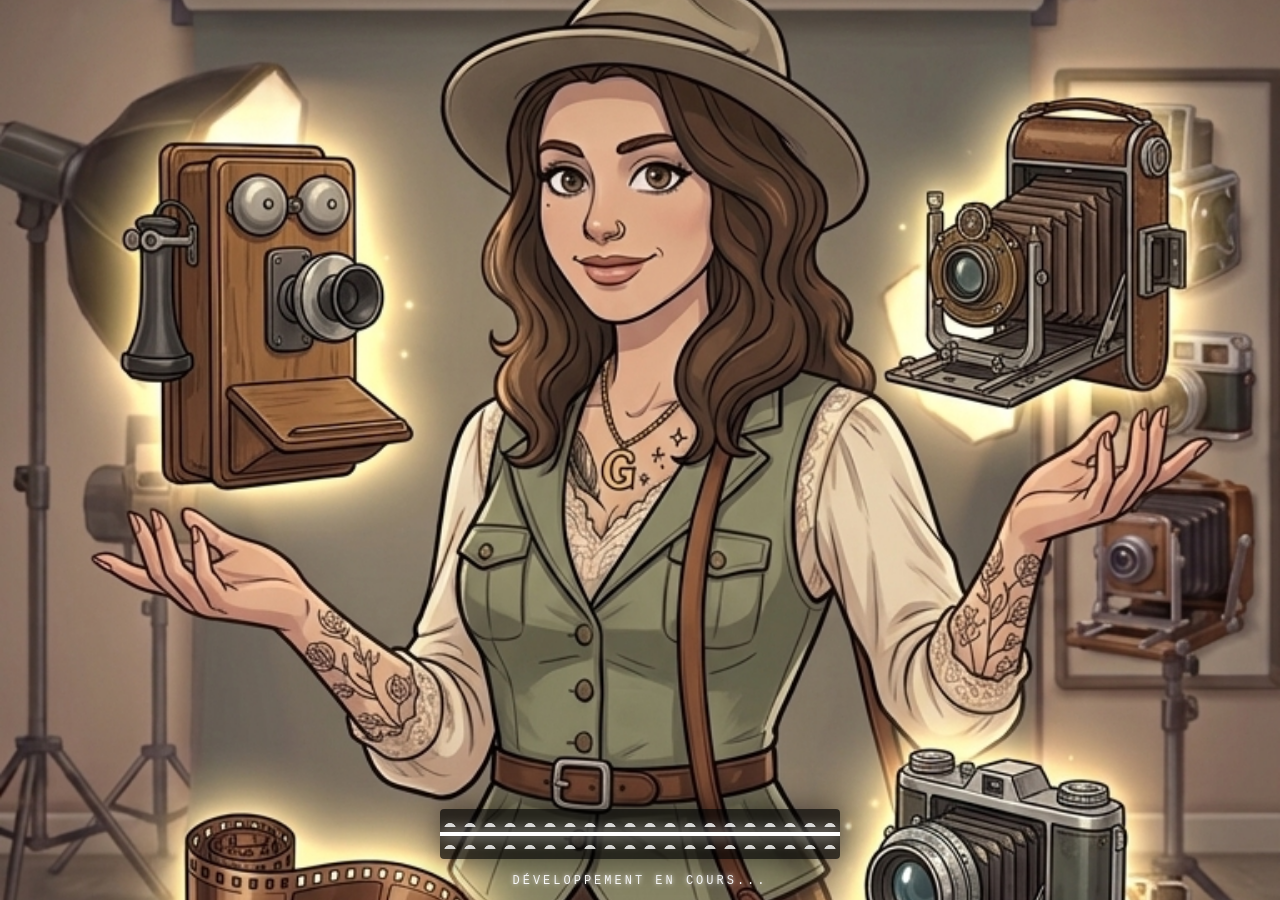
==== index.html @ fc914a01 "H" ====
<!DOCTYPE html>
<html lang="fr">

<head>
    <link rel="icon" href="data:,">
    <meta charset="UTF-8">
    <meta name="viewport" content="width=device-width, initial-scale=1.0, maximum-scale=1.0, user-scalable=no">
    <title>Merge & Snap - V2 Premium</title>
    <style>
        body,
        html {
            margin: 0;
            padding: 0;
            width: 100%;
            height: 100%;
            overflow: hidden;
        }

        /* Clôture en bois blanc cartoon */



        /* Top HUD */
        #game-header {
            position: fixed !important;
            top: 0 !important;

            /* On la centre parfaitement */
            left: 50% !important;
            transform: translateX(-50%) !important;

            /* Elle prend tout l'écran, MAIS s'arrête à 450px max */
            width: 100vw !important;
            max-width: 250x !important;

            height: 55px !important;
            /* Tu peux ajuster ça aussi */

            background-image: url('assets/icones/new_barre.png') !important;
            background-size: cover !important;
            background-repeat: no-repeat !important;

            display: flex !important;
            justify-content: space-evenly !important;
            align-items: center !important;
            z-index: 99999 !important;

            padding-left: 24% !important;
            padding-right: 4% !important;

            margin: 0 !important;
            box-sizing: border-box !important;
        }


        .header-item {
            color: white !important;
            font-weight: bold !important;
            display: flex !important;
            align-items: center !important;
            text-shadow: 1px 1px 2px black !important;
        }


        #header>div {
            height: 45px !important;
            flex: 1 !important;
            display: flex !important;
            justify-content: center !important;
            align-items: center !important;
            margin: 0 2px !important;
            background: none !important;
        }

        /* SUPPRESSION RADICALE DU ROND BLANC */
        .recipe-avatar,
        #header img[style*="border-radius: 50%"],
        .avatar-container {
            display: none !important;
        }

        .header-item {
            display: flex;
            align-items: center;
            font-weight: bold;
            font-size: 16px;
            position: relative;
        }

        .header-item-lvl {
            display: none;
        }



        .header-item-gems {
            background-image: url('./assets/decor_perso/barre_1(1).png') !important;
        }

        .header-item-energy {
            background-image: url('./assets/decor_perso/barre_1(3).png') !important;
        }

        .header-item-coins {
            background-image: url('./assets/decor_perso/barre_1(4).png') !important;
        }

        .header-item-shop {
            background-image: url('./assets/decor_perso/barre_1(2).png') !important;
        }

        .energy-bar-container {
            position: relative;
            width: 60%;
            height: 10px;
            background-color: rgba(0, 0, 0, 0.3);
            border-radius: 5px;
            overflow: hidden;
            display: flex;
            align-items: center;
            justify-content: center;
            margin-left: 15px;
        }

        .energy-bar-fill {
            position: absolute;
            top: 0;
            left: 0;
            height: 100%;
            width: 100%;
            background: linear-gradient(90deg, #f1c40f, #f39c12, #e67e22);
            transition: width 0.3s ease;
        }

        .energy-text {
            position: relative;
            z-index: 1;
            color: white;
            font-size: 11px;
            font-weight: 900;
        }

        .plus-btn {
            width: 20px;
            height: 20px;
            border-radius: 50%;
            border: none;
            display: flex;
            justify-content: center;
            align-items: center;
            font-weight: bold;
            font-size: 14px;
            cursor: pointer;
            margin-left: 8px;
            box-shadow: 0 1px 2px rgba(0, 0, 0, 0.2);
            flex-shrink: 0;
        }

        .btn-plus-energy {
            background-color: #2980b9;
            color: white;
        }

        .btn-plus-coins {
            background-color: #f39c12;
            color: black;
        }

        .btn-plus-gems {
            background-color: #732d91;
            color: white;
        }

        .header-icon {
            margin-right: 6px;
            font-size: 18px;
        }


        /* Recipe Zone (Client order) */
        .recipe-zone {
            position: relative;
            background: linear-gradient(to bottom, #ff94c2, #ff69b4);
            border: 3px solid #ff1493;
            border-radius: 12px;
            padding: 5px 10px;
            display: flex;
            align-items: center;
            gap: 10px;
            margin-top: 10px;
            margin-left: 20px;
            box-shadow: 0 4px 8px rgba(0, 0, 0, 0.2);
            color: white;
            font-weight: bold;
            transform: scale(0.6) !important;
            transform-origin: top center !important;
        }

        .recipe-avatar {
            position: absolute;
            top: -15px;
            left: -15px;
            width: 50px;
            height: 60px;
            background: #ccc;
            /* Placeholder for character */
            border-radius: 25px 25px 0 0;
            border: 2px solid #fff;
            border-bottom: none;
            overflow: hidden;
            background-image: radial-gradient(circle at center, #f0e6d2, #d2b48c);
        }

        .recipe-avatar::after {
            content: '🧔';
            /* King/Character emoji */
            font-size: 40px;
            position: absolute;
            bottom: -5px;
            left: 2px;
        }

        .recipe-reward {
            background: #fff;
            color: #ff8c00;
            padding: 2px 6px;
            border-radius: 10px;
            font-size: 12px;
            position: fixed;
            top: -10px;
            right: 10px;
            border: 2px solid #ff8c00;
            box-shadow: 0 2px 2px rgba(0, 0, 0, 0.1);
        }

        .recipe-items {
            display: flex;
            gap: 5px;
            margin-left: 30px;
            /* Space for avatar */
            background: rgba(255, 255, 255, 0.4);
            padding: 5px;
            border-radius: 8px;
        }

        .recipe-item-box {
            width: 30px;
            height: 30px;
            background: linear-gradient(145deg, #a8e6cf, #dcedc1);
            border-radius: 6px;
            border: 1px solid #fff;
            display: flex;
            justify-content: center;
            align-items: center;
            font-size: 18px;
            box-shadow: inset 0 2px 4px rgba(0, 0, 0, 0.1);
        }

        /* Grille Principale */
        .studio-container {
            background: transparent;
            padding: 0;
            border-radius: 0;
            box-shadow: none;
            margin-top: 0 !important;
            position: relative;
            z-index: 1;
            width: 100%;
            max-width: 400px;
            height: auto;
            box-sizing: border-box;
        }

        /* Contour décoratif style cadre en bois */
        .studio-container::before {
            display: none;
        }



        .cell {
            position: relative !important;
            width: 50px;
            height: 50px;
            min-width: 50px !important;
            min-height: 50px !important;
            display: flex;
            justify-content: center;
            align-items: center;
        }

        .cell img {
            width: 100% !important;
            height: 100% !important;
            object-fit: contain !important;
        }

        /* Items premium 3D */
        .item {
            width: 100%;
            height: 100%;
            background: transparent;
            border: none;
            box-shadow: none;
            display: flex;
            justify-content: center;
            align-items: center;
            cursor: grab;
            user-select: none;
            transition: transform 0.1s;
            position: relative;
            filter: drop-shadow(0 4px 3px rgba(0, 0, 0, 0.25));
            box-sizing: border-box;
        }

        .item:active {
            cursor: grabbing;

            filter: drop-shadow(0 10px 8px rgba(0, 0, 0, 0.3));

        }

        /* Les icônes Premium dessinées en CSS (Data URIs ou dégradés complexes) */
        .item-icon {
            width: 50px;
            height: 50px;
            border-radius: 8px;
            position: relative;
            /* Effet brillant universel sur tous les objets */
        }

        .item-icon::after {
            content: '';
            position: absolute;
            top: 2px;
            left: 5px;
            right: 5px;
            height: 15px;
            background: linear-gradient(to bottom, rgba(255, 255, 255, 0.8), rgba(255, 255, 255, 0));
            border-radius: 6px 6px 10px 10px;
            pointer-events: none;
        }

        /* Styles spécifiques par famille et niveau pour simuler de la 3D cartoon */

        /* Famille A: Appareils (Corps métallique/cuir) */
        .item[data-family="A"][data-level="1"] .item-icon {
            /* Daguerréotype: Boîte en bois */
            background: linear-gradient(135deg, #8b5a2b, #5c3a21);
            border: 2px solid #3d2616;
            box-shadow: inset 0 0 10px rgba(0, 0, 0, 0.5);
        }

        .item[data-family=\"A\"][data-level=\"1\"] .item-icon::before {
            content: '';
            position: absolute;
            top: 15px;
            left: 15px;
            width: 20px;
            height: 20px;
            background: radial-gradient(circle, #333 30%, #666 40%, #222 50%);
            border-radius: 50%;
            border: 2px solid #daa520;
        }

        .item[data-family="A"][data-level="2"] .item-icon {
            /* Brownie: Cuir noir et métal */
            background: linear-gradient(135deg, #2c3e50, #1a252f);
            border-radius: 5px;
            border: 1px solid #000;
        }

        .item[data-family=\"A\"][data-level=\"2\"] .item-icon::before {
            content: '';
            position: absolute;
            top: 10px;
            left: 10px;
            width: 28px;
            height: 28px;
            background: radial-gradient(circle, #000 20%, #444 40%, #111 60%);
            border-radius: 50%;
            border: 3px solid #bdc3c7;
        }

        .item[data-family="A"][data-level="3"] .item-icon {
            /* Argentique: Métal brossé et cuir */
            background: linear-gradient(to bottom, #ecf0f1 30%, #34495e 30%);
            border-radius: 8px;
            box-shadow: inset 0 2px 0 #fff;
        }

        .item[data-family=\"A\"][data-level=\"3\"] .item-icon::before {
            content: '';
            position: absolute;
            top: 8px;
            left: 8px;
            width: 34px;
            height: 34px;
            background: radial-gradient(circle, #111 20%, #2980b9 40%, #111 60%);
            border-radius: 50%;
            border: 4px solid #bdc3c7;
            box-shadow: 0 2px 4px rgba(0, 0, 0, 0.5);
        }

        /* Famille B: Objectifs (Verre et métal noir) */
        .item[data-family="B"] .item-icon {
            border-radius: 50%;
            margin: auto;
        }

        .item[data-family="B"][data-level="1"] .item-icon {
            width: 30px;
            height: 30px;
            margin-top: 10px;
            background: radial-gradient(circle at 30% 30%, #e0f7fa, #006064);
            border: 4px solid #222;
            box-shadow: 0 4px 6px rgba(0, 0, 0, 0.3);
        }

        .item[data-family="B"][data-level="2"] .item-icon {
            width: 40px;
            height: 40px;
            margin-top: 5px;
            background: radial-gradient(circle at 30% 30%, #b2ebf2, #004d40);
            border: 5px solid #111;
            box-shadow: 0 5px 8px rgba(0, 0, 0, 0.3);
        }

        .item[data-family="B"][data-level="3"] .item-icon {
            width: 46px;
            height: 46px;
            margin-top: 2px;
            background: radial-gradient(circle at 40% 40%, #80deea, #000, #333);
            border: 6px solid #0a0a0a;
            box-shadow: 0 6px 10px rgba(0, 0, 0, 0.4), inset 0 0 5px #fff;
        }

        /* Famille D: Consommables (Boîtes jaunes / pellicules) */
        .item[data-family="D"][data-level="1"] .item-icon {
            /* Pellicule noire */
            background: linear-gradient(to right, #111 20%, #333 50%, #111 80%);
            border-radius: 4px;
            width: 25px;
            height: 40px;
            margin: 5px auto;
            border-top: 4px solid #ccc;
            border-bottom: 4px solid #ccc;
        }

        .item[data-family="D"][data-level="2"] .item-icon {
            /* Boîte jaune Kodak-style */
            background: linear-gradient(135deg, #f1c40f, #f39c12);
            border-radius: 4px;
            border: 1px solid #d35400;
            box-shadow: inset 0 0 10px rgba(255, 255, 255, 0.5);
        }

        .item[data-family=\"D\"][data-level=\"2\"] .item-icon::before {
            content: 'Film';
            position: absolute;
            top: 15px;
            left: 8px;
            color: #c0392b;
            font-weight: bold;
            font-size: 10px;
            font-family: sans-serif;
        }

        .item[data-family="D"][data-level="3"] .item-icon {
            /* Carte SD Bleue */
            background: linear-gradient(135deg, #3498db, #2980b9);
            width: 35px;
            height: 45px;
            margin: 2px auto;
            border-radius: 4px;
            clip-path: polygon(0 0, 70% 0, 100% 15%, 100% 100%, 0 100%);
            border-left: 2px solid #74b9ff;
        }

        /* Familles C et E (Fallback avec emojis améliorés pour le reste) */
        .item-emoji {
            font-size: 38px;
            line-height: 50px;
            text-align: center;
            filter: drop-shadow(0 2px 2px rgba(0, 0, 0, 0.3));
        }

        /* Feedback visuel de niveau (petits éclairs ou étoiles) */
        .item-level-indicator {
            position: absolute;
            bottom: -2px;
            right: -2px;
            display: flex;
        }

        .level-star-icon {
            color: #ffd700;
            font-size: 12px;
            filter: drop-shadow(0 1px 1px rgba(0, 0, 0, 0.8));
            margin-left: -4px;
        }


        .controls {
            margin-top: 20px;
            width: 100%;
            display: flex;
            justify-content: center;
            align-items: center;
            padding: 0 20px;
            box-sizing: border-box;

            position: relative;
        }

        /* Panneau de contrôle du bas (style Image 2) */
        .bottom-panel {
            background: #fdfaf3;
            border: 4px solid #d2b48c;
            border-radius: 15px;
            padding: 10px 20px;
            display: flex;
            justify-content: space-between;
            align-items: center;
            width: 300px;
            box-shadow: 0 5px 15px rgba(0, 0, 0, 0.2);
        }

        .panel-text {
            font-size: 12px;
            color: #8b5a2b;
            font-weight: bold;
            text-align: center;
            flex-grow: 1;
            padding: 0 10px;
        }

        /* Boutons verts carrés arrondis style Image 2 */
        .btn-green {
            background: linear-gradient(to bottom, #76c945, #55a326);
            border: 3px solid #fff;
            border-radius: 12px;
            width: 50px;
            height: 50px;
            color: white;
            font-size: 24px;
            font-weight: bold;
            cursor: pointer;
            box-shadow: 0 4px 0 #3a7a16, 0 6px 10px rgba(0, 0, 0, 0.3);
            display: flex;
            justify-content: center;
            align-items: center;
            transition: transform 0.1s, box-shadow 0.1s;
        }

        .btn-green:active {
            transform: translateY(4px);
            box-shadow: 0 0 0 #3a7a16, 0 2px 5px rgba(0, 0, 0, 0.3);
        }


        /* Missions & Validation */
        #mission-area {
            position: absolute;
            top: 140px;
            /* Positioned above the grid on the table */
            left: 50%;
            transform: translateX(-50%);
            display: flex;
            justify-content: center;
            align-items: flex-end;
            gap: 40px;
            width: 100%;
            z-index: 100;
            pointer-events: none;
        }

        .mission-card {
            background: transparent;
            border: none;
            border-radius: 0;
            padding: 0;
            text-align: left;
            width: 100px;
            height: 120px;
            box-shadow: none;
            position: relative;
            display: flex;
            flex-direction: column;
            align-items: center;
            margin: 0;
            zoom: 1;
        }

        .mission-card.active {
            border-color: #f39c12;
            box-shadow: 0 0 6px rgba(243, 156, 18, 0.5);
            transform: translateY(-1px);
        }

        .mission-card.active-validable {
            border-color: #2ecc71;
            box-shadow: 0 0 10px rgba(46, 204, 113, 0.6);
            cursor: pointer;
            animation: pulse 1.5s infinite;
            background: #e8f8f5;
        }

        .mission-card.completed {
            border-color: #4CAF50;
            opacity: 0.5;
            filter: grayscale(1);
        }

        .mission-card-client {
            width: 100%;
            height: 100%;
            display: flex;
            justify-content: center;
            align-items: center;
            z-index: 1;
        }

        .mission-card-client img {
            width: 100%;
            height: 100%;
            object-fit: contain;
        }


        .mission-card.active .mission-card-client {
            border-color: #f39c12;
        }

        .mission-card-req {
            position: absolute;
            top: 45%;
            left: 50%;
            transform: translate(-50%, -50%);
            z-index: 2;
            display: flex;
            justify-content: center;
            align-items: center;
        }

        .mission-card-req img {
            max-width: 22px;
            max-height: 22px;
            object-fit: contain;
            filter: drop-shadow(0 2px 2px rgba(0, 0, 0, 0.2));
        }

        .mission-card-reward {
            background: #f1c40f;
            color: #fff;
            font-size: 9px;
            font-weight: bold;
            padding: 1px 4px;
            border-radius: 6px;
            border: 1px solid #d4ac0d;
            position: absolute;
            bottom: -6px;
            right: -5px;
            box-shadow: 0 1px 2px rgba(0, 0, 0, 0.2);
            white-space: nowrap;
            z-index: 3;
        }

        @keyframes pulse {
            0% {
                transform: scale(1);
            }

            50% {
                transform: scale(1.05);
            }

            100% {
                transform: scale(1);
            }
        }

        /* Confetti */
        .confetti-container {
            position: fixed;
            top: 0;
            left: 0;
            width: 100%;
            height: 100%;
            pointer-events: none;
            z-index: 9999;
            display: none;
        }

        .confetti {
            position: absolute;
            width: 10px;
            height: 10px;
            background-color: #f00;
            animation: fall 3s linear infinite;
        }

        @keyframes fall {
            to {
                transform: translateY(100vh) rotate(720deg);
            }
        }

        /* Niveau 1 : Frontière (Papier Brûlé) - On devine l'objet */
        .fog-burned {
            position: relative;
            pointer-events: auto;
        }

        .fog-burned::after {
            content: '';
            position: absolute;
            top: 0;
            left: 0;
            right: 0;
            bottom: 0;
            background: url('./assets/papier_brule.png') center/cover no-repeat !important;
            border-radius: 8px;
            z-index: 5;
            pointer-events: none;
        }

        .fog-burned img {
            filter: grayscale(50%) brightness(70%);
            z-index: 1;
        }

        /* Niveau 2 : Inconnu (Vieux Papier) - Totalement caché */
        .fog-solid {
            position: relative;
            pointer-events: none;
        }

        .fog-solid::after {
            content: '';
            position: absolute;
            top: 0;
            left: 0;
            right: 0;
            bottom: 0;
            background: url('./assets/vieux_papier.png') center/cover no-repeat !important;
            border-radius: 8px;
            z-index: 10;
            pointer-events: none;
        }

        .fog-solid img {
            display: none !important;
        }

        /* Backgrounds based on level */
        body.level-1 {
            background: linear-gradient(to bottom, #d7ccc8, #a1887f);
            /* Old Paris Studio */
        }

        body.level-1::before {
            background: none;
            /* remove default clouds */
        }



        body.level-2 {
            background: linear-gradient(to bottom, #bbdefb, #c8e6c9);
            /* Flowery street */
        }

        body.level-3 {
            background: linear-gradient(to bottom, #fff9c4, #ffcc80);
            /* Chic Exam Room */
        }

        body.level-3::before {
            background: none;
        }




        /* L'éclair au-dessus d'un objet prêt à être spawner */
        .spawn-highlight {
            position: relative;
        }

        .spawn-highlight::after {
            content: '⚡';
            position: absolute;
            top: -15px;
            right: -10px;
            font-size: 20px;
            filter: drop-shadow(0 2px 2px rgba(0, 0, 0, 0.5));
            animation: bounce 1s infinite alternate;
        }

        @keyframes bounce {
            from {
                transform: translateY(0);
            }

            to {
                transform: translateY(-5px);
            }
        }

        #message {
            position: fixed;
            top: 50%;
            left: 50%;
            transform: translate(-50%, -50%);
            background: rgba(0, 0, 0, 0.7);
            color: #fff;
            padding: 10px 20px;
            border-radius: 20px;
            font-weight: 900;
            font-size: 18px;
            z-index: 9999;
            pointer-events: none;
            opacity: 0;
            transition: opacity 0.3s;
        }


        .item:active {
            cursor: grabbing;

        }

        .item-text {
            pointer-events: none;
            display: flex;
            justify-content: center;
            align-items: center;
            width: 100%;
            height: 100%;
            text-align: center;
            position: relative;
            z-index: 1;
        }

        /* Inventaire Modal */
        #inventory-modal {
            display: none;
            position: fixed;
            top: 50%;
            left: 50%;
            transform: translate(-50%, -50%);
            width: 90%;
            max-width: 400px;
            max-height: 80vh;
            /* Permettre le scroll vertical */
            background-color: #2c3e50;
            border: 2px solid silver;
            border-radius: 12px;
            box-shadow: 0 8px 16px rgba(0, 0, 0, 0.5);
            z-index: 9999;
            padding: 15px;
            color: white;
            box-sizing: border-box;
            flex-direction: column;
        }

        #inventory-modal[style*="display: block"] {
            display: flex !important;
            /* Force flex quand affiché */
        }

        .inventory-content {
            overflow-y: auto;
            /* Scroll vertical */
            flex-grow: 1;
            padding-right: 5px;
        }

        /* Custom scrollbar pour l'inventaire */
        .inventory-content::-webkit-scrollbar {
            width: 6px;
        }

        .inventory-content::-webkit-scrollbar-track {
            background: #1a252f;
            border-radius: 3px;
        }

        .inventory-content::-webkit-scrollbar-thumb {
            background: silver;
            border-radius: 3px;
        }

        .inventory-header {
            display: flex;
            justify-content: space-between;
            align-items: center;
            border-bottom: 1px solid silver;
            padding-bottom: 10px;
            margin-bottom: 15px;
            font-weight: bold;
            font-size: 18px;
            flex-shrink: 0;
        }

        .inventory-close {
            background: none;
            border: none;
            color: white;
            font-size: 20px;
            cursor: pointer;
            font-weight: bold;
        }

        .inventory-grid {
            display: grid;
            grid-template-columns: repeat(8, 1fr);
            /* 8 colonnes */
            gap: 4px;
        }

        .inventory-slot {
            background-color: rgba(255, 255, 255, 0.1);
            border-radius: 6px;
            border: 1px solid rgba(255, 255, 255, 0.2);
            box-shadow: inset 0 2px 4px rgba(0, 0, 0, 0.3);
            aspect-ratio: 1 / 1;
            display: flex;
            justify-content: center;
            align-items: center;
            position: relative;
            box-sizing: border-box;
            container-type: inline-size;
        }





        /* Menus Overlays */
        .overlay-menu {
            position: fixed;
            top: 0;
            left: 0;
            width: 100%;
            height: 100%;
            background-image: url('assets/arriere_plan/new_casier.png');
            background-size: cover;
            background-position: center;
            background-color: transparent;
            display: flex;
            justify-content: center;
            align-items: center;
            z-index: 10000;
            flex-direction: column;
        }

        .menu-box {
            display: flex !important;
            flex-direction: column !important;
            justify-content: space-evenly !important;
            /* Répartit les 3 slots équitablement */
            align-items: center !important;
            width: 60% !important;
            /* Ajuste selon la largeur du meuble */
            height: 61% !important;
            /* Ajuste selon la hauteur totale des 3 étagères */
            background: transparent !important;
            border: none !important;
            box-shadow: none !important;
            margin: 0 auto !important;
            position: absolute !important;
            top: 55% !important;
            left: 50% !important;
            transform: translate(-50%, -50%) !important;
            z-index: 10;
        }

        .menu-title {
            font-size: 28px;
            font-weight: 900;
            margin-bottom: 20px;
            text-shadow: 2px 2px 4px rgba(0, 0, 0, 0.5);
        }

        .menu-btn {
            background: linear-gradient(to bottom, #2ecc71, #27ae60);
            border: 2px solid #2ecc71;
            border-radius: 10px;
            padding: 15px 30px;
            font-size: 20px;
            font-weight: bold;
            color: white;
            cursor: pointer;
            box-shadow: 0 4px 6px rgba(0, 0, 0, 0.3);
            margin: 10px 0;
            width: 100%;
            box-sizing: border-box;
        }

        .menu-btn-secondary {
            background: #34495e;
            border-color: #7f8c8d;
            font-size: 16px;
            padding: 10px 20px;
        }

        .menu-input {
            width: 100%;
            padding: 12px;
            margin: 15px 0;
            border-radius: 8px;
            border: 2px solid silver;
            background-color: #34495e;
            color: white;
            font-size: 16px;
            box-sizing: border-box;
        }

        .gender-select {
            display: flex;
            justify-content: space-between;
            margin-bottom: 20px;
        }

        .gender-btn {
            flex: 1;
            padding: 10px;
            margin: 0 5px;
            border-radius: 8px;
            border: 2px solid transparent;
            font-weight: bold;
            cursor: pointer;
            color: white;
        }

        .gender-btn.male {
            background-color: #2980b9;
        }

        .gender-btn.female {
            background-color: #8e44ad;
        }

        .gender-btn.selected {
            border-color: white;
        }



        @keyframes shake {
            0% {
                transform: translateX(0);
            }

            25% {
                transform: translateX(-5px);
            }

            50% {
                transform: translateX(5px);
            }

            75% {
                transform: translateX(-5px);
            }

            100% {
                transform: translateX(0);
            }
        }

        .shake-animation {
            animation: shake 0.3s ease-in-out;
        }


        .item img {
            width: 85% !important;
            height: 85% !important;
            object-fit: contain !important;
            max-width: 100% !important;
            display: block;
            margin: auto;
        }

        /* Save Slots Styles */
        .save-slot {
            display: flex !important;
            flex-direction: column !important;
            justify-content: center !important;
            align-items: center !important;
            transform: translateY(-8px) !important;
            width: 100% !important;
            height: 30% !important;
            /* Occupe un tiers de la menu-box */
            background: transparent !important;
            border: none !important;
        }

        .save-slot-title {
            font-size: 18px;
            font-weight: bold;
            color: #ecf0f1;
            display: none !important;
        }

        .save-name {
            text-align: center !important;
            width: 100% !important;
            margin: 0 0 8px 0 !important;
            font-weight: bold !important;
            color: #ffffff !important;
            text-shadow: 1px 1px 3px rgba(0, 0, 0, 0.8);
        }

        .save-slot-info {
            font-size: 14px;
            color: #bdc3c7;
        }

        .save-actions {
            display: flex !important;
            flex-direction: column !important;
            align-items: center !important;
            gap: 6px !important;
        }

        .save-slot-actions {
            display: flex;
            justify-content: space-between;
            gap: 10px;
        }

        .save-slot button,
        .start-menu button {
            border-radius: 4px !important;
            /* Presque carré pour rentrer dans le casier */
            border: none !important;
            padding: 8px 16px !important;
            /* Compact pour ne pas dépasser */
            font-size: 14px !important;
            font-weight: bold !important;
            font-family: 'Courier New', monospace !important;
            /* Style industriel/photo */
            box-shadow: 0 4px 6px rgba(0, 0, 0, 0.3) !important;
            transition: all 0.2s ease;
            margin: 0 5px !important;
            /* Espace entre Jouer et Supprimer */
            cursor: pointer;
        }

        /* Effet au toucher/survol */
        .save-slot button:active,
        .start-menu button:hover {
            background-color: #ffffff !important;
            transform: translateY(-2px);
            box-shadow: 0 6px 15px rgba(0, 0, 0, 0.15) !important;
        }

        .btn-play,
        .btn-delete {
            background-color: #bdc3c7 !important;
            color: #2c3e50 !important;
        }

        .btn-delete {
            background-color: #e74c3c !important;
            /* Rouge discret pour supprimer */
            color: #fff !important;
        }


        .btn-new-game {
            width: 80px !important;
            height: 80px !important;
            padding: 0 !important;
            display: flex;
            justify-content: center;
            align-items: center;
            text-align: center;
            white-space: normal !important;
            /* Permet le retour à la ligne */
            font-size: 12px !important;
            background-color: #F8F9FA !important;
            /* Blanc perle */
            color: #2C3E50 !important;
            /* Texte gris anthracite foncé */
            border: 1px solid #ddd !important;
            text-transform: uppercase;
        }

        .btn-new {
            background-color: #f39c12 !important;
            color: #fff !important;
            text-transform: uppercase;
        }

        /* New App Container and Layout Styles */
        .app-container {
            background-image: url('assets/arriere_plan/arriereplan_studio.png') !important;
            background-size: cover !important;
            /* Force l'image jusqu'en bas */
            background-position: center top !important;
            height: 100vh !important;
            display: flex;
            flex-direction: column;
            position: relative;
        }






        #game-footer,
        .controls {
            position: absolute !important;
            bottom: 20px !important;
            left: 0;
            width: 100% !important;
            display: flex !important;
            flex-direction: column !important;
            align-items: center !important;
            z-index: 100;
        }

        #grid {
            display: grid !important;
            grid-template-columns: repeat(7, 1fr) !important;
            grid-template-rows: repeat(9, 1fr) !important;
            gap: 2px !important;
            width: 100% !important;
            max-width: 400px;
            margin: 0 auto;
            z-index: 101;
            background: transparent;
        }

        .cell img,
        .grid-cell img {
            width: 100% !important;
            height: 100% !important;
            object-fit: contain !important;
            display: block !important;
            position: relative !important;
            top: auto !important;
            left: auto !important;
            transform: none !important;
        }

        #loading-screen {
            position: fixed;
            z-index: 999999 !important;
            top: 0;
            left: 0;
            width: 100vw;
            height: 100dvh;
            background: #000;
            display: flex;
            flex-direction: column;
            justify-content: flex-end;
            align-items: center;
            padding-bottom: 10vh;
            transition: opacity 0.8s ease;
        }

        .loading-bg {
            position: absolute;
            top: 0;
            left: 0;
            width: 100%;
            height: 100%;
            object-fit: cover;
            z-index: 1;
            opacity: 1 !important;
            filter: none !important;
        }

        .film-strip-container {
            position: relative;
            z-index: 2;
            width: 80%;
            max-width: 400px;
            text-align: center;
        }

        .film-strip-bar {
            position: relative;
            background: rgba(0, 0, 0, 0.7);
            padding: 10px 0;
            border-radius: 4px;
            box-shadow: 0 0 30px rgba(0, 0, 0, 0.5);
            overflow: hidden;
        }

        .film-perforations {
            height: 8px;
            background-image: radial-gradient(circle, #fff 40%, transparent 45%);
            background-size: 20px 20px;
            background-repeat: repeat-x;
            animation: movePerforations 0.5s linear infinite;
            opacity: 0.8;
        }

        .film-progress {
            height: 4px;
            background: #fff;
            width: 0%;
            margin: 5px 0;
            box-shadow: 0 0 15px #fff;
            animation: fillProgress 3s cubic-bezier(0.1, 0, 0.3, 1) forwards;
        }

        .loading-text {
            color: #fff;
            font-family: 'Courier New', monospace;
            font-size: 12px;
            letter-spacing: 3px;
            margin-top: 15px;
            text-shadow: 0 0 5px #fff;
            animation: blink 1s infinite;
        }

        @keyframes movePerforations {
            from {
                background-position: 0 0;
            }

            to {
                background-position: 20px 0;
            }
        }

        @keyframes fillProgress {
            0% {
                width: 0%;
            }

            100% {
                width: 100%;
            }
        }

        @keyframes blink {

            0%,
            100% {
                opacity: 1;
            }

            50% {
                opacity: 0.4;
            }
        }

        /* ---- REPRISE DE CONTRÔLE MANUELLE ---- */

        /* 1. Placer la zone de jeu PILE sur le carré blanc dessiné */
        .studio-container,
        #grid-area {
            /* Styles gérés par la déclaration précédente */
            display: flex !important;
        }

        /* 2. Réveiller les objets disparus */
        #grid {
            display: grid !important;
            width: 100% !important;
            background: transparent !important;
        }

        .grid-cell {
            background: transparent !important;
            /* Retire le vieux beige des cases */
            border: 1px dashed rgba(0, 0, 0, 0.1) !important;
            /* Petits pointillés légers pour t'aider à voir les cases */
        }

        .grid-cell img {
            display: block !important;
            width: 100% !important;
            height: 100% !important;
            object-fit: contain !important;
        }

        /* 3. Aspirer les boutons rebelles tout en bas */
        #game-footer,
        .controls,
        button[onclick="resetSave()"] {
            position: absolute !important;
            bottom: 20px !important;
            left: 0 !important;
            width: 100% !important;
            display: flex !important;
            flex-direction: column !important;
            align-items: center !important;
            z-index: 100 !important;
        }
    </style>
</head>



</header>
<div id="loading-screen">
    <img src="assets/decor_perso/new_demmarage.png" alt="Loading" class="loading-bg">
    <div class="film-strip-container">
        <div class="film-strip-bar">
            <div class="film-perforations"></div>
            <div class="film-progress"></div>
            <div class="film-perforations"></div>
        </div>
        <p class="loading-text">DÉVELOPPEMENT EN COURS...</p>
    </div>
</div>

<!-- Écran de Démarrage -->
<div id="start-menu" class="overlay-menu"
    style="background-image: url('assets/arriere_plan/new_casier.png'); background-size: cover; background-position: center; width: 100vw; height: 100dvh; display: flex; justify-content: center; align-items: center;">
    <div class="menu-box" style="background: transparent; border: none; box-shadow: none;">
        <!-- menu-title hidden to align properly with shelves -->
        <div class="menu-title" style="display: none;">Merge & Snap</div>
        <div id="save-slots-container"
            style="display: flex; flex-direction: column; justify-content: space-evenly; width: 100%; height: 100%;">
            <!-- Slots will be generated here -->
        </div>
    </div>
</div>

<!-- Écran Création Personnage -->
<div id="character-creator"
    style="display: none; width: 100vw; height: 100dvh; background-image: url('assets/decor_perso/dressing.png'); background-size: cover; background-position: center bottom; color: white; flex-direction: column; justify-content: flex-start; align-items: center; position: fixed; top: 0; left: 0; z-index: 50; padding-top: 5vh; box-sizing: border-box;">
    <h2 style="display: none;">Créez votre Photographe</h2>

    <div id="character-display"
        style="position: absolute; top: 50%; left: 50%; transform: translate(-50%, -50%) scale(1.8); width: 100%; height: 50vh; max-height: 450px; perspective: 1000px; z-index: 1;">
        <img id="body-layer" src="./assets/decor_perso/homme_1_dressing.png"
            style="position: absolute; bottom: 0; left: 50%; transform: translateX(-50%); width: auto; height: 100%; object-fit: contain; z-index: 1; transform-origin: bottom center;">
        <img id="bottom-layer" src=""
            style="position: absolute; bottom: 0; left: 50%; transform: translateX(-50%); width: auto; height: 100%; object-fit: contain; z-index: 10; transform-origin: bottom center;">
        <img id="top-layer" src=""
            style="position: absolute; bottom: 0; left: 50%; transform: translateX(-50%); width: auto; height: 100%; object-fit: contain; z-index: 20; transform-origin: bottom center;">
        <img id="hair-layer" src=""
            style="position: absolute; bottom: 0; left: 50%; transform: translateX(-50%); width: auto; height: 100%; object-fit: contain; z-index: 30; transform-origin: bottom center;">
    </div>

    <div
        style="position: absolute; bottom: 0; left: 0; width: 100%; padding: 20px; padding-bottom: 40px; box-sizing: border-box; background: transparent !important; border-radius: 30px 30px 0 0; z-index: 100; display: flex; flex-direction: column; align-items: center; gap: 10px;">
        <input type="text" id="player-name-input" placeholder="Votre Nom"
            style="padding: 10px; margin: 10px; border-radius: 5px; border: none;">

        <div class="gender-select"
            style="display: flex; justify-content: space-between; margin-bottom: 20px; gap: 10px;">
            <button class="gender-btn male" onclick="selectGender('homme', this)"
                style="flex: 1; padding: 10px; border-radius: 8px; border: 2px solid transparent; font-weight: bold; cursor: pointer; color: white; background-color: #2980b9;">Homme</button>
            <button class="gender-btn female" onclick="selectGender('femme', this)"
                style="flex: 1; padding: 10px; border-radius: 8px; border: 2px solid transparent; font-weight: bold; cursor: pointer; color: white; background-color: #8e44ad;">Femme</button>
        </div>

        <div style="display: flex; flex-direction: column; gap: 10px; margin: 20px 0; width: 80%; max-width: 300px;">
            <div
                style="display: flex; justify-content: space-between; align-items: center; background: rgba(0,0,0,0.5); padding: 10px; border-radius: 5px;">
                <button
                    style="background: none; border: none; color: white; font-size: 20px; cursor: pointer;">&lt;</button>
                <span style="color: white; font-weight: bold;">Cheveux</span>
                <button
                    style="background: none; border: none; color: white; font-size: 20px; cursor: pointer;">&gt;</button>
            </div>
            <div
                style="display: flex; justify-content: space-between; align-items: center; background: rgba(0,0,0,0.5); padding: 10px; border-radius: 5px;">
                <button
                    style="background: none; border: none; color: white; font-size: 20px; cursor: pointer;">&lt;</button>
                <span style="color: white; font-weight: bold;">Haut</span>
                <button
                    style="background: none; border: none; color: white; font-size: 20px; cursor: pointer;">&gt;</button>
            </div>
            <div
                style="display: flex; justify-content: space-between; align-items: center; background: rgba(0,0,0,0.5); padding: 10px; border-radius: 5px;">
                <button
                    style="background: none; border: none; color: white; font-size: 20px; cursor: pointer;">&lt;</button>
                <span style="color: white; font-weight: bold;">Bas</span>
                <button
                    style="background: none; border: none; color: white; font-size: 20px; cursor: pointer;">&gt;</button>
            </div>
        </div>

        <button
            style="background-color: #f39c12; color: #fff; padding: 15px 30px; font-size: 18px; border: none; border-radius: 6px; font-weight: bold; cursor: pointer; box-shadow: 0 4px 6px rgba(0,0,0,0.3);"
            onclick="validateCreation()">VALIDER MON HÉROS</button>
        <button class="menu-btn menu-btn-secondary"
            style="margin-top: 10px; background: transparent; border: none; text-decoration: underline; color: #bdc3c7;"
            onclick="backToMenu()">Retour</button>
    </div>
</div>

<div id="game-ui" class="app-container"
    style="display: none; width: 100%; height: 100%; flex-direction: column; align-items: center; position: relative;">

    <header id="game-header">
        <div class="header-item"
            style="display: flex; flex-direction: column; justify-content: center; align-items: center; transform: translate(-22.9px,-19.7px); width: 75px;">
            <span id="ui-level"
                style="font-size: 15px; font-weight: 900; color: white; text-shadow: 1px 1px 2px black; text-align: center; line-height: 1.1;">LVL
                1</span>

            <div
                style="position: relative; width: 100%; height: 19px; background: rgba(0,0,0,0.5); border-radius: 50px; margin-top: 3px; overflow: hidden;">
                <div id="ui-xp-fill"
                    style="width: 45%; height: 100%; background: linear-gradient(90deg, #f1c40f, #f39c12, #f1c40f); box-shadow: inset 0 1px 2px rgba(255,255,255,0.4);">
                </div>
                <span id="ui-xp-text"
                    style="position: absolute; top: 50%; left: 50%; transform: translate(-50%, -50%); font-size: 10px; color: #ecf0f1; font-weight: bold; text-shadow: 1px 1px 2px black; z-index: 2; white-space: nowrap;">45
                    / 100</span>
            </div>
        </div>

        <div class="header-item" style="transform: translate(-30px,-2px);">
            <img src="assets/icones/icon_eclair.png"
                style="width: 29px; height: 19px; margin-right: 4px; object-fit: contain;">
            <div style="display: flex; flex-direction: column; align-items: center; line-height: 1;">
                <span id="ui-energy" style="font-size: 12px; color: white; text-shadow: 1px 1px 2px black;">100</span>
                <span id="ui-energy-timer"
                    style="font-size: 9px; color: #f1c40f; font-weight: bold; text-shadow: 1px 1px 1px black;">MAX</span>
            </div>
        </div>

        <div class="header-item" style="transform: translate(-20px, -2px);">
            <img src="assets/icones/icon_piece.png"
                style="width: 28px; height: 18px; margin-right: 4px; object-fit: contain;">
            <span id="ui-coins" style="font-size: 16px; color: white; text-shadow: 1px 1px 2px black;">0</span>
        </div>

        <div class="header-item" style="transform: translate(-3px, -1px);">
            <img src="assets/icones/icon_diamant.png"
                style="width: 26px; height: 16px; margin-right: 4px; object-fit: contain;">
            <span id="ui-gems" style="font-size: 16px; color: white; text-shadow: 1px 1px 2px black;">0</span>
        </div>
    </header>

    <!-- Dialog & Mission Zone -->
    <section id="mission-area"></section>

    <!-- Confetti Container -->
    <div class="confetti-container" id="confetti"></div>

    <!-- Grille de Jeu -->

    <main id="grid-area">
        <div class="studio-container">
            <div class="grid" id="grid">
                <!-- Cellules générées ici -->
            </div>
        </div>
    </main>

    <!-- Bottom Controls -->
    <footer id="game-footer">
        <button class="control-btn" id="inventory-btn" onclick="openInventory()">
            📦 <br> <span style="font-size: 10px;">Stock</span>
        </button>
        <button onclick="localStorage.clear(); window.location.reload();"
            style="padding: 10px 20px; background: #e74c3c; color: white; border: none; border-radius: 5px; cursor: pointer; font-size: 14px; font-weight: bold; box-shadow: 0 4px 6px rgba(0,0,0,0.3);">🔄
            Reset Save</button>
    </footer>

    <!-- Inventory Modal -->
    <div id="inventory-modal">
        <div class="inventory-header">
            <span>📦 Stockage Studio</span>
            <button class="inventory-close" onclick="closeInventory()">X</button>
        </div>
        <div class="inventory-content">
            <div class="inventory-grid" id="inventory-grid">
                <!-- 160 slots seront générés en JS -->
            </div>
        </div>
        <button id="buy-slots-btn" onclick="buyInventorySlots()"
            style="margin-top: 15px; width: 100%; padding: 10px; background-color: #27ae60; color: white; border: none; border-radius: 8px; font-weight: bold; cursor: pointer; font-size: 16px;">Acheter
            +8 cases (100 💎)</button>
    </div>

    <div id="message"></div>


</div>

<script>
    const gridElement = document.getElementById('grid');
    const cols = 7;
    const rows = 9;
    const gridSize = cols * rows;
    let draggedItem = null;
    let sourceCell = null;




    window.buyInventorySlots = function () {
        if (gems >= 100) {
            gems -= 100;
            document.getElementById('ui-gems').textContent = gems;

            const invGrid = document.getElementById('inventory-grid');
            const currentCount = document.querySelectorAll('.inventory-slot').length;
            for (let i = 0; i < 8; i++) {
                const slot = document.createElement('div');
                slot.className = 'inventory-slot';
                slot.dataset.index = currentCount + i;
                invGrid.appendChild(slot);
            }
            showMessage("+8 cases d'inventaire !");
        } else {
            showMessage("Pas assez de diamants !");
        }
    };

    // --- INVENTORY INIT ---
    const inventoryCols = 8;
    const inventoryRows = 20;
    const inventorySize = inventoryCols * inventoryRows;

    function initInventory() {
        const invGrid = document.getElementById('inventory-grid');
        for (let i = 0; i < inventorySize; i++) {
            const slot = document.createElement('div');
            slot.className = 'inventory-slot';
            slot.dataset.index = i;
            invGrid.appendChild(slot);
        }
    }
    initInventory();


    // --- CLICK TO MOVE LOGIC ---
    let isInventoryOpen = false;

    window.openInventory = function () {
        var modal = document.getElementById('inventory-modal');
        if (modal) {
            modal.style.display = 'flex';
            isInventoryOpen = true;
        }
    };

    window.closeInventory = function () {
        var modal = document.getElementById('inventory-modal');
        if (modal) {
            modal.style.display = 'none';
            isInventoryOpen = false;
        }
    };


    const invBtn = document.getElementById('inventory-btn');
    if (invBtn) {
        invBtn.addEventListener('dragover', (e) => {
            e.preventDefault();
            invBtn.style.transform = 'scale(1.1)';
        });
        invBtn.addEventListener('dragleave', (e) => {
            invBtn.style.transform = '';
        });
        invBtn.addEventListener('drop', (e) => {
            e.preventDefault();
            invBtn.style.transform = '';
            if (draggedItem && draggedItem.parentElement.classList.contains('cell')) {
                const emptySlots = Array.from(document.querySelectorAll('.inventory-slot')).filter(s => !s.hasChildNodes());
                if (emptySlots.length > 0) {
                    emptySlots[0].appendChild(draggedItem);
                } else {
                    showMessage("Inventaire plein !");
                }
            }
        });
    }

    function handleItemClick(e) {
        if (!isInventoryOpen) return;

        const item = e.currentTarget;
        if (item.dataset.locked === 'true') {
            showMessage("Cet objet est verrouillé !");
            return;
        }
        const parent = item.parentElement;

        if (parent.classList.contains('cell')) {
            // Déplacer vers l'inventaire
            const emptySlots = Array.from(document.querySelectorAll('.inventory-slot')).filter(s => !s.hasChildNodes());
            if (emptySlots.length > 0) {
                emptySlots[0].appendChild(item);
            } else {
                showMessage("Inventaire plein !");
            }
        } else if (parent.classList.contains('inventory-slot')) {
            // Déplacer vers la grille principale
            const emptyCells = Array.from(document.querySelectorAll('.cell')).filter(c => !c.hasChildNodes());
            if (emptyCells.length > 0) {
                emptyCells[0].appendChild(item);
            } else {
                showMessage("Grille principale pleine !");
            }
        }
        saveGame();
    }





    // --- PROFIL & MENUS ---
    let selectedGender = null;
    let currentSlot = 1;
    let currentCharacter = { gender: 'femme', hair: 1, top: 1, bottom: 1 };

    function renderMainMenu() {
        document.getElementById('game-ui').style.display = 'none';
        document.getElementById('character-creator').style.display = 'none';
        document.getElementById('start-menu').style.display = 'flex';

        const container = document.getElementById('save-slots-container');
        container.innerHTML = '';

        for (let i = 1; i <= 3; i++) {
            const saved = localStorage.getItem(`save_slot_${i}`);
            const slotDiv = document.createElement('div');
            slotDiv.className = 'save-slot';

            if (saved) {
                const data = JSON.parse(saved);
                slotDiv.innerHTML = `
                        <p class="save-name">${data.name || 'Inconnu'}</p>
                        <div class="save-actions">
                            <button class="save-slot-btn btn-play" onclick="playSlot(${i})">Jouer</button>
                            <button class="save-slot-btn btn-delete" onclick="deleteSlot(${i})">🗑️</button>
                        </div>
                    `;
            } else {
                slotDiv.innerHTML = `
                        <div class="save-slot-title">Slot ${i}</div>
                        <button class="save-slot-btn btn-new-game" onclick="newGameSlot(${i})">Nouvelle


Partie</button>
                    `;
            }
            container.appendChild(slotDiv);
        }
    }

    function playSlot(slot) {
        currentSlot = slot;
        document.getElementById('start-menu').style.display = 'none';
        document.getElementById('game-ui').style.display = 'flex';

        // On s'assure que la grille est affichée
        const gridEl = document.getElementById('grid');
        if (gridEl) { gridEl.style.display = 'grid'; }

        startGame();
    }

    function deleteSlot(slot) {
        if (confirm("Voulez-vous vraiment effacer cette sauvegarde ?")) {
            localStorage.removeItem(`save_slot_${slot}`);
            renderMainMenu();
        }
    }

    function newGameSlot(slot) {
        currentSlot = slot;
        // Hide start menu and show character creator
        document.getElementById('start-menu').style.display = 'none';
        document.getElementById('character-creator').style.display = 'flex';
    }

    function backToMenu() {
        document.getElementById('character-creator').style.display = 'none';
        renderMainMenu();
    }

    function selectGender(gender, btnElement) {
        selectedGender = gender;
        currentCharacter.gender = gender;

        const bodyLayer = document.getElementById('body-layer');
        if (gender === 'femme') {
            bodyLayer.src = 'assets/decor_perso/femme_dressing.png';
        } else if (gender === 'homme') {
            bodyLayer.src = 'assets/decor_perso/homme_1_dressing.png';
        }

        document.querySelectorAll('.gender-btn').forEach(btn => btn.classList.remove('selected'));
        btnElement.classList.add('selected');
    }

    function validateCreation() {
        console.log('Valider mon Héros');
        const nameInput = document.getElementById('player-name-input').value.trim();
        if (!nameInput) {
            alert("Veuillez entrer un nom.");
            return;
        }
        if (!selectedGender) {
            alert("Veuillez choisir un genre.");
            return;
        }

        playerName = nameInput;
        playerGender = selectedGender;

        // Clear current variables for new game
        currentLevel = 1;
        energy = 100; // Reset
        coins = 0;
        gems = 0;
        currentMissionIndex = 0;

        document.getElementById('character-creator').style.display = 'none';
        document.getElementById('game-ui').style.display = 'flex';

        // On s'assure que la grille est affichée
        const gridEl = document.getElementById('grid');
        if (gridEl) { gridEl.style.display = 'grid'; }

        startGame();
    }



    function startGame() {
        document.getElementById('ui-level').innerHTML = `LVL ${currentLevel} <br> <span style="font-size: 10px;">${playerName}</span>`;
        initGrid();
    }


    // --- GAME STATE & SAVE SYSTEM ---
    let currentLevel = 1;
    let energy = 457;
    let coins = 427;
    let playerName = "C";
    let playerGender = "female";
    let gems = 18;
    let currentMissionIndex = 0; // 0, 1, 2 for the 3 missions per level

    const MAX_ENERGY = 100;
    const ENERGY_REGEN_TIME = 90000; // 1m30s
    let lastEnergyTime = Date.now();

    function updateEnergyTimer() {
        const timerEl = document.getElementById('ui-energy-timer');
        if (energy >= MAX_ENERGY) {
            lastEnergyTime = Date.now(); // Reset timer so it doesn't instantly jump when energy drops
            timerEl.textContent = 'MAX';
        } else {
            let elapsed = Date.now() - lastEnergyTime;
            if (elapsed >= ENERGY_REGEN_TIME) {
                energy++;
                lastEnergyTime += ENERGY_REGEN_TIME; // Advance time by exactly one cycle
                document.getElementById('ui-energy').textContent = energy;
                let fillEl = document.getElementById('ui-energy-fill');
                if (fillEl) fillEl.style.width = Math.min(100, (energy / MAX_ENERGY) * 100) + '%';
                saveGame();

                if (energy >= MAX_ENERGY) {
                    timerEl.textContent = 'MAX';
                    return;
                }
                elapsed = Date.now() - lastEnergyTime; // Recalculate for display
            }

            const remaining = ENERGY_REGEN_TIME - elapsed;
            const totalSeconds = Math.floor(remaining / 1000);
            const minutes = Math.floor(totalSeconds / 60);
            const seconds = totalSeconds % 60;
            timerEl.textContent = `${minutes.toString().padStart(2, '0')}:${seconds.toString().padStart(2, '0')}`;
        }
    }
    setInterval(updateEnergyTimer, 1000);

    const levelsData = {
        1: {
            mentor: 'Prof. Alistair',
            avatar: '👨‍🦳',
            missions: [
                { text: 'Appareil (Niv 3)', req: { family: 'A', level: 3 }, reward: 100 },
                { text: 'Objectif (Niv 3)', req: { family: 'B', level: 3 }, reward: 150 },
                { text: 'Appareil (Niv 4)', req: { family: 'A', level: 4 }, reward: 200 }
            ]
        },
        2: {
            mentor: 'Prof. Elena',
            avatar: '👩‍🏫',
            missions: [
                { text: 'Objectif (Niv 5)', req: { family: 'B', level: 5 }, reward: 300 },
                { text: 'Pellicule (Niv 5)', req: { family: 'C', level: 5 }, reward: 300 },
                { text: 'Téléphone (Niv 5)', req: { family: 'D', level: 5 }, reward: 400 }
            ]
        },
        3: {
            mentor: 'Prof. Dupont',
            avatar: '👨‍🎨',
            missions: [
                { text: 'Objectif (Niv 6)', req: { family: 'B', level: 6 }, reward: 500 },
                { text: 'Pellicule (Niv 6)', req: { family: 'C', level: 6 }, reward: 500 },
                { text: 'Téléphone (Niv 7)', req: { family: 'D', level: 7 }, reward: 600 }
            ]
        },
        4: {
            mentor: 'Directrice',
            avatar: '👩‍💼',
            missions: [
                { text: 'Appareil (Niv 8)', req: { family: 'A', level: 8 }, reward: 800 },
                { text: 'Objectif (Niv 8)', req: { family: 'B', level: 8 }, reward: 800 },
                { text: 'Pellicule (Niv 8)', req: { family: 'C', level: 8 }, reward: 900 }
            ]
        },
        5: {
            mentor: 'Examen Final',
            avatar: '🎓',
            missions: [
                { text: 'Téléphone (Niv 9)', req: { family: 'D', level: 9 }, reward: 1200 },
                { text: 'Appareil (Niv 10)', req: { family: 'A', level: 10 }, reward: 1500 },
                { text: 'Objectif (Niv 10)', req: { family: 'B', level: 10 }, reward: 2000 }
            ]
        }
    };

    function saveGame() {
        const gridCells = [];
        const cells = document.querySelectorAll('.cell');
        const fogStates = [];
        cells.forEach((cell, index) => {
            fogStates.push(cell.dataset.fogState || 'clear');
            if (cell.firstChild) {
                gridCells.push({
                    index: index,
                    family: cell.firstChild.dataset.family,
                    level: cell.firstChild.dataset.level,
                    isLocked: cell.firstChild.dataset.locked === 'true'
                });
            }
        });

        const state = {
            name: playerName,
            gender: playerGender,
            level: currentLevel,
            energy: energy,
            coins: coins,
            gems: gems,
            mission: currentMissionIndex,
            grid: gridCells,
            fogStates: fogStates,
            lastEnergyTime: lastEnergyTime
        };
        localStorage.setItem(`save_slot_${currentSlot}`, JSON.stringify(state));
    }

    function loadGame() {
        const saved = localStorage.getItem(`save_slot_${currentSlot}`);
        if (saved) {
            const state = JSON.parse(saved);
            playerName = state.name || "C";
            playerGender = state.gender || "female";
            currentLevel = state.level || 1;
            energy = state.energy !== undefined ? state.energy : 457;
            coins = state.coins || 427;
            gems = state.gems || 18;
            currentMissionIndex = state.mission || 0;

            const savedLastEnergyTime = state.lastEnergyTime || Date.now();
            if (energy < MAX_ENERGY) {
                const elapsedOffline = Date.now() - savedLastEnergyTime;
                const gainedEnergy = Math.floor(elapsedOffline / ENERGY_REGEN_TIME);

                if (gainedEnergy > 0) {
                    energy += gainedEnergy;
                    if (energy >= MAX_ENERGY) {
                        energy = MAX_ENERGY;
                        lastEnergyTime = Date.now();
                    } else {
                        // Preserve the remaining fractional time towards the next point
                        lastEnergyTime = Date.now() - (elapsedOffline % ENERGY_REGEN_TIME);
                    }
                } else {
                    lastEnergyTime = savedLastEnergyTime;
                }
            } else {
                lastEnergyTime = Date.now();
            }

            // Cap level if needed
            if (currentLevel > 3) {
                currentLevel = 3;
                currentMissionIndex = 2;
            }

            if (state.grid) {
                // Rebuild grid
                const cells = document.querySelectorAll('.cell');
                cells.forEach((cell, index) => {
                    cell.innerHTML = ''; // Clear before loading
                    cell.classList.remove('fog-solid', 'fog-burned');
                    let fogState = 'clear';
                    if (state.fogStates && state.fogStates[index]) {
                        fogState = state.fogStates[index];
                    }
                    cell.dataset.fogState = fogState;
                    if (fogState === 'solid') {
                        cell.classList.add('fog-solid');
                    } else if (fogState === 'burned') {
                        cell.classList.add('fog-burned');
                    }
                });

                state.grid.forEach(itemData => {
                    if (cells[itemData.index]) {
                        // Support legacy save states
                        let isLocked = false;
                        if (itemData.isLocked !== undefined) {
                            isLocked = itemData.isLocked;
                        } else if (itemData.locked === true) {
                            isLocked = true;
                        } else if (itemData.isLocked) {
                            isLocked = true;
                        }
                        cells[itemData.index].appendChild(createItemElement(itemData.family, parseInt(itemData.level), isLocked));
                    }
                });
            }
        }
        updateUI();
    }

    function updateUI() {
        // Update Background
        document.body.className = `level-${currentLevel}`;

        // Update HUD
        document.getElementById('ui-level').innerHTML = `LVL ${currentLevel} <br> <span style=\"font-size: 10px;\">${playerName}</span>`;
        document.getElementById('ui-coins').textContent = coins;
        document.getElementById('ui-energy').textContent = energy;
        document.getElementById('ui-gems').textContent = gems;

        let fillEl = document.getElementById('ui-energy-fill');
        if (fillEl) {
            fillEl.style.width = Math.min(100, (energy / MAX_ENERGY) * 100) + '%';
        }

        // Update Dialog/Mission
        const levelData = levelsData[currentLevel];
        if (!levelData) return; // End of game

        const missionArea = document.getElementById('mission-area');
        missionArea.innerHTML = '';

        const avatars = [
            'assets/clients/femme_lunette2.png',
            'assets/clients/homme_prof_2.png'
        ];



        // Limit to two missions
        const missionsToRender = levelData.missions.slice(0, 2);

        missionsToRender.forEach((mission, index) => {
            const card = document.createElement('div');
            card.className = 'mission-card';
            if (index < currentMissionIndex) {
                card.classList.add('completed');
            } else if (index === currentMissionIndex) {
                card.classList.add('active');
                card.id = 'active-mission-card';
            }

            const clientDiv = document.createElement('div');
            clientDiv.className = 'mission-card-client';
            const avatarImg = document.createElement('img');
            avatarImg.src = avatars[index % avatars.length];
            clientDiv.appendChild(avatarImg);

            const reqDiv = document.createElement('div');
            reqDiv.className = 'mission-card-req';

            if (mission.req.family === 'A') {
                reqDiv.innerHTML = `<img src="assets/Famille_A/appareil_lvl${mission.req.level}.png?v=2" />`;
            } else if (mission.req.family === 'B') {
                reqDiv.innerHTML = `<img src="assets/Famille_B/objectif_lvl${mission.req.level}.png" />`;
            } else if (mission.req.family === 'C') {
                reqDiv.innerHTML = `<img src="assets/Famille_C/pellicule_lvl${mission.req.level}.png" />`;
            } else if (mission.req.family === 'D') {
                reqDiv.innerHTML = `<img src="assets/Famille_D/telephone_lvl${mission.req.level}.png" />`;
            } else {
                const nameParts = (itemNames[mission.req.family] && itemNames[mission.req.family][mission.req.level - 1] ? itemNames[mission.req.family][mission.req.level - 1] : "Obj").split(" ");
                reqDiv.textContent = nameParts[0].substring(0, 2); // Fallback emoji/text
                // Try to extract emoji from name
                if (itemNames[mission.req.family]) {
                    const emojiMatch = itemNames[mission.req.family][mission.req.level - 1].match(/[\uD800-\uDBFF][\uDC00-\uDFFF]|\p{Emoji_Presentation}/gu);
                    if (emojiMatch) {
                        reqDiv.textContent = emojiMatch[0];
                    }
                }
            }

            const rewardDiv = document.createElement('div');
            rewardDiv.className = 'mission-card-reward';
            rewardDiv.textContent = `🪙 +${mission.reward}`;

            card.appendChild(clientDiv);
            card.appendChild(reqDiv);
            card.appendChild(rewardDiv);

            missionArea.appendChild(card);
        });

        checkMissionStatus();
    }

    function checkMissionStatus() {
        console.log("checkMissionStatus called");
        if (currentLevel > 5 || !levelsData[currentLevel]) return;
        const req = levelsData[currentLevel].missions[currentMissionIndex].req;
        const itemsOnGrid = document.querySelectorAll('.item');
        let hasItem = false;

        itemsOnGrid.forEach(item => {
            if (item.dataset.family === req.family && parseInt(item.dataset.level) === req.level) {
                hasItem = true;
            }
        });

        const activeCard = document.getElementById('active-mission-card');
        if (activeCard) {
            if (hasItem) {
                activeCard.classList.add('active-validable');
                activeCard.onclick = () => validateMission(currentMissionIndex);
            } else {
                activeCard.classList.remove('active-validable');
                activeCard.onclick = null;
            }
        }
    }

    function validateMission(index) {
        if (index !== currentMissionIndex) return;

        const mission = levelsData[currentLevel].missions[currentMissionIndex];

        // Find and consume the item
        const itemsOnGrid = document.querySelectorAll('.item');
        let itemConsumed = false;
        itemsOnGrid.forEach(item => {
            if (!itemConsumed && item.dataset.family === mission.req.family && parseInt(item.dataset.level) === mission.req.level) {
                item.parentElement.removeChild(item);
                itemConsumed = true;
            }
        });

        if (itemConsumed) {
            // Reward
            coins += mission.reward;
            energy += 15; // +15 Energy Bonus

            // Advance Mission
            currentMissionIndex++;
            if (currentMissionIndex >= 3) {
                currentMissionIndex = 0;
                currentLevel++;
                showLevelUp();
            }

            if (currentLevel > 5) {
                currentLevel = 5; // Max level reached
                currentMissionIndex = 2;
                showMessage("Toutes les missions terminées !");
            }

            saveGame();
            updateUI();
        }
    }

    function showLevelUp() {
        showMessage(`Félicitations Clara ! Niveau ${currentLevel} débloqué`);
        fireConfetti();
    }

    function fireConfetti() {
        const container = document.getElementById('confetti');
        container.style.display = 'block';
        container.innerHTML = '';
        const colors = ['#f44336', '#e91e63', '#9c27b0', '#673ab7', '#3f51b5', '#2196f3', '#03a9f4', '#00bcd4', '#009688', '#4CAF50', '#8BC34A', '#CDDC39', '#FFEB3B', '#FFC107', '#FF9800', '#FF5722'];

        for (let i = 0; i < 100; i++) {
            const conf = document.createElement('div');
            conf.className = 'confetti';
            conf.style.left = Math.random() * 100 + 'vw';
            conf.style.backgroundColor = colors[Math.floor(Math.random() * colors.length)];
            conf.style.animationDuration = (Math.random() * 2 + 2) + 's';
            conf.style.animationDelay = Math.random() * 2 + 's';
            container.appendChild(conf);
        }

        setTimeout(() => {
            container.style.display = 'none';
        }, 5000);
    }

    // --- END GAME STATE ---


    const itemNames = {
        'A': ['Appareil Lvl 1', 'Appareil Lvl 2', 'Appareil Lvl 3', 'Appareil Lvl 4', 'Appareil Lvl 5', 'Appareil Lvl 6', 'Appareil Lvl 7', 'Appareil Lvl 8', 'Appareil Lvl 9', 'Appareil Lvl 10'],
        'B': ['Objectif Lvl 1', 'Objectif Lvl 2', 'Objectif Lvl 3', 'Objectif Lvl 4', 'Objectif Lvl 5', 'Objectif Lvl 6', 'Objectif Lvl 7', 'Objectif Lvl 8', 'Objectif Lvl 9', 'Objectif Lvl 10'],
        'C': ['Pellicule Lvl 1', 'Pellicule Lvl 2', 'Pellicule Lvl 3', 'Pellicule Lvl 4', 'Pellicule Lvl 5', 'Pellicule Lvl 6', 'Pellicule Lvl 7', 'Pellicule Lvl 8', 'Pellicule Lvl 9', 'Pellicule Lvl 10'],
        'D': ['Téléphone Lvl 1', 'Téléphone Lvl 2', 'Téléphone Lvl 3', 'Téléphone Lvl 4', 'Téléphone Lvl 5', 'Téléphone Lvl 6', 'Téléphone Lvl 7', 'Téléphone Lvl 8', 'Téléphone Lvl 9', 'Téléphone Lvl 10']
    };
    const families = ['A', 'B', 'C', 'D'];



    function initGrid() {
        gridElement.innerHTML = ''; // clear grid before init
        for (let i = 0; i < gridSize; i++) {
            const cell = document.createElement('div');
            cell.className = 'cell';
            cell.dataset.index = i;

            cell.addEventListener('dragover', handleDragOver);
            cell.addEventListener('dragenter', handleDragEnter);
            cell.addEventListener('dragleave', handleDragLeave);
            cell.addEventListener('drop', handleDrop);

            gridElement.appendChild(cell);
        }

        loadGame(); // Load save here

        // Generate initial items only if grid is still completely empty (meaning no save was loaded)
        const cells = document.querySelectorAll('.cell');
        let hasItems = Array.from(cells).some(c => c.hasChildNodes());

        if (!hasItems) {
            // Initialisation du Brouillard
            // 9 cases libres autour du générateur
            const freeIndices = [2, 3, 4, 9, 10, 11, 16, 17, 18];
            const burnedIndices = [1, 5, 8, 12, 15, 19, 23, 24, 25];

            // Cases Spéciales
            const papierIndices = [8, 12, 24];
            const coffreIndices = [19, 21, 25];
            const sortieIndex = 62; // Dernière case en bas

            for (let i = 0; i < gridSize; i++) {
                const cell = cells[i];
                if (freeIndices.includes(i)) {
                    cell.dataset.fogState = 'clear';
                } else if (burnedIndices.includes(i)) {
                    cell.dataset.fogState = 'burned';
                    cell.classList.add('fog-burned');
                    if (papierIndices.includes(i)) {
                        cell.appendChild(createItemElement('PAPIER', 1, true));
                    } else if (coffreIndices.includes(i)) {
                        cell.appendChild(createItemElement('COFFRE', 1, true));
                    } else {
                        const randomLevel = Math.floor(Math.random() * 4) + 1; // Niveaux 1 à 4
                        cell.appendChild(createItemElement('A', randomLevel, true));
                    }
                } else {
                    cell.dataset.fogState = 'solid';
                    cell.classList.add('fog-solid');
                    if (i === sortieIndex) {
                        cell.appendChild(createItemElement('SORTIE', 1, true));
                    } else if (papierIndices.includes(i)) {
                        cell.appendChild(createItemElement('PAPIER', 1, true));
                    } else if (coffreIndices.includes(i)) {
                        cell.appendChild(createItemElement('COFFRE', 1, true));
                    } else {
                        const randomLevel = Math.floor(Math.random() * 4) + 1; // Niveaux 1 à 4
                        cell.appendChild(createItemElement('A', randomLevel, true));
                    }
                }
            }

            // Le Spawner en [0,3] (index 3)
            const generatorCell = document.querySelector(".cell[data-index=\"3\"]");
            if (generatorCell) generatorCell.appendChild(createItemElement("GENERATOR", 1));

            saveGame();
        } else {
            // Ensure generator is always present
            const generatorCell = document.querySelector(".cell[data-index=\"3\"]");
            if (generatorCell && !generatorCell.querySelector('[data-family="GENERATOR"]')) {
                if (generatorCell.firstChild) {
                    // Move whatever is there to the first available slot
                    const emptyCells = Array.from(cells).filter(c => !c.hasChildNodes());
                    if (emptyCells.length > 0) {
                        emptyCells[0].appendChild(generatorCell.firstChild);
                    }
                }
                generatorCell.appendChild(createItemElement("GENERATOR", 1));
            }
        }
    }



    function createItemElement(family, level, isLocked = false) {
        const item = document.createElement('div');
        item.className = 'item';

        item.dataset.family = family;
        item.dataset.level = level;
        item.dataset.locked = isLocked ? 'true' : 'false';

        const contentDiv = document.createElement('div');

        if (family === "GENERATOR") {
            item.draggable = false;
            item.dataset.locked = 'true';
            contentDiv.innerHTML = '<span style="font-size: clamp(2rem, 8cqw, 3rem);">📦</span>';
            item.addEventListener('click', handleGeneratorClick);
        } else if (family === "PAPIER" || family === "COFFRE" || family === "SORTIE") {
            item.draggable = false;
            item.dataset.locked = 'true';

            if (family === "PAPIER") {
                contentDiv.innerHTML = '<span style="font-size: clamp(2rem, 8cqw, 3rem);">📄</span>';
            } else if (family === "COFFRE") {
                contentDiv.innerHTML = '<span style="font-size: clamp(2rem, 8cqw, 3rem);">🧰</span>';
            } else if (family === "SORTIE") {
                contentDiv.innerHTML = '<span style="font-size: clamp(2rem, 8cqw, 3rem);">🚪</span>';
            }

            item.addEventListener('click', function (e) {
                if (this.parentElement.dataset.fogState !== 'clear') return;

                const myFamily = this.dataset.family;
                const cell = this.parentElement;

                if (myFamily === "PAPIER") {
                    energy += 15;
                    document.getElementById('ui-energy').textContent = energy;
                    showMessage("+15 Énergie !");
                    cell.removeChild(this);
                    cell.dataset.unlocked = 'true';
                    saveGame();
                } else if (myFamily === "COFFRE") {
                    const cellIndex = parseInt(cell.dataset.index);
                    const adjacentIndices = [
                        cellIndex - cols, // Top
                        cellIndex + cols, // Bottom
                        (cellIndex % cols !== 0) ? cellIndex - 1 : -1, // Left
                        (cellIndex % cols !== cols - 1) ? cellIndex + 1 : -1 // Right
                    ].filter(idx => idx >= 0 && idx < gridSize);

                    const cells = document.querySelectorAll('.cell');
                    let emptyAdjacents = adjacentIndices.map(idx => cells[idx]).filter(c => c && !c.hasChildNodes());

                    const numDrops = Math.floor(Math.random() * 3) + 1; // 1 to 3 items
                    let spawned = 0;
                    for (let i = 0; i < numDrops; i++) {
                        const f = ['A', 'B', 'C', 'D'][Math.floor(Math.random() * 4)];
                        const l = Math.floor(Math.random() * 2) + 1;

                        if (emptyAdjacents.length > 0) {
                            const targetCell = emptyAdjacents.pop();
                            targetCell.appendChild(createItemElement(f, l, false));
                            spawned++;
                        } else {
                            // Fallback to any empty cell
                            if (spawnSpecificItem(f, l, false)) spawned++;
                        }
                    }
                    if (spawned > 0) {
                        showMessage("Coffre ouvert !");
                        cell.removeChild(this);
                        cell.dataset.unlocked = 'true';
                        saveGame();
                    } else {
                        showMessage("Plus de place pour le coffre !");
                    }
                } else if (myFamily === "SORTIE") {
                    if (currentLevel >= 5 && currentMissionIndex >= 2) {
                        showMessage("Vous avez ouvert la Sortie ! Victoire !");
                        cell.removeChild(this);
                        cell.dataset.unlocked = 'true';
                        saveGame();
                    } else {
                        showMessage("Finissez toutes les missions d'abord !");
                    }
                }
            });
        } else {
            item.draggable = !isLocked;

            contentDiv.style.width = '100%';
            contentDiv.style.height = '100%';
            contentDiv.style.display = 'flex';
            contentDiv.style.justifyContent = 'center';
            contentDiv.style.alignItems = 'center';
            contentDiv.style.pointerEvents = 'none';
            contentDiv.style.setProperty("background", "transparent", "important");
            contentDiv.style.setProperty("background-color", "transparent", "important");
            contentDiv.style.setProperty("background-image", "none", "important");
            contentDiv.style.setProperty("border", "none", "important");

            item.style.setProperty("background", "transparent", "important");
            item.style.setProperty("background-color", "transparent", "important");
            item.style.setProperty("background-image", "none", "important");
            item.style.setProperty("border", "none", "important");
            item.style.setProperty("box-shadow", "none", "important");

            if (family === "A") {
                const img = document.createElement("img");
                img.src = `assets/Famille_A/appareil_lvl${level}.png?v=2`;
                img.style.setProperty("background-color", "transparent", "important");
                img.style.setProperty("background-image", "none", "important");
                img.style.setProperty("border", "none", "important");
                contentDiv.appendChild(img);
            } else if (family === "B") {
                const img = document.createElement("img");
                img.src = `assets/Famille_B/objectif_lvl${level}.png`;
                img.style.setProperty("background-color", "transparent", "important");
                img.style.setProperty("background-image", "none", "important");
                img.style.setProperty("border", "none", "important");
                contentDiv.appendChild(img);
            } else if (family === "C") {
                const img = document.createElement("img");
                img.src = `assets/Famille_C/pellicule_lvl${level}.png`;
                img.style.setProperty("background-color", "transparent", "important");
                img.style.setProperty("background-image", "none", "important");
                img.style.setProperty("border", "none", "important");
                contentDiv.appendChild(img);
            } else if (family === "D") {
                const img = document.createElement("img");
                img.src = `assets/Famille_D/telephone_lvl${level}.png`;
                img.style.setProperty("background-color", "transparent", "important");
                img.style.setProperty("background-image", "none", "important");
                img.style.setProperty("border", "none", "important");
                contentDiv.appendChild(img);
            } else {
                const textSpan = document.createElement("span");
                textSpan.className = "item-text";
                let nameParts = (itemNames[family] && itemNames[family][level - 1] ? itemNames[family][level - 1] : (family + " Lvl " + level)).split(" ");
                if (nameParts.length > 1) {
                    textSpan.innerHTML = `<span style="font-size: clamp(2rem, 8cqw, 3rem); background-color: transparent !important; background-image: none !important; border: none !important;">${nameParts[0]}</span>`;
                } else {
                    textSpan.innerHTML = `<span style="font-size: clamp(2rem, 8cqw, 3rem); background-color: transparent !important; background-image: none !important; border: none !important;">${nameParts[0]}</span>`;
                }
                contentDiv.appendChild(textSpan);
            }

            if (!isLocked) {
                item.addEventListener('dragstart', handleDragStart);
                item.addEventListener('touchstart', handleTouchStart, { passive: false });
                item.addEventListener('touchmove', handleTouchMove, { passive: false });
                item.addEventListener('touchend', handleTouchEnd);
                item.addEventListener('touchcancel', handleTouchEnd);
            }
            item.addEventListener('dragend', handleDragEnd);
            item.addEventListener('click', handleItemClick);
        }

        item.appendChild(contentDiv);

        return item;
    }





    function spawnSpecificItem(family, level, isLocked = false) {
        const cells = document.querySelectorAll('.cell');
        let emptyCells = Array.from(cells).filter(c => !c.hasChildNodes());

        if (emptyCells.length > 0) {
            let cellToUse = emptyCells[0]; // first available slot
            if (family !== 'A' || isLocked) {
                // Placer aléatoirement pour les autres (setup)
                cellToUse = emptyCells[Math.floor(Math.random() * emptyCells.length)];
            }
            cellToUse.appendChild(createItemElement(family, level, isLocked));
            checkMissionStatus(); // Check mission on spawn
            return true;
        } else {
            showMessage('Grille principale pleine !');
            return false;
        }
    }


    function showMessage(msg) {
        const msgEl = document.getElementById('message');
        msgEl.textContent = msg;
        msgEl.style.opacity = '1';
        setTimeout(() => { msgEl.style.opacity = '0'; }, 1500);
    }

    function handleDragStart(e) {
        if (this.dataset.locked === 'true') {
            e.preventDefault();
            return;
        }
        draggedItem = this;
        sourceCell = this.parentElement;
        setTimeout(() => {
            this.style.opacity = '0.7';
            this.style.zIndex = '100';
        }, 0);
    }

    function handleDragEnd(e) {
        this.style.opacity = '1';
        this.style.zIndex = '';
        draggedItem = null;
        sourceCell = null;
    }

    // --- TOUCH EVENTS ---
    function handleTouchStart(e) {
        if (this.dataset.locked === 'true') return;
        e.preventDefault(); // Prevent scroll
        draggedItem = this;
        sourceCell = this.parentElement;

        // Set up absolute positioning for visual dragging
        const rect = this.getBoundingClientRect();
        this.style.position = 'absolute';
        this.style.zIndex = '1000';
        this.style.pointerEvents = 'none'; // so elementFromPoint works later
        this.style.width = rect.width + 'px';
        this.style.height = rect.height + 'px';

        // Move to center under finger
        const touch = e.touches[0];
        this.style.left = (touch.clientX - rect.width / 2) + 'px';
        this.style.top = (touch.clientY - rect.height / 2) + 'px';
        this.style.opacity = '0.7';

        document.body.appendChild(this); // temporarily move to body for free movement
    }

    function handleTouchMove(e) {
        if (!draggedItem) return;
        e.preventDefault();
        const touch = e.touches[0];
        const rect = draggedItem.getBoundingClientRect();
        draggedItem.style.left = (touch.clientX - rect.width / 2) + 'px';
        draggedItem.style.top = (touch.clientY - rect.height / 2) + 'px';
    }

    function handleTouchEnd(e) {
        if (!draggedItem) return;

        // Reset styles
        draggedItem.style.position = '';
        draggedItem.style.zIndex = '';
        draggedItem.style.pointerEvents = '';
        draggedItem.style.width = '100% !important';
        draggedItem.style.height = '100% !important';
        draggedItem.style.left = '';
        draggedItem.style.top = '';
        draggedItem.style.opacity = '1';

        // Ensure the item is returned to a valid container temporarily so it isn't stuck on the body
        if (!draggedItem.parentElement || draggedItem.parentElement === document.body) {
            if (sourceCell) {
                sourceCell.appendChild(draggedItem);
            }
        }

        // Find drop target
        const touch = e.changedTouches[0];
        let targetElement = document.elementFromPoint(touch.clientX, touch.clientY);

        // Walk up to find a cell if we dropped on something inside it
        while (targetElement && !targetElement.classList.contains('cell')) {
            targetElement = targetElement.parentElement;
            if (targetElement === document.body) {
                targetElement = null;
                break;
            }
        }

        if (targetElement && targetElement.classList.contains('cell')) {
            // Pass it to drop logic
            processDropLogic(draggedItem, sourceCell, targetElement);
        } else {
            // Revert if dropped outside grid
            sourceCell.appendChild(draggedItem);
        }

        draggedItem = null;
        sourceCell = null;
    }
    // --- END TOUCH EVENTS ---

    function handleDragOver(e) {
        e.preventDefault();
    }

    function handleDragEnter(e) {
        e.preventDefault();
        if (this !== sourceCell) {
            this.style.background = '#e8dcc8';
            this.style.boxShadow = 'inset 0 0 10px rgba(0,0,0,0.1)';
        }
    }

    function handleDragLeave(e) {
        this.style.background = '';
        this.style.boxShadow = '';
    }

    function updateFog() {
        const cells = document.querySelectorAll('.cell');
        let fogChanged = false;

        for (let i = 0; i < cells.length; i++) {
            if (cells[i].dataset.fogState === 'solid') {
                // Check adjacent cells
                const neighbors = [];
                // Top
                if (i >= cols) neighbors.push(i - cols);
                // Bottom
                if (i < gridSize - cols) neighbors.push(i + cols);
                // Left
                if (i % cols !== 0) neighbors.push(i - 1);
                // Right
                if (i % cols !== cols - 1) neighbors.push(i + 1);

                const hasClearNeighbor = neighbors.some(n => cells[n].dataset.fogState === 'clear');
                if (hasClearNeighbor && cells[i].dataset.unlocked !== 'true') {
                    cells[i].dataset.fogState = 'burned';
                    cells[i].classList.remove('fog-solid');
                    cells[i].classList.add('fog-burned');
                    fogChanged = true;
                }
            }
        }

        if (fogChanged) {
            saveGame();
        }
    }

    function handleDrop(e) {
        e.preventDefault();
        this.style.background = '';
        this.style.boxShadow = '';

        if (!draggedItem) return;

        processDropLogic(draggedItem, sourceCell, this);
    }

    function processDropLogic(draggedItem, sourceCell, targetCell) {
        if (targetCell === sourceCell || !draggedItem) {
            if (targetCell && targetCell !== sourceCell && !targetCell.classList.contains('cell')) {
                sourceCell.appendChild(draggedItem);
            }
            return;
        }

        if (targetCell.hasChildNodes()) {
            const targetItem = targetCell.firstChild;
            const draggedFamily = draggedItem.dataset.family;
            const targetFamily = targetItem.dataset.family;
            const draggedLevel = parseInt(draggedItem.dataset.level);
            const targetLevel = parseInt(targetItem.dataset.level);

            if (targetFamily === "GENERATOR" || draggedFamily === "GENERATOR") {
                showMessage("Impossible de déplacer cet objet !");
                sourceCell.appendChild(draggedItem);
                return;
            }

            if (draggedFamily === targetFamily && draggedLevel === targetLevel) {
                if (draggedLevel >= 10) {
                    showMessage('Max level!');
                    // Swap anyway if not locked
                    if (targetItem.dataset.locked !== 'true') {
                        sourceCell.appendChild(targetItem);
                        targetCell.appendChild(draggedItem);
                    } else {
                        sourceCell.appendChild(draggedItem); // Return dragged item
                    }
                    return;
                }

                targetCell.removeChild(targetItem);
                const newItemLevel = draggedLevel + 1;
                // Note: new item is not locked by default
                targetCell.appendChild(createItemElement(draggedFamily, newItemLevel));
                sourceCell.removeChild(draggedItem);

                // Effet visuel simple de fusion
                targetCell.firstChild.style.transform = 'scale(1.3)';
                setTimeout(() => { targetCell.firstChild.style.transform = ''; }, 200);

                // Handle fog discovery (must be done after modifying DOM so that updateFog runs correctly)
                if (targetCell.dataset.fogState === 'burned') {
                    targetCell.dataset.fogState = 'clear';
                    targetCell.classList.remove('fog-burned');
                    targetCell.dataset.unlocked = 'true';
                }

                checkMissionStatus(); // Check mission on merge
                updateFog(); // Check for new fog discoveries
            } else {
                if (targetItem.dataset.locked === 'true') {
                    // Cannot swap with locked items
                    sourceCell.appendChild(draggedItem);
                } else {
                    sourceCell.appendChild(targetItem);
                    targetCell.appendChild(draggedItem);
                }
            }
        } else {
            targetCell.appendChild(draggedItem);
        }
        saveGame();
    }


    function handleGeneratorClick(e) {
        if (energy > 0) {
            // Determine drop family based on progression
            let possibleFamilies = ['A', 'B']; // Phase 1
            if (currentLevel >= 2) {
                possibleFamilies.push('C'); // Phase 2
                possibleFamilies.push('D');
            }

            const randomFamily = possibleFamilies[Math.floor(Math.random() * possibleFamilies.length)];

            // Try to spawn first
            const spawned = spawnSpecificItem(randomFamily, 1);
            if (spawned) {
                energy--;
                document.getElementById('ui-energy').textContent = energy;
                saveGame();
            }
        } else {
            showMessage("Pas assez d'énergie !");
        }
    }


    window.onload = renderMainMenu;

    window.addEventListener('load', () => {
        const loader = document.getElementById('loading-screen');
        setTimeout(() => {
            if (loader) {
                loader.style.opacity = '0';
                setTimeout(() => loader.style.display = 'none', 800);
            }
        }, 3500);
    });

</script>



<style>
    /* --- FORÇAGE DE LA GRILLE --- */
    #grid-area,
    .studio-container {
        display: block !important;
        visibility: visible !important;
        opacity: 1 !important;
        position: relative !important;
        z-index: 9999 !important;
        background: transparent !important;
        border: none !important;
        box-shadow: none !important;
        margin-top: 380px !important;
        /* Calage précis dans le carré blanc */
        margin-left: auto !important;
        margin-right: auto !important;
        width: 85% !important;
    }

    #grid {
        display: grid !important;
        visibility: visible !important;
        opacity: 1 !important;
        background: transparent !important;
        width: 100% !important;
    }

    .grid-cell {
        background: transparent !important;
        border: 1px dashed rgba(0, 0, 0, 0.2) !important;
    }

    .grid-cell img,
    .cell img {
        display: block !important;
        visibility: visible !important;
        opacity: 1 !important;
        width: 100% !important;
        height: 100% !important;
        object-fit: contain !important;
        background: transparent !important;
        border-radius: 0 !important;
    }

    /* --- BOUTONS EN BAS --- */
    #game-footer {
        position: absolute !important;
        bottom: 15px !important;
        left: 0 !important;
        width: 100% !important;
        display: flex !important;
        justify-content: center !important;
        align-items: center !important;
        gap: 20px !important;
        z-index: 10000 !important;
    }

    /* ---- SAUVETAGE DE LA GRILLE AU MILLIMÈTRE ---- */
    #grid-area,
    .studio-container {
        position: absolute !important;
        top: 42% !important;
        /* ⬅️ HAUTEUR : Baisse ce chiffre pour MONTER la grille, augmente-le pour la DESCENDRE */
        left: 47.5% !important;
        /* Centre horizontalement */
        transform: translateX(-50%) !important;
        /* Ajustement parfait du centrage */
        width: 91% !important;
        /* ⬅️ LARGEUR : Ajuste pour que ça rentre dans ton dessin */
        margin: 0 !important;
        background: transparent !important;
        border: none !important;
        box-shadow: none !important;
        z-index: 50 !important;
    }

    #grid {
        display: grid !important;
        width: 100% !important;
        height: 100% !important;
        background: transparent !important;
    }

    /* --- DESCENDRE LES CLIENTS (MÉTHODE DOUCE) --- */
    #mission-area {
        margin-top: 71px !important;
        /* ⬅️ Modifie ce chiffre pour ajuster la hauteur */
        z-index: 100 !important;
    }

    /* --- DESTRUCTION TOTALE DES FONDS BLANCS --- */
    #mission-area,
    #mission-area * {
        background: transparent !important;
        background-color: transparent !important;
        box-shadow: none !important;
        border: none !important;
    }



    /* Les petites boîtes arrondies pour chaque ressource */
    .hud-section {
        display: flex;
        align-items: center;
        background: rgba(255, 255, 255, 0.2);
        /* Petit fond blanc transparent */
        border-radius: 15px;
        padding: 4px 8px;
        gap: 5px;
        /* Espace entre l'icône et le chiffre */
    }

    /* Réglage spécial pour la zone Niveau + XP (l'un au-dessus de l'autre) */
    .level-section {
        flex-direction: column;
        align-items: flex-start;
        background: none;
        /* Pas de fond pour lui */
        gap: 2px;
    }

    .level-badge {
        font-size: 14px;
        text-shadow: 1px 1px 2px black;
        /* Ombre pour bien lire sur tous les fonds */
    }

    /* La jauge d'XP (le conteneur vide) */
    .xp-bar-container {
        width: 70px;
        /* Longueur de la jauge */
        height: 10px;
        /* Épaisseur de la jauge */
        background: rgba(0, 0, 0, 0.6);
        border-radius: 5px;
        border: 1px solid white;
    }

    /* La jauge d'XP (le remplissage coloré) */
    .xp-bar-fill {
        height: 100%;
        background: linear-gradient(90deg, #4caf50, #8bc34a);
        /* Joli dégradé vert */
        border-radius: 4px;
    }



    /* Taille du texte des compteurs */
    .hud-value {
        font-size: 13px;
        text-shadow: 1px 1px 2px black;
    }
</style>

</body>

</html>
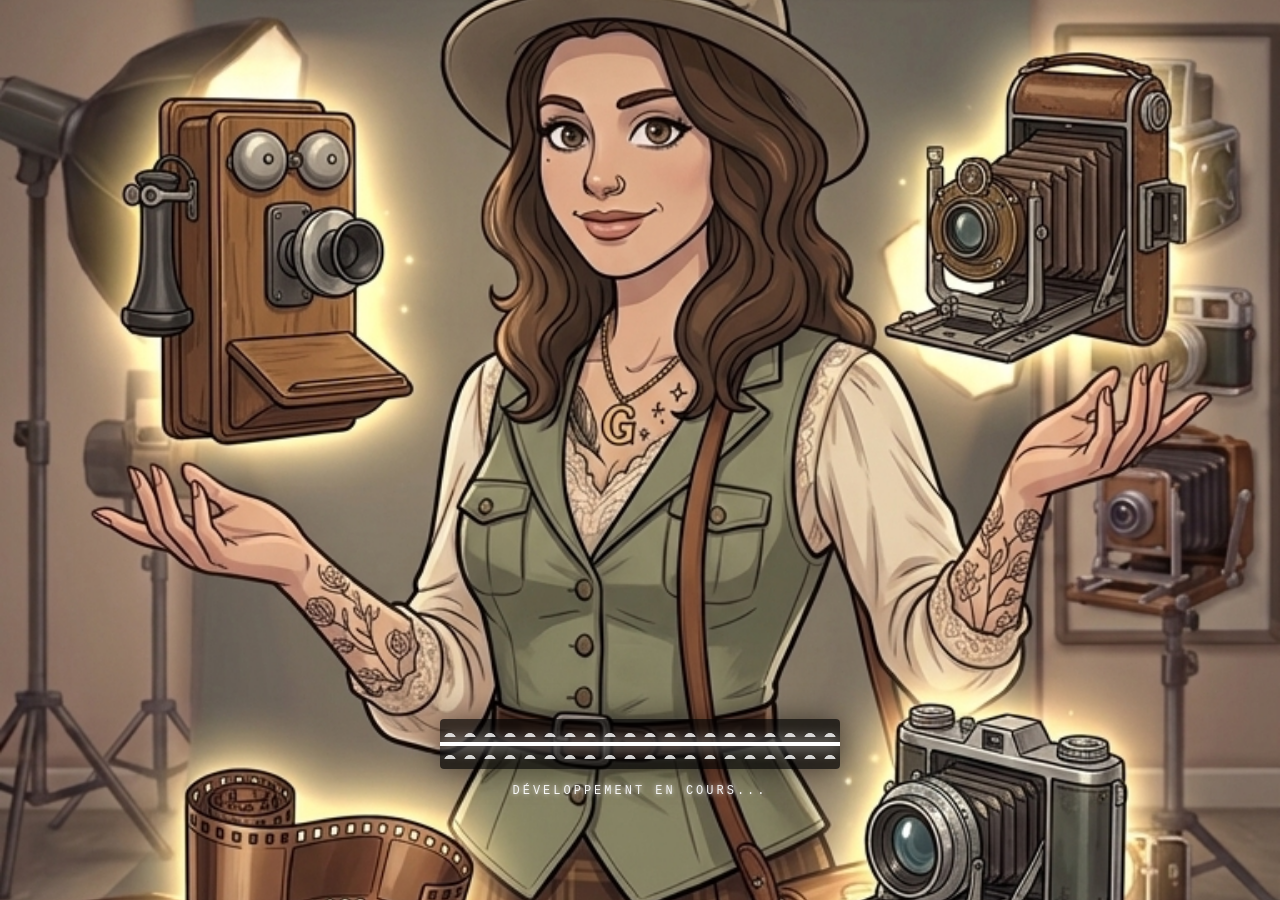
==== commit 050d4527: "REFONTE" ====
--- a/index.html
+++ b/index.html
@@ -1,1411 +1,21 @@
 <!DOCTYPE html>
 <html lang="fr">
-
 <head>
     <link rel="icon" href="data:,">
     <meta charset="UTF-8">
     <meta name="viewport" content="width=device-width, initial-scale=1.0, maximum-scale=1.0, user-scalable=no">
-    <title>Merge & Snap - V2 Premium</title>
-    <style>
-        body,
-        html {
-            margin: 0;
-            padding: 0;
-            width: 100%;
-            height: 100%;
-            overflow: hidden;
-        }
-
-        /* Clôture en bois blanc cartoon */
-
-
-
-        /* Top HUD */
-        #game-header {
-            position: fixed !important;
-            top: 0 !important;
-
-            /* On la centre parfaitement */
-            left: 50% !important;
-            transform: translateX(-50%) !important;
-
-            /* Elle prend tout l'écran, MAIS s'arrête à 450px max */
-            width: 100vw !important;
-            max-width: 250x !important;
-
-            height: 55px !important;
-            /* Tu peux ajuster ça aussi */
-
-            background-image: url('assets/icones/new_barre.png') !important;
-            background-size: cover !important;
-            background-repeat: no-repeat !important;
-
-            display: flex !important;
-            justify-content: space-evenly !important;
-            align-items: center !important;
-            z-index: 99999 !important;
-
-            padding-left: 24% !important;
-            padding-right: 4% !important;
-
-            margin: 0 !important;
-            box-sizing: border-box !important;
-        }
-
-
-        .header-item {
-            color: white !important;
-            font-weight: bold !important;
-            display: flex !important;
-            align-items: center !important;
-            text-shadow: 1px 1px 2px black !important;
-        }
-
-
-        #header>div {
-            height: 45px !important;
-            flex: 1 !important;
-            display: flex !important;
-            justify-content: center !important;
-            align-items: center !important;
-            margin: 0 2px !important;
-            background: none !important;
-        }
-
-        /* SUPPRESSION RADICALE DU ROND BLANC */
-        .recipe-avatar,
-        #header img[style*="border-radius: 50%"],
-        .avatar-container {
-            display: none !important;
-        }
-
-        .header-item {
-            display: flex;
-            align-items: center;
-            font-weight: bold;
-            font-size: 16px;
-            position: relative;
-        }
-
-        .header-item-lvl {
-            display: none;
-        }
-
-
-
-        .header-item-gems {
-            background-image: url('./assets/decor_perso/barre_1(1).png') !important;
-        }
-
-        .header-item-energy {
-            background-image: url('./assets/decor_perso/barre_1(3).png') !important;
-        }
-
-        .header-item-coins {
-            background-image: url('./assets/decor_perso/barre_1(4).png') !important;
-        }
-
-        .header-item-shop {
-            background-image: url('./assets/decor_perso/barre_1(2).png') !important;
-        }
-
-        .energy-bar-container {
-            position: relative;
-            width: 60%;
-            height: 10px;
-            background-color: rgba(0, 0, 0, 0.3);
-            border-radius: 5px;
-            overflow: hidden;
-            display: flex;
-            align-items: center;
-            justify-content: center;
-            margin-left: 15px;
-        }
-
-        .energy-bar-fill {
-            position: absolute;
-            top: 0;
-            left: 0;
-            height: 100%;
-            width: 100%;
-            background: linear-gradient(90deg, #f1c40f, #f39c12, #e67e22);
-            transition: width 0.3s ease;
-        }
-
-        .energy-text {
-            position: relative;
-            z-index: 1;
-            color: white;
-            font-size: 11px;
-            font-weight: 900;
-        }
-
-        .plus-btn {
-            width: 20px;
-            height: 20px;
-            border-radius: 50%;
-            border: none;
-            display: flex;
-            justify-content: center;
-            align-items: center;
-            font-weight: bold;
-            font-size: 14px;
-            cursor: pointer;
-            margin-left: 8px;
-            box-shadow: 0 1px 2px rgba(0, 0, 0, 0.2);
-            flex-shrink: 0;
-        }
-
-        .btn-plus-energy {
-            background-color: #2980b9;
-            color: white;
-        }
-
-        .btn-plus-coins {
-            background-color: #f39c12;
-            color: black;
-        }
-
-        .btn-plus-gems {
-            background-color: #732d91;
-            color: white;
-        }
-
-        .header-icon {
-            margin-right: 6px;
-            font-size: 18px;
-        }
-
-
-        /* Recipe Zone (Client order) */
-        .recipe-zone {
-            position: relative;
-            background: linear-gradient(to bottom, #ff94c2, #ff69b4);
-            border: 3px solid #ff1493;
-            border-radius: 12px;
-            padding: 5px 10px;
-            display: flex;
-            align-items: center;
-            gap: 10px;
-            margin-top: 10px;
-            margin-left: 20px;
-            box-shadow: 0 4px 8px rgba(0, 0, 0, 0.2);
-            color: white;
-            font-weight: bold;
-            transform: scale(0.6) !important;
-            transform-origin: top center !important;
-        }
-
-        .recipe-avatar {
-            position: absolute;
-            top: -15px;
-            left: -15px;
-            width: 50px;
-            height: 60px;
-            background: #ccc;
-            /* Placeholder for character */
-            border-radius: 25px 25px 0 0;
-            border: 2px solid #fff;
-            border-bottom: none;
-            overflow: hidden;
-            background-image: radial-gradient(circle at center, #f0e6d2, #d2b48c);
-        }
-
-        .recipe-avatar::after {
-            content: '🧔';
-            /* King/Character emoji */
-            font-size: 40px;
-            position: absolute;
-            bottom: -5px;
-            left: 2px;
-        }
-
-        .recipe-reward {
-            background: #fff;
-            color: #ff8c00;
-            padding: 2px 6px;
-            border-radius: 10px;
-            font-size: 12px;
-            position: fixed;
-            top: -10px;
-            right: 10px;
-            border: 2px solid #ff8c00;
-            box-shadow: 0 2px 2px rgba(0, 0, 0, 0.1);
-        }
-
-        .recipe-items {
-            display: flex;
-            gap: 5px;
-            margin-left: 30px;
-            /* Space for avatar */
-            background: rgba(255, 255, 255, 0.4);
-            padding: 5px;
-            border-radius: 8px;
-        }
-
-        .recipe-item-box {
-            width: 30px;
-            height: 30px;
-            background: linear-gradient(145deg, #a8e6cf, #dcedc1);
-            border-radius: 6px;
-            border: 1px solid #fff;
-            display: flex;
-            justify-content: center;
-            align-items: center;
-            font-size: 18px;
-            box-shadow: inset 0 2px 4px rgba(0, 0, 0, 0.1);
-        }
-
-        /* Grille Principale */
-        .studio-container {
-            background: transparent;
-            padding: 0;
-            border-radius: 0;
-            box-shadow: none;
-            margin-top: 0 !important;
-            position: relative;
-            z-index: 1;
-            width: 100%;
-            max-width: 400px;
-            height: auto;
-            box-sizing: border-box;
-        }
-
-        /* Contour décoratif style cadre en bois */
-        .studio-container::before {
-            display: none;
-        }
-
-
-
-        .cell {
-            position: relative !important;
-            width: 50px;
-            height: 50px;
-            min-width: 50px !important;
-            min-height: 50px !important;
-            display: flex;
-            justify-content: center;
-            align-items: center;
-        }
-
-        .cell img {
-            width: 100% !important;
-            height: 100% !important;
-            object-fit: contain !important;
-        }
-
-        /* Items premium 3D */
-        .item {
-            width: 100%;
-            height: 100%;
-            background: transparent;
-            border: none;
-            box-shadow: none;
-            display: flex;
-            justify-content: center;
-            align-items: center;
-            cursor: grab;
-            user-select: none;
-            transition: transform 0.1s;
-            position: relative;
-            filter: drop-shadow(0 4px 3px rgba(0, 0, 0, 0.25));
-            box-sizing: border-box;
-        }
-
-        .item:active {
-            cursor: grabbing;
-
-            filter: drop-shadow(0 10px 8px rgba(0, 0, 0, 0.3));
-
-        }
-
-        /* Les icônes Premium dessinées en CSS (Data URIs ou dégradés complexes) */
-        .item-icon {
-            width: 50px;
-            height: 50px;
-            border-radius: 8px;
-            position: relative;
-            /* Effet brillant universel sur tous les objets */
-        }
-
-        .item-icon::after {
-            content: '';
-            position: absolute;
-            top: 2px;
-            left: 5px;
-            right: 5px;
-            height: 15px;
-            background: linear-gradient(to bottom, rgba(255, 255, 255, 0.8), rgba(255, 255, 255, 0));
-            border-radius: 6px 6px 10px 10px;
-            pointer-events: none;
-        }
-
-        /* Styles spécifiques par famille et niveau pour simuler de la 3D cartoon */
-
-        /* Famille A: Appareils (Corps métallique/cuir) */
-        .item[data-family="A"][data-level="1"] .item-icon {
-            /* Daguerréotype: Boîte en bois */
-            background: linear-gradient(135deg, #8b5a2b, #5c3a21);
-            border: 2px solid #3d2616;
-            box-shadow: inset 0 0 10px rgba(0, 0, 0, 0.5);
-        }
-
-        .item[data-family=\"A\"][data-level=\"1\"] .item-icon::before {
-            content: '';
-            position: absolute;
-            top: 15px;
-            left: 15px;
-            width: 20px;
-            height: 20px;
-            background: radial-gradient(circle, #333 30%, #666 40%, #222 50%);
-            border-radius: 50%;
-            border: 2px solid #daa520;
-        }
-
-        .item[data-family="A"][data-level="2"] .item-icon {
-            /* Brownie: Cuir noir et métal */
-            background: linear-gradient(135deg, #2c3e50, #1a252f);
-            border-radius: 5px;
-            border: 1px solid #000;
-        }
-
-        .item[data-family=\"A\"][data-level=\"2\"] .item-icon::before {
-            content: '';
-            position: absolute;
-            top: 10px;
-            left: 10px;
-            width: 28px;
-            height: 28px;
-            background: radial-gradient(circle, #000 20%, #444 40%, #111 60%);
-            border-radius: 50%;
-            border: 3px solid #bdc3c7;
-        }
-
-        .item[data-family="A"][data-level="3"] .item-icon {
-            /* Argentique: Métal brossé et cuir */
-            background: linear-gradient(to bottom, #ecf0f1 30%, #34495e 30%);
-            border-radius: 8px;
-            box-shadow: inset 0 2px 0 #fff;
-        }
-
-        .item[data-family=\"A\"][data-level=\"3\"] .item-icon::before {
-            content: '';
-            position: absolute;
-            top: 8px;
-            left: 8px;
-            width: 34px;
-            height: 34px;
-            background: radial-gradient(circle, #111 20%, #2980b9 40%, #111 60%);
-            border-radius: 50%;
-            border: 4px solid #bdc3c7;
-            box-shadow: 0 2px 4px rgba(0, 0, 0, 0.5);
-        }
-
-        /* Famille B: Objectifs (Verre et métal noir) */
-        .item[data-family="B"] .item-icon {
-            border-radius: 50%;
-            margin: auto;
-        }
-
-        .item[data-family="B"][data-level="1"] .item-icon {
-            width: 30px;
-            height: 30px;
-            margin-top: 10px;
-            background: radial-gradient(circle at 30% 30%, #e0f7fa, #006064);
-            border: 4px solid #222;
-            box-shadow: 0 4px 6px rgba(0, 0, 0, 0.3);
-        }
-
-        .item[data-family="B"][data-level="2"] .item-icon {
-            width: 40px;
-            height: 40px;
-            margin-top: 5px;
-            background: radial-gradient(circle at 30% 30%, #b2ebf2, #004d40);
-            border: 5px solid #111;
-            box-shadow: 0 5px 8px rgba(0, 0, 0, 0.3);
-        }
-
-        .item[data-family="B"][data-level="3"] .item-icon {
-            width: 46px;
-            height: 46px;
-            margin-top: 2px;
-            background: radial-gradient(circle at 40% 40%, #80deea, #000, #333);
-            border: 6px solid #0a0a0a;
-            box-shadow: 0 6px 10px rgba(0, 0, 0, 0.4), inset 0 0 5px #fff;
-        }
-
-        /* Famille D: Consommables (Boîtes jaunes / pellicules) */
-        .item[data-family="D"][data-level="1"] .item-icon {
-            /* Pellicule noire */
-            background: linear-gradient(to right, #111 20%, #333 50%, #111 80%);
-            border-radius: 4px;
-            width: 25px;
-            height: 40px;
-            margin: 5px auto;
-            border-top: 4px solid #ccc;
-            border-bottom: 4px solid #ccc;
-        }
-
-        .item[data-family="D"][data-level="2"] .item-icon {
-            /* Boîte jaune Kodak-style */
-            background: linear-gradient(135deg, #f1c40f, #f39c12);
-            border-radius: 4px;
-            border: 1px solid #d35400;
-            box-shadow: inset 0 0 10px rgba(255, 255, 255, 0.5);
-        }
-
-        .item[data-family=\"D\"][data-level=\"2\"] .item-icon::before {
-            content: 'Film';
-            position: absolute;
-            top: 15px;
-            left: 8px;
-            color: #c0392b;
-            font-weight: bold;
-            font-size: 10px;
-            font-family: sans-serif;
-        }
-
-        .item[data-family="D"][data-level="3"] .item-icon {
-            /* Carte SD Bleue */
-            background: linear-gradient(135deg, #3498db, #2980b9);
-            width: 35px;
-            height: 45px;
-            margin: 2px auto;
-            border-radius: 4px;
-            clip-path: polygon(0 0, 70% 0, 100% 15%, 100% 100%, 0 100%);
-            border-left: 2px solid #74b9ff;
-        }
-
-        /* Familles C et E (Fallback avec emojis améliorés pour le reste) */
-        .item-emoji {
-            font-size: 38px;
-            line-height: 50px;
-            text-align: center;
-            filter: drop-shadow(0 2px 2px rgba(0, 0, 0, 0.3));
-        }
-
-        /* Feedback visuel de niveau (petits éclairs ou étoiles) */
-        .item-level-indicator {
-            position: absolute;
-            bottom: -2px;
-            right: -2px;
-            display: flex;
-        }
-
-        .level-star-icon {
-            color: #ffd700;
-            font-size: 12px;
-            filter: drop-shadow(0 1px 1px rgba(0, 0, 0, 0.8));
-            margin-left: -4px;
-        }
-
-
-        .controls {
-            margin-top: 20px;
-            width: 100%;
-            display: flex;
-            justify-content: center;
-            align-items: center;
-            padding: 0 20px;
-            box-sizing: border-box;
-
-            position: relative;
-        }
-
-        /* Panneau de contrôle du bas (style Image 2) */
-        .bottom-panel {
-            background: #fdfaf3;
-            border: 4px solid #d2b48c;
-            border-radius: 15px;
-            padding: 10px 20px;
-            display: flex;
-            justify-content: space-between;
-            align-items: center;
-            width: 300px;
-            box-shadow: 0 5px 15px rgba(0, 0, 0, 0.2);
-        }
-
-        .panel-text {
-            font-size: 12px;
-            color: #8b5a2b;
-            font-weight: bold;
-            text-align: center;
-            flex-grow: 1;
-            padding: 0 10px;
-        }
-
-        /* Boutons verts carrés arrondis style Image 2 */
-        .btn-green {
-            background: linear-gradient(to bottom, #76c945, #55a326);
-            border: 3px solid #fff;
-            border-radius: 12px;
-            width: 50px;
-            height: 50px;
-            color: white;
-            font-size: 24px;
-            font-weight: bold;
-            cursor: pointer;
-            box-shadow: 0 4px 0 #3a7a16, 0 6px 10px rgba(0, 0, 0, 0.3);
-            display: flex;
-            justify-content: center;
-            align-items: center;
-            transition: transform 0.1s, box-shadow 0.1s;
-        }
-
-        .btn-green:active {
-            transform: translateY(4px);
-            box-shadow: 0 0 0 #3a7a16, 0 2px 5px rgba(0, 0, 0, 0.3);
-        }
-
-
-        /* Missions & Validation */
-        #mission-area {
-            position: absolute;
-            top: 140px;
-            /* Positioned above the grid on the table */
-            left: 50%;
-            transform: translateX(-50%);
-            display: flex;
-            justify-content: center;
-            align-items: flex-end;
-            gap: 40px;
-            width: 100%;
-            z-index: 100;
-            pointer-events: none;
-        }
-
-        .mission-card {
-            background: transparent;
-            border: none;
-            border-radius: 0;
-            padding: 0;
-            text-align: left;
-            width: 100px;
-            height: 120px;
-            box-shadow: none;
-            position: relative;
-            display: flex;
-            flex-direction: column;
-            align-items: center;
-            margin: 0;
-            zoom: 1;
-        }
-
-        .mission-card.active {
-            border-color: #f39c12;
-            box-shadow: 0 0 6px rgba(243, 156, 18, 0.5);
-            transform: translateY(-1px);
-        }
-
-        .mission-card.active-validable {
-            border-color: #2ecc71;
-            box-shadow: 0 0 10px rgba(46, 204, 113, 0.6);
-            cursor: pointer;
-            animation: pulse 1.5s infinite;
-            background: #e8f8f5;
-        }
-
-        .mission-card.completed {
-            border-color: #4CAF50;
-            opacity: 0.5;
-            filter: grayscale(1);
-        }
-
-        .mission-card-client {
-            width: 100%;
-            height: 100%;
-            display: flex;
-            justify-content: center;
-            align-items: center;
-            z-index: 1;
-        }
-
-        .mission-card-client img {
-            width: 100%;
-            height: 100%;
-            object-fit: contain;
-        }
-
-
-        .mission-card.active .mission-card-client {
-            border-color: #f39c12;
-        }
-
-        .mission-card-req {
-            position: absolute;
-            top: 45%;
-            left: 50%;
-            transform: translate(-50%, -50%);
-            z-index: 2;
-            display: flex;
-            justify-content: center;
-            align-items: center;
-        }
-
-        .mission-card-req img {
-            max-width: 22px;
-            max-height: 22px;
-            object-fit: contain;
-            filter: drop-shadow(0 2px 2px rgba(0, 0, 0, 0.2));
-        }
-
-        .mission-card-reward {
-            background: #f1c40f;
-            color: #fff;
-            font-size: 9px;
-            font-weight: bold;
-            padding: 1px 4px;
-            border-radius: 6px;
-            border: 1px solid #d4ac0d;
-            position: absolute;
-            bottom: -6px;
-            right: -5px;
-            box-shadow: 0 1px 2px rgba(0, 0, 0, 0.2);
-            white-space: nowrap;
-            z-index: 3;
-        }
-
-        @keyframes pulse {
-            0% {
-                transform: scale(1);
-            }
-
-            50% {
-                transform: scale(1.05);
-            }
-
-            100% {
-                transform: scale(1);
-            }
-        }
-
-        /* Confetti */
-        .confetti-container {
-            position: fixed;
-            top: 0;
-            left: 0;
-            width: 100%;
-            height: 100%;
-            pointer-events: none;
-            z-index: 9999;
-            display: none;
-        }
-
-        .confetti {
-            position: absolute;
-            width: 10px;
-            height: 10px;
-            background-color: #f00;
-            animation: fall 3s linear infinite;
-        }
-
-        @keyframes fall {
-            to {
-                transform: translateY(100vh) rotate(720deg);
-            }
-        }
-
-        /* Niveau 1 : Frontière (Papier Brûlé) - On devine l'objet */
-        .fog-burned {
-            position: relative;
-            pointer-events: auto;
-        }
-
-        .fog-burned::after {
-            content: '';
-            position: absolute;
-            top: 0;
-            left: 0;
-            right: 0;
-            bottom: 0;
-            background: url('./assets/papier_brule.png') center/cover no-repeat !important;
-            border-radius: 8px;
-            z-index: 5;
-            pointer-events: none;
-        }
-
-        .fog-burned img {
-            filter: grayscale(50%) brightness(70%);
-            z-index: 1;
-        }
-
-        /* Niveau 2 : Inconnu (Vieux Papier) - Totalement caché */
-        .fog-solid {
-            position: relative;
-            pointer-events: none;
-        }
-
-        .fog-solid::after {
-            content: '';
-            position: absolute;
-            top: 0;
-            left: 0;
-            right: 0;
-            bottom: 0;
-            background: url('./assets/vieux_papier.png') center/cover no-repeat !important;
-            border-radius: 8px;
-            z-index: 10;
-            pointer-events: none;
-        }
-
-        .fog-solid img {
-            display: none !important;
-        }
-
-        /* Backgrounds based on level */
-        body.level-1 {
-            background: linear-gradient(to bottom, #d7ccc8, #a1887f);
-            /* Old Paris Studio */
-        }
-
-        body.level-1::before {
-            background: none;
-            /* remove default clouds */
-        }
-
-
-
-        body.level-2 {
-            background: linear-gradient(to bottom, #bbdefb, #c8e6c9);
-            /* Flowery street */
-        }
-
-        body.level-3 {
-            background: linear-gradient(to bottom, #fff9c4, #ffcc80);
-            /* Chic Exam Room */
-        }
-
-        body.level-3::before {
-            background: none;
-        }
-
-
-
-
-        /* L'éclair au-dessus d'un objet prêt à être spawner */
-        .spawn-highlight {
-            position: relative;
-        }
-
-        .spawn-highlight::after {
-            content: '⚡';
-            position: absolute;
-            top: -15px;
-            right: -10px;
-            font-size: 20px;
-            filter: drop-shadow(0 2px 2px rgba(0, 0, 0, 0.5));
-            animation: bounce 1s infinite alternate;
-        }
-
-        @keyframes bounce {
-            from {
-                transform: translateY(0);
-            }
-
-            to {
-                transform: translateY(-5px);
-            }
-        }
-
-        #message {
-            position: fixed;
-            top: 50%;
-            left: 50%;
-            transform: translate(-50%, -50%);
-            background: rgba(0, 0, 0, 0.7);
-            color: #fff;
-            padding: 10px 20px;
-            border-radius: 20px;
-            font-weight: 900;
-            font-size: 18px;
-            z-index: 9999;
-            pointer-events: none;
-            opacity: 0;
-            transition: opacity 0.3s;
-        }
-
-
-        .item:active {
-            cursor: grabbing;
-
-        }
-
-        .item-text {
-            pointer-events: none;
-            display: flex;
-            justify-content: center;
-            align-items: center;
-            width: 100%;
-            height: 100%;
-            text-align: center;
-            position: relative;
-            z-index: 1;
-        }
-
-        /* Inventaire Modal */
-        #inventory-modal {
-            display: none;
-            position: fixed;
-            top: 50%;
-            left: 50%;
-            transform: translate(-50%, -50%);
-            width: 90%;
-            max-width: 400px;
-            max-height: 80vh;
-            /* Permettre le scroll vertical */
-            background-color: #2c3e50;
-            border: 2px solid silver;
-            border-radius: 12px;
-            box-shadow: 0 8px 16px rgba(0, 0, 0, 0.5);
-            z-index: 9999;
-            padding: 15px;
-            color: white;
-            box-sizing: border-box;
-            flex-direction: column;
-        }
-
-        #inventory-modal[style*="display: block"] {
-            display: flex !important;
-            /* Force flex quand affiché */
-        }
-
-        .inventory-content {
-            overflow-y: auto;
-            /* Scroll vertical */
-            flex-grow: 1;
-            padding-right: 5px;
-        }
-
-        /* Custom scrollbar pour l'inventaire */
-        .inventory-content::-webkit-scrollbar {
-            width: 6px;
-        }
-
-        .inventory-content::-webkit-scrollbar-track {
-            background: #1a252f;
-            border-radius: 3px;
-        }
-
-        .inventory-content::-webkit-scrollbar-thumb {
-            background: silver;
-            border-radius: 3px;
-        }
-
-        .inventory-header {
-            display: flex;
-            justify-content: space-between;
-            align-items: center;
-            border-bottom: 1px solid silver;
-            padding-bottom: 10px;
-            margin-bottom: 15px;
-            font-weight: bold;
-            font-size: 18px;
-            flex-shrink: 0;
-        }
-
-        .inventory-close {
-            background: none;
-            border: none;
-            color: white;
-            font-size: 20px;
-            cursor: pointer;
-            font-weight: bold;
-        }
-
-        .inventory-grid {
-            display: grid;
-            grid-template-columns: repeat(8, 1fr);
-            /* 8 colonnes */
-            gap: 4px;
-        }
-
-        .inventory-slot {
-            background-color: rgba(255, 255, 255, 0.1);
-            border-radius: 6px;
-            border: 1px solid rgba(255, 255, 255, 0.2);
-            box-shadow: inset 0 2px 4px rgba(0, 0, 0, 0.3);
-            aspect-ratio: 1 / 1;
-            display: flex;
-            justify-content: center;
-            align-items: center;
-            position: relative;
-            box-sizing: border-box;
-            container-type: inline-size;
-        }
-
-
-
-
-
-        /* Menus Overlays */
-        .overlay-menu {
-            position: fixed;
-            top: 0;
-            left: 0;
-            width: 100%;
-            height: 100%;
-            background-image: url('assets/arriere_plan/new_casier.png');
-            background-size: cover;
-            background-position: center;
-            background-color: transparent;
-            display: flex;
-            justify-content: center;
-            align-items: center;
-            z-index: 10000;
-            flex-direction: column;
-        }
-
-        .menu-box {
-            display: flex !important;
-            flex-direction: column !important;
-            justify-content: space-evenly !important;
-            /* Répartit les 3 slots équitablement */
-            align-items: center !important;
-            width: 60% !important;
-            /* Ajuste selon la largeur du meuble */
-            height: 61% !important;
-            /* Ajuste selon la hauteur totale des 3 étagères */
-            background: transparent !important;
-            border: none !important;
-            box-shadow: none !important;
-            margin: 0 auto !important;
-            position: absolute !important;
-            top: 55% !important;
-            left: 50% !important;
-            transform: translate(-50%, -50%) !important;
-            z-index: 10;
-        }
-
-        .menu-title {
-            font-size: 28px;
-            font-weight: 900;
-            margin-bottom: 20px;
-            text-shadow: 2px 2px 4px rgba(0, 0, 0, 0.5);
-        }
-
-        .menu-btn {
-            background: linear-gradient(to bottom, #2ecc71, #27ae60);
-            border: 2px solid #2ecc71;
-            border-radius: 10px;
-            padding: 15px 30px;
-            font-size: 20px;
-            font-weight: bold;
-            color: white;
-            cursor: pointer;
-            box-shadow: 0 4px 6px rgba(0, 0, 0, 0.3);
-            margin: 10px 0;
-            width: 100%;
-            box-sizing: border-box;
-        }
-
-        .menu-btn-secondary {
-            background: #34495e;
-            border-color: #7f8c8d;
-            font-size: 16px;
-            padding: 10px 20px;
-        }
-
-        .menu-input {
-            width: 100%;
-            padding: 12px;
-            margin: 15px 0;
-            border-radius: 8px;
-            border: 2px solid silver;
-            background-color: #34495e;
-            color: white;
-            font-size: 16px;
-            box-sizing: border-box;
-        }
-
-        .gender-select {
-            display: flex;
-            justify-content: space-between;
-            margin-bottom: 20px;
-        }
-
-        .gender-btn {
-            flex: 1;
-            padding: 10px;
-            margin: 0 5px;
-            border-radius: 8px;
-            border: 2px solid transparent;
-            font-weight: bold;
-            cursor: pointer;
-            color: white;
-        }
-
-        .gender-btn.male {
-            background-color: #2980b9;
-        }
-
-        .gender-btn.female {
-            background-color: #8e44ad;
-        }
-
-        .gender-btn.selected {
-            border-color: white;
-        }
-
-
-
-        @keyframes shake {
-            0% {
-                transform: translateX(0);
-            }
-
-            25% {
-                transform: translateX(-5px);
-            }
-
-            50% {
-                transform: translateX(5px);
-            }
-
-            75% {
-                transform: translateX(-5px);
-            }
-
-            100% {
-                transform: translateX(0);
-            }
-        }
-
-        .shake-animation {
-            animation: shake 0.3s ease-in-out;
-        }
-
-
-        .item img {
-            width: 85% !important;
-            height: 85% !important;
-            object-fit: contain !important;
-            max-width: 100% !important;
-            display: block;
-            margin: auto;
-        }
-
-        /* Save Slots Styles */
-        .save-slot {
-            display: flex !important;
-            flex-direction: column !important;
-            justify-content: center !important;
-            align-items: center !important;
-            transform: translateY(-8px) !important;
-            width: 100% !important;
-            height: 30% !important;
-            /* Occupe un tiers de la menu-box */
-            background: transparent !important;
-            border: none !important;
-        }
-
-        .save-slot-title {
-            font-size: 18px;
-            font-weight: bold;
-            color: #ecf0f1;
-            display: none !important;
-        }
-
-        .save-name {
-            text-align: center !important;
-            width: 100% !important;
-            margin: 0 0 8px 0 !important;
-            font-weight: bold !important;
-            color: #ffffff !important;
-            text-shadow: 1px 1px 3px rgba(0, 0, 0, 0.8);
-        }
-
-        .save-slot-info {
-            font-size: 14px;
-            color: #bdc3c7;
-        }
-
-        .save-actions {
-            display: flex !important;
-            flex-direction: column !important;
-            align-items: center !important;
-            gap: 6px !important;
-        }
-
-        .save-slot-actions {
-            display: flex;
-            justify-content: space-between;
-            gap: 10px;
-        }
-
-        .save-slot button,
-        .start-menu button {
-            border-radius: 4px !important;
-            /* Presque carré pour rentrer dans le casier */
-            border: none !important;
-            padding: 8px 16px !important;
-            /* Compact pour ne pas dépasser */
-            font-size: 14px !important;
-            font-weight: bold !important;
-            font-family: 'Courier New', monospace !important;
-            /* Style industriel/photo */
-            box-shadow: 0 4px 6px rgba(0, 0, 0, 0.3) !important;
-            transition: all 0.2s ease;
-            margin: 0 5px !important;
-            /* Espace entre Jouer et Supprimer */
-            cursor: pointer;
-        }
-
-        /* Effet au toucher/survol */
-        .save-slot button:active,
-        .start-menu button:hover {
-            background-color: #ffffff !important;
-            transform: translateY(-2px);
-            box-shadow: 0 6px 15px rgba(0, 0, 0, 0.15) !important;
-        }
-
-        .btn-play,
-        .btn-delete {
-            background-color: #bdc3c7 !important;
-            color: #2c3e50 !important;
-        }
-
-        .btn-delete {
-            background-color: #e74c3c !important;
-            /* Rouge discret pour supprimer */
-            color: #fff !important;
-        }
-
-
-        .btn-new-game {
-            width: 80px !important;
-            height: 80px !important;
-            padding: 0 !important;
-            display: flex;
-            justify-content: center;
-            align-items: center;
-            text-align: center;
-            white-space: normal !important;
-            /* Permet le retour à la ligne */
-            font-size: 12px !important;
-            background-color: #F8F9FA !important;
-            /* Blanc perle */
-            color: #2C3E50 !important;
-            /* Texte gris anthracite foncé */
-            border: 1px solid #ddd !important;
-            text-transform: uppercase;
-        }
-
-        .btn-new {
-            background-color: #f39c12 !important;
-            color: #fff !important;
-            text-transform: uppercase;
-        }
-
-        /* New App Container and Layout Styles */
-        .app-container {
-            background-image: url('assets/arriere_plan/arriereplan_studio.png') !important;
-            background-size: cover !important;
-            /* Force l'image jusqu'en bas */
-            background-position: center top !important;
-            height: 100vh !important;
-            display: flex;
-            flex-direction: column;
-            position: relative;
-        }
-
-
-
-
-
-
-        #game-footer,
-        .controls {
-            position: absolute !important;
-            bottom: 20px !important;
-            left: 0;
-            width: 100% !important;
-            display: flex !important;
-            flex-direction: column !important;
-            align-items: center !important;
-            z-index: 100;
-        }
-
-        #grid {
-            display: grid !important;
-            grid-template-columns: repeat(7, 1fr) !important;
-            grid-template-rows: repeat(9, 1fr) !important;
-            gap: 2px !important;
-            width: 100% !important;
-            max-width: 400px;
-            margin: 0 auto;
-            z-index: 101;
-            background: transparent;
-        }
-
-        .cell img,
-        .grid-cell img {
-            width: 100% !important;
-            height: 100% !important;
-            object-fit: contain !important;
-            display: block !important;
-            position: relative !important;
-            top: auto !important;
-            left: auto !important;
-            transform: none !important;
-        }
-
-        #loading-screen {
-            position: fixed;
-            z-index: 999999 !important;
-            top: 0;
-            left: 0;
-            width: 100vw;
-            height: 100dvh;
-            background: #000;
-            display: flex;
-            flex-direction: column;
-            justify-content: flex-end;
-            align-items: center;
-            padding-bottom: 10vh;
-            transition: opacity 0.8s ease;
-        }
-
-        .loading-bg {
-            position: absolute;
-            top: 0;
-            left: 0;
-            width: 100%;
-            height: 100%;
-            object-fit: cover;
-            z-index: 1;
-            opacity: 1 !important;
-            filter: none !important;
-        }
-
-        .film-strip-container {
-            position: relative;
-            z-index: 2;
-            width: 80%;
-            max-width: 400px;
-            text-align: center;
-        }
-
-        .film-strip-bar {
-            position: relative;
-            background: rgba(0, 0, 0, 0.7);
-            padding: 10px 0;
-            border-radius: 4px;
-            box-shadow: 0 0 30px rgba(0, 0, 0, 0.5);
-            overflow: hidden;
-        }
-
-        .film-perforations {
-            height: 8px;
-            background-image: radial-gradient(circle, #fff 40%, transparent 45%);
-            background-size: 20px 20px;
-            background-repeat: repeat-x;
-            animation: movePerforations 0.5s linear infinite;
-            opacity: 0.8;
-        }
-
-        .film-progress {
-            height: 4px;
-            background: #fff;
-            width: 0%;
-            margin: 5px 0;
-            box-shadow: 0 0 15px #fff;
-            animation: fillProgress 3s cubic-bezier(0.1, 0, 0.3, 1) forwards;
-        }
-
-        .loading-text {
-            color: #fff;
-            font-family: 'Courier New', monospace;
-            font-size: 12px;
-            letter-spacing: 3px;
-            margin-top: 15px;
-            text-shadow: 0 0 5px #fff;
-            animation: blink 1s infinite;
-        }
-
-        @keyframes movePerforations {
-            from {
-                background-position: 0 0;
-            }
-
-            to {
-                background-position: 20px 0;
-            }
-        }
-
-        @keyframes fillProgress {
-            0% {
-                width: 0%;
-            }
-
-            100% {
-                width: 100%;
-            }
-        }
-
-        @keyframes blink {
-
-            0%,
-            100% {
-                opacity: 1;
-            }
-
-            50% {
-                opacity: 0.4;
-            }
-        }
-
-        /* ---- REPRISE DE CONTRÔLE MANUELLE ---- */
-
-        /* 1. Placer la zone de jeu PILE sur le carré blanc dessiné */
-        .studio-container,
-        #grid-area {
-            /* Styles gérés par la déclaration précédente */
-            display: flex !important;
-        }
-
-        /* 2. Réveiller les objets disparus */
-        #grid {
-            display: grid !important;
-            width: 100% !important;
-            background: transparent !important;
-        }
-
-        .grid-cell {
-            background: transparent !important;
-            /* Retire le vieux beige des cases */
-            border: 1px dashed rgba(0, 0, 0, 0.1) !important;
-            /* Petits pointillés légers pour t'aider à voir les cases */
-        }
-
-        .grid-cell img {
-            display: block !important;
-            width: 100% !important;
-            height: 100% !important;
-            object-fit: contain !important;
-        }
-
-        /* 3. Aspirer les boutons rebelles tout en bas */
-        #game-footer,
-        .controls,
-        button[onclick="resetSave()"] {
-            position: absolute !important;
-            bottom: 20px !important;
-            left: 0 !important;
-            width: 100% !important;
-            display: flex !important;
-            flex-direction: column !important;
-            align-items: center !important;
-            z-index: 100 !important;
-        }
-    </style>
+    <title>Merge &amp; Snap - V2 Premium</title>
+    <meta name="description" content="Merge &amp; Snap - Le jeu de fusion photo premium. Fusionnez vos appareils photo et montez en niveau !">
+    <link rel="stylesheet" href="style.css">
 </head>
-
-
-
-</header>
+<body>
+
+<!-- =============================================
+     ÉCRAN 1 : CHARGEMENT (Loading Screen)
+     Affiché en premier, disparaît après 3.5s
+     ============================================= -->
 <div id="loading-screen">
-    <img src="assets/decor_perso/new_demmarage.png" alt="Loading" class="loading-bg">
+    <img src="assets/decor_perso/new_demmarage.png" alt="Merge &amp; Snap - Chargement" class="loading-bg">
     <div class="film-strip-container">
         <div class="film-strip-bar">
             <div class="film-perforations"></div>
@@ -1416,1515 +26,251 @@
     </div>
 </div>
 
-<!-- Écran de Démarrage -->
-<div id="start-menu" class="overlay-menu"
-    style="background-image: url('assets/arriere_plan/new_casier.png'); background-size: cover; background-position: center; width: 100vw; height: 100dvh; display: flex; justify-content: center; align-items: center;">
-    <div class="menu-box" style="background: transparent; border: none; box-shadow: none;">
-        <!-- menu-title hidden to align properly with shelves -->
-        <div class="menu-title" style="display: none;">Merge & Snap</div>
+<!-- =============================================
+     ÉCRAN 2 : MENU PRINCIPAL (NOUVEAU)
+     Affiché après le chargement. Présente les
+     personnages avec une animation "coucou" et
+     la barre de navigation principale.
+     ============================================= -->
+<div id="main-menu">
+
+    <!-- Logo et titre -->
+    <div class="main-menu-header">
+        <h1 class="main-menu-logo">📸 Merge &amp; Snap</h1>
+        <p class="main-menu-subtitle">L'Atelier Photo</p>
+    </div>
+
+    <!-- Personnages qui font coucou -->
+    <div class="main-menu-characters">
+        <div class="character-figure">
+            <span class="character-wave">👋</span>
+            <img src="assets/decor_perso/femme_dressing.png" alt="Personnage féminin">
+        </div>
+        <div class="character-figure">
+            <span class="character-wave">👋</span>
+            <img src="assets/decor_perso/homme_1_dressing.png" alt="Personnage masculin">
+        </div>
+    </div>
+
+    <!-- Barre de navigation du bas -->
+    <nav class="main-menu-navbar" aria-label="Navigation principale">
+
+        <!-- Bouton principal -->
+        <button class="btn-play-story" id="btn-play-story" onclick="goToSaveMenu()">
+            🎬 Jouer à l'histoire
+        </button>
+
+        <!-- Boutons secondaires -->
+        <div class="main-menu-secondary-btns">
+            <button class="btn-secondary-menu" id="btn-vestiaire" onclick="showComingSoon('Vestiaire')">
+                <span>👗</span><span>Vestiaire</span>
+            </button>
+            <button class="btn-secondary-menu" id="btn-autres-modes" onclick="showComingSoon('Autres Modes')">
+                <span>🎮</span><span>Autres modes</span>
+            </button>
+            <button class="btn-secondary-menu" id="btn-boutique" onclick="showComingSoon('Boutique')">
+                <span>🛍️</span><span>Boutique</span>
+            </button>
+            <button class="btn-secondary-menu" id="btn-parametres" onclick="showComingSoon('Paramètres')">
+                <span>⚙️</span><span>Paramètres</span>
+            </button>
+        </div>
+
+    </nav>
+</div>
+
+<!-- =============================================
+     ÉCRAN 3 : MENU CASIER (Sélection Sauvegarde)
+     Affiche les 3 slots de sauvegarde sur le
+     fond du casier photo.
+     ============================================= -->
+<div id="start-menu" class="overlay-menu" style="display:none;">
+    <div class="menu-box" style="background:transparent;border:none;box-shadow:none;">
+        <div class="menu-title" style="display:none;">Merge &amp; Snap</div>
         <div id="save-slots-container"
-            style="display: flex; flex-direction: column; justify-content: space-evenly; width: 100%; height: 100%;">
-            <!-- Slots will be generated here -->
-        </div>
-    </div>
-</div>
-
-<!-- Écran Création Personnage -->
-<div id="character-creator"
-    style="display: none; width: 100vw; height: 100dvh; background-image: url('assets/decor_perso/dressing.png'); background-size: cover; background-position: center bottom; color: white; flex-direction: column; justify-content: flex-start; align-items: center; position: fixed; top: 0; left: 0; z-index: 50; padding-top: 5vh; box-sizing: border-box;">
-    <h2 style="display: none;">Créez votre Photographe</h2>
-
+             style="display:flex;flex-direction:column;justify-content:space-evenly;width:100%;height:100%;">
+            <!-- Slots générés dynamiquement par JS (renderMainMenu) -->
+        </div>
+    </div>
+</div>
+
+<!-- =============================================
+     ÉCRAN 4 : CRÉATION DE PERSONNAGE
+     Fond dressing, choix du nom et du genre.
+     ============================================= -->
+<div id="character-creator" style="display:none;">
+
+    <h2 style="display:none;">Créez votre Photographe</h2>
+
+    <!-- Affichage du personnage 3D -->
     <div id="character-display"
-        style="position: absolute; top: 50%; left: 50%; transform: translate(-50%, -50%) scale(1.8); width: 100%; height: 50vh; max-height: 450px; perspective: 1000px; z-index: 1;">
-        <img id="body-layer" src="./assets/decor_perso/homme_1_dressing.png"
-            style="position: absolute; bottom: 0; left: 50%; transform: translateX(-50%); width: auto; height: 100%; object-fit: contain; z-index: 1; transform-origin: bottom center;">
+         style="position:absolute;top:50%;left:50%;transform:translate(-50%,-50%) scale(1.8);
+                width:100%;height:50vh;max-height:450px;perspective:1000px;z-index:1;">
+        <img id="body-layer"   src="./assets/decor_perso/homme_1_dressing.png"
+             style="position:absolute;bottom:0;left:50%;transform:translateX(-50%);
+                    width:auto;height:100%;object-fit:contain;z-index:1;transform-origin:bottom center;">
         <img id="bottom-layer" src=""
-            style="position: absolute; bottom: 0; left: 50%; transform: translateX(-50%); width: auto; height: 100%; object-fit: contain; z-index: 10; transform-origin: bottom center;">
-        <img id="top-layer" src=""
-            style="position: absolute; bottom: 0; left: 50%; transform: translateX(-50%); width: auto; height: 100%; object-fit: contain; z-index: 20; transform-origin: bottom center;">
-        <img id="hair-layer" src=""
-            style="position: absolute; bottom: 0; left: 50%; transform: translateX(-50%); width: auto; height: 100%; object-fit: contain; z-index: 30; transform-origin: bottom center;">
-    </div>
-
-    <div
-        style="position: absolute; bottom: 0; left: 0; width: 100%; padding: 20px; padding-bottom: 40px; box-sizing: border-box; background: transparent !important; border-radius: 30px 30px 0 0; z-index: 100; display: flex; flex-direction: column; align-items: center; gap: 10px;">
+             style="position:absolute;bottom:0;left:50%;transform:translateX(-50%);
+                    width:auto;height:100%;object-fit:contain;z-index:10;transform-origin:bottom center;">
+        <img id="top-layer"    src=""
+             style="position:absolute;bottom:0;left:50%;transform:translateX(-50%);
+                    width:auto;height:100%;object-fit:contain;z-index:20;transform-origin:bottom center;">
+        <img id="hair-layer"   src=""
+             style="position:absolute;bottom:0;left:50%;transform:translateX(-50%);
+                    width:auto;height:100%;object-fit:contain;z-index:30;transform-origin:bottom center;">
+    </div>
+
+    <!-- Formulaire de création -->
+    <div style="position:absolute;bottom:0;left:0;width:100%;padding:20px;padding-bottom:40px;
+                box-sizing:border-box;border-radius:30px 30px 0 0;z-index:100;
+                display:flex;flex-direction:column;align-items:center;gap:10px;">
+
         <input type="text" id="player-name-input" placeholder="Votre Nom"
-            style="padding: 10px; margin: 10px; border-radius: 5px; border: none;">
-
-        <div class="gender-select"
-            style="display: flex; justify-content: space-between; margin-bottom: 20px; gap: 10px;">
-            <button class="gender-btn male" onclick="selectGender('homme', this)"
-                style="flex: 1; padding: 10px; border-radius: 8px; border: 2px solid transparent; font-weight: bold; cursor: pointer; color: white; background-color: #2980b9;">Homme</button>
-            <button class="gender-btn female" onclick="selectGender('femme', this)"
-                style="flex: 1; padding: 10px; border-radius: 8px; border: 2px solid transparent; font-weight: bold; cursor: pointer; color: white; background-color: #8e44ad;">Femme</button>
-        </div>
-
-        <div style="display: flex; flex-direction: column; gap: 10px; margin: 20px 0; width: 80%; max-width: 300px;">
-            <div
-                style="display: flex; justify-content: space-between; align-items: center; background: rgba(0,0,0,0.5); padding: 10px; border-radius: 5px;">
-                <button
-                    style="background: none; border: none; color: white; font-size: 20px; cursor: pointer;">&lt;</button>
-                <span style="color: white; font-weight: bold;">Cheveux</span>
-                <button
-                    style="background: none; border: none; color: white; font-size: 20px; cursor: pointer;">&gt;</button>
-            </div>
-            <div
-                style="display: flex; justify-content: space-between; align-items: center; background: rgba(0,0,0,0.5); padding: 10px; border-radius: 5px;">
-                <button
-                    style="background: none; border: none; color: white; font-size: 20px; cursor: pointer;">&lt;</button>
-                <span style="color: white; font-weight: bold;">Haut</span>
-                <button
-                    style="background: none; border: none; color: white; font-size: 20px; cursor: pointer;">&gt;</button>
-            </div>
-            <div
-                style="display: flex; justify-content: space-between; align-items: center; background: rgba(0,0,0,0.5); padding: 10px; border-radius: 5px;">
-                <button
-                    style="background: none; border: none; color: white; font-size: 20px; cursor: pointer;">&lt;</button>
-                <span style="color: white; font-weight: bold;">Bas</span>
-                <button
-                    style="background: none; border: none; color: white; font-size: 20px; cursor: pointer;">&gt;</button>
-            </div>
-        </div>
-
-        <button
-            style="background-color: #f39c12; color: #fff; padding: 15px 30px; font-size: 18px; border: none; border-radius: 6px; font-weight: bold; cursor: pointer; box-shadow: 0 4px 6px rgba(0,0,0,0.3);"
-            onclick="validateCreation()">VALIDER MON HÉROS</button>
-        <button class="menu-btn menu-btn-secondary"
-            style="margin-top: 10px; background: transparent; border: none; text-decoration: underline; color: #bdc3c7;"
-            onclick="backToMenu()">Retour</button>
-    </div>
-</div>
-
-<div id="game-ui" class="app-container"
-    style="display: none; width: 100%; height: 100%; flex-direction: column; align-items: center; position: relative;">
-
+               style="padding:10px;margin:10px;border-radius:5px;border:none;">
+
+        <div class="gender-select" style="display:flex;justify-content:space-between;margin-bottom:20px;gap:10px;">
+            <button class="gender-btn male"   id="btn-gender-homme"  onclick="selectGender('homme', this)">Homme</button>
+            <button class="gender-btn female" id="btn-gender-femme"  onclick="selectGender('femme', this)">Femme</button>
+        </div>
+
+        <!-- Sélecteur de style (cheveux / haut / bas) -->
+        <div style="display:flex;flex-direction:column;gap:10px;margin:20px 0;width:80%;max-width:300px;">
+            <div style="display:flex;justify-content:space-between;align-items:center;
+                        background:rgba(0,0,0,0.5);padding:10px;border-radius:5px;">
+                <button style="background:none;border:none;color:white;font-size:20px;cursor:pointer;">&lt;</button>
+                <span style="color:white;font-weight:bold;">Cheveux</span>
+                <button style="background:none;border:none;color:white;font-size:20px;cursor:pointer;">&gt;</button>
+            </div>
+            <div style="display:flex;justify-content:space-between;align-items:center;
+                        background:rgba(0,0,0,0.5);padding:10px;border-radius:5px;">
+                <button style="background:none;border:none;color:white;font-size:20px;cursor:pointer;">&lt;</button>
+                <span style="color:white;font-weight:bold;">Haut</span>
+                <button style="background:none;border:none;color:white;font-size:20px;cursor:pointer;">&gt;</button>
+            </div>
+            <div style="display:flex;justify-content:space-between;align-items:center;
+                        background:rgba(0,0,0,0.5);padding:10px;border-radius:5px;">
+                <button style="background:none;border:none;color:white;font-size:20px;cursor:pointer;">&lt;</button>
+                <span style="color:white;font-weight:bold;">Bas</span>
+                <button style="background:none;border:none;color:white;font-size:20px;cursor:pointer;">&gt;</button>
+            </div>
+        </div>
+
+        <button id="btn-validate-creation"
+                style="background-color:#f39c12;color:#fff;padding:15px 30px;font-size:18px;
+                       border:none;border-radius:6px;font-weight:bold;cursor:pointer;
+                       box-shadow:0 4px 6px rgba(0,0,0,0.3);"
+                onclick="validateCreation()">VALIDER MON HÉROS</button>
+
+        <button style="margin-top:10px;background:transparent;border:none;
+                       text-decoration:underline;color:#bdc3c7;cursor:pointer;"
+                onclick="backToMenu()">Retour</button>
+    </div>
+</div>
+
+<!-- =============================================
+     ÉCRAN 5 : JEU PRINCIPAL
+     Contient le HUD, les missions, la grille et
+     les contrôles.
+     ============================================= -->
+<div id="game-ui" class="app-container" style="display:none;width:100%;height:100%;flex-direction:column;align-items:center;position:relative;">
+
+    <!-- === HUD / En-tête === -->
     <header id="game-header">
+        <!-- Niveau + Barre XP -->
         <div class="header-item"
-            style="display: flex; flex-direction: column; justify-content: center; align-items: center; transform: translate(-22.9px,-19.7px); width: 75px;">
+             style="display:flex;flex-direction:column;justify-content:center;align-items:center;
+                    transform:translate(-28px,-19.9px);width:75px;">
             <span id="ui-level"
-                style="font-size: 15px; font-weight: 900; color: white; text-shadow: 1px 1px 2px black; text-align: center; line-height: 1.1;">LVL
-                1</span>
-
-            <div
-                style="position: relative; width: 100%; height: 19px; background: rgba(0,0,0,0.5); border-radius: 50px; margin-top: 3px; overflow: hidden;">
+                  style="font-size:15px;font-weight:900;color:white;text-shadow:1px 1px 2px black;
+                         text-align:center;line-height:1.1;">LVL 1</span>
+            <div style="position:relative;width:100%;height:19px;background:rgba(0,0,0,0.5);
+                        border-radius:50px;margin-top:3px;overflow:hidden;">
                 <div id="ui-xp-fill"
-                    style="width: 45%; height: 100%; background: linear-gradient(90deg, #f1c40f, #f39c12, #f1c40f); box-shadow: inset 0 1px 2px rgba(255,255,255,0.4);">
-                </div>
+                     style="width:45%;height:100%;
+                            background:linear-gradient(90deg,#f1c40f,#f39c12,#f1c40f);
+                            box-shadow:inset 0 1px 2px rgba(255,255,255,0.4);"></div>
                 <span id="ui-xp-text"
-                    style="position: absolute; top: 50%; left: 50%; transform: translate(-50%, -50%); font-size: 10px; color: #ecf0f1; font-weight: bold; text-shadow: 1px 1px 2px black; z-index: 2; white-space: nowrap;">45
-                    / 100</span>
-            </div>
-        </div>
-
-        <div class="header-item" style="transform: translate(-30px,-2px);">
+                      style="position:absolute;top:50%;left:50%;transform:translate(-50%,-50%);
+                             font-size:10px;color:#ecf0f1;font-weight:bold;
+                             text-shadow:1px 1px 2px black;z-index:2;white-space:nowrap;">45 / 100</span>
+            </div>
+        </div>
+
+        <!-- Énergie -->
+        <div class="header-item" style="transform:translate(-30px,-2px);">
             <img src="assets/icones/icon_eclair.png"
-                style="width: 29px; height: 19px; margin-right: 4px; object-fit: contain;">
-            <div style="display: flex; flex-direction: column; align-items: center; line-height: 1;">
-                <span id="ui-energy" style="font-size: 12px; color: white; text-shadow: 1px 1px 2px black;">100</span>
-                <span id="ui-energy-timer"
-                    style="font-size: 9px; color: #f1c40f; font-weight: bold; text-shadow: 1px 1px 1px black;">MAX</span>
-            </div>
-        </div>
-
-        <div class="header-item" style="transform: translate(-20px, -2px);">
+                 style="width:29px;height:19px;margin-right:4px;object-fit:contain;">
+            <div style="display:flex;flex-direction:column;align-items:center;line-height:1;">
+                <span id="ui-energy"       style="font-size:12px;color:white;text-shadow:1px 1px 2px black;">100</span>
+                <span id="ui-energy-timer" style="font-size:9px;color:#f1c40f;font-weight:bold;text-shadow:1px 1px 1px black;">MAX</span>
+            </div>
+        </div>
+
+        <!-- Pièces -->
+        <div class="header-item" style="transform:translate(-21px,-2px);">
             <img src="assets/icones/icon_piece.png"
-                style="width: 28px; height: 18px; margin-right: 4px; object-fit: contain;">
-            <span id="ui-coins" style="font-size: 16px; color: white; text-shadow: 1px 1px 2px black;">0</span>
-        </div>
-
-        <div class="header-item" style="transform: translate(-3px, -1px);">
+                 style="width:28px;height:18px;margin-right:4px;object-fit:contain;">
+            <span id="ui-coins" style="font-size:16px;color:white;text-shadow:1px 1px 2px black;">0</span>
+        </div>
+
+        <!-- Diamants -->
+        <div class="header-item" style="transform:translate(-3px,-1px);">
             <img src="assets/icones/icon_diamant.png"
-                style="width: 26px; height: 16px; margin-right: 4px; object-fit: contain;">
-            <span id="ui-gems" style="font-size: 16px; color: white; text-shadow: 1px 1px 2px black;">0</span>
+                 style="width:26px;height:16px;margin-right:4px;object-fit:contain;">
+            <span id="ui-gems" style="font-size:16px;color:white;text-shadow:1px 1px 2px black;">0</span>
         </div>
     </header>
 
-    <!-- Dialog & Mission Zone -->
-    <section id="mission-area"></section>
-
-    <!-- Confetti Container -->
-    <div class="confetti-container" id="confetti"></div>
-
-    <!-- Grille de Jeu -->
-
+    <!-- === Zone Missions (clients) === -->
+    <section id="mission-area" aria-label="Missions en cours"></section>
+
+    <!-- === Confettis (récompense niveau) === -->
+    <div class="confetti-container" id="confetti" aria-hidden="true"></div>
+
+    <!-- === Grille de Jeu === -->
     <main id="grid-area">
         <div class="studio-container">
             <div class="grid" id="grid">
-                <!-- Cellules générées ici -->
+                <!-- Cellules générées par JS (initGrid) -->
             </div>
         </div>
     </main>
 
-    <!-- Bottom Controls -->
+    <!-- === Contrôles bas de page === -->
     <footer id="game-footer">
         <button class="control-btn" id="inventory-btn" onclick="openInventory()">
-            📦 <br> <span style="font-size: 10px;">Stock</span>
+            📦 <br><span style="font-size:10px;">Stock</span>
         </button>
         <button onclick="localStorage.clear(); window.location.reload();"
-            style="padding: 10px 20px; background: #e74c3c; color: white; border: none; border-radius: 5px; cursor: pointer; font-size: 14px; font-weight: bold; box-shadow: 0 4px 6px rgba(0,0,0,0.3);">🔄
-            Reset Save</button>
+                style="padding:10px 20px;background:#e74c3c;color:white;border:none;
+                       border-radius:5px;cursor:pointer;font-size:14px;font-weight:bold;
+                       box-shadow:0 4px 6px rgba(0,0,0,0.3);">🔄 Reset Save</button>
     </footer>
 
-    <!-- Inventory Modal -->
+    <!-- === Modal Inventaire === -->
     <div id="inventory-modal">
         <div class="inventory-header">
             <span>📦 Stockage Studio</span>
-            <button class="inventory-close" onclick="closeInventory()">X</button>
+            <button class="inventory-close" onclick="closeInventory()">✕</button>
         </div>
         <div class="inventory-content">
             <div class="inventory-grid" id="inventory-grid">
-                <!-- 160 slots seront générés en JS -->
+                <!-- 160 slots générés par JS -->
             </div>
         </div>
         <button id="buy-slots-btn" onclick="buyInventorySlots()"
-            style="margin-top: 15px; width: 100%; padding: 10px; background-color: #27ae60; color: white; border: none; border-radius: 8px; font-weight: bold; cursor: pointer; font-size: 16px;">Acheter
-            +8 cases (100 💎)</button>
-    </div>
-
-    <div id="message"></div>
-
-
-</div>
-
-<script>
-    const gridElement = document.getElementById('grid');
-    const cols = 7;
-    const rows = 9;
-    const gridSize = cols * rows;
-    let draggedItem = null;
-    let sourceCell = null;
-
-
-
-
-    window.buyInventorySlots = function () {
-        if (gems >= 100) {
-            gems -= 100;
-            document.getElementById('ui-gems').textContent = gems;
-
-            const invGrid = document.getElementById('inventory-grid');
-            const currentCount = document.querySelectorAll('.inventory-slot').length;
-            for (let i = 0; i < 8; i++) {
-                const slot = document.createElement('div');
-                slot.className = 'inventory-slot';
-                slot.dataset.index = currentCount + i;
-                invGrid.appendChild(slot);
-            }
-            showMessage("+8 cases d'inventaire !");
-        } else {
-            showMessage("Pas assez de diamants !");
-        }
-    };
-
-    // --- INVENTORY INIT ---
-    const inventoryCols = 8;
-    const inventoryRows = 20;
-    const inventorySize = inventoryCols * inventoryRows;
-
-    function initInventory() {
-        const invGrid = document.getElementById('inventory-grid');
-        for (let i = 0; i < inventorySize; i++) {
-            const slot = document.createElement('div');
-            slot.className = 'inventory-slot';
-            slot.dataset.index = i;
-            invGrid.appendChild(slot);
-        }
-    }
-    initInventory();
-
-
-    // --- CLICK TO MOVE LOGIC ---
-    let isInventoryOpen = false;
-
-    window.openInventory = function () {
-        var modal = document.getElementById('inventory-modal');
-        if (modal) {
-            modal.style.display = 'flex';
-            isInventoryOpen = true;
-        }
-    };
-
-    window.closeInventory = function () {
-        var modal = document.getElementById('inventory-modal');
-        if (modal) {
-            modal.style.display = 'none';
-            isInventoryOpen = false;
-        }
-    };
-
-
-    const invBtn = document.getElementById('inventory-btn');
-    if (invBtn) {
-        invBtn.addEventListener('dragover', (e) => {
-            e.preventDefault();
-            invBtn.style.transform = 'scale(1.1)';
-        });
-        invBtn.addEventListener('dragleave', (e) => {
-            invBtn.style.transform = '';
-        });
-        invBtn.addEventListener('drop', (e) => {
-            e.preventDefault();
-            invBtn.style.transform = '';
-            if (draggedItem && draggedItem.parentElement.classList.contains('cell')) {
-                const emptySlots = Array.from(document.querySelectorAll('.inventory-slot')).filter(s => !s.hasChildNodes());
-                if (emptySlots.length > 0) {
-                    emptySlots[0].appendChild(draggedItem);
-                } else {
-                    showMessage("Inventaire plein !");
-                }
-            }
-        });
-    }
-
-    function handleItemClick(e) {
-        if (!isInventoryOpen) return;
-
-        const item = e.currentTarget;
-        if (item.dataset.locked === 'true') {
-            showMessage("Cet objet est verrouillé !");
-            return;
-        }
-        const parent = item.parentElement;
-
-        if (parent.classList.contains('cell')) {
-            // Déplacer vers l'inventaire
-            const emptySlots = Array.from(document.querySelectorAll('.inventory-slot')).filter(s => !s.hasChildNodes());
-            if (emptySlots.length > 0) {
-                emptySlots[0].appendChild(item);
-            } else {
-                showMessage("Inventaire plein !");
-            }
-        } else if (parent.classList.contains('inventory-slot')) {
-            // Déplacer vers la grille principale
-            const emptyCells = Array.from(document.querySelectorAll('.cell')).filter(c => !c.hasChildNodes());
-            if (emptyCells.length > 0) {
-                emptyCells[0].appendChild(item);
-            } else {
-                showMessage("Grille principale pleine !");
-            }
-        }
-        saveGame();
-    }
-
-
-
-
-
-    // --- PROFIL & MENUS ---
-    let selectedGender = null;
-    let currentSlot = 1;
-    let currentCharacter = { gender: 'femme', hair: 1, top: 1, bottom: 1 };
-
-    function renderMainMenu() {
-        document.getElementById('game-ui').style.display = 'none';
-        document.getElementById('character-creator').style.display = 'none';
-        document.getElementById('start-menu').style.display = 'flex';
-
-        const container = document.getElementById('save-slots-container');
-        container.innerHTML = '';
-
-        for (let i = 1; i <= 3; i++) {
-            const saved = localStorage.getItem(`save_slot_${i}`);
-            const slotDiv = document.createElement('div');
-            slotDiv.className = 'save-slot';
-
-            if (saved) {
-                const data = JSON.parse(saved);
-                slotDiv.innerHTML = `
-                        <p class="save-name">${data.name || 'Inconnu'}</p>
-                        <div class="save-actions">
-                            <button class="save-slot-btn btn-play" onclick="playSlot(${i})">Jouer</button>
-                            <button class="save-slot-btn btn-delete" onclick="deleteSlot(${i})">🗑️</button>
-                        </div>
-                    `;
-            } else {
-                slotDiv.innerHTML = `
-                        <div class="save-slot-title">Slot ${i}</div>
-                        <button class="save-slot-btn btn-new-game" onclick="newGameSlot(${i})">Nouvelle
-
-
-Partie</button>
-                    `;
-            }
-            container.appendChild(slotDiv);
-        }
-    }
-
-    function playSlot(slot) {
-        currentSlot = slot;
-        document.getElementById('start-menu').style.display = 'none';
-        document.getElementById('game-ui').style.display = 'flex';
-
-        // On s'assure que la grille est affichée
-        const gridEl = document.getElementById('grid');
-        if (gridEl) { gridEl.style.display = 'grid'; }
-
-        startGame();
-    }
-
-    function deleteSlot(slot) {
-        if (confirm("Voulez-vous vraiment effacer cette sauvegarde ?")) {
-            localStorage.removeItem(`save_slot_${slot}`);
-            renderMainMenu();
-        }
-    }
-
-    function newGameSlot(slot) {
-        currentSlot = slot;
-        // Hide start menu and show character creator
-        document.getElementById('start-menu').style.display = 'none';
-        document.getElementById('character-creator').style.display = 'flex';
-    }
-
-    function backToMenu() {
-        document.getElementById('character-creator').style.display = 'none';
-        renderMainMenu();
-    }
-
-    function selectGender(gender, btnElement) {
-        selectedGender = gender;
-        currentCharacter.gender = gender;
-
-        const bodyLayer = document.getElementById('body-layer');
-        if (gender === 'femme') {
-            bodyLayer.src = 'assets/decor_perso/femme_dressing.png';
-        } else if (gender === 'homme') {
-            bodyLayer.src = 'assets/decor_perso/homme_1_dressing.png';
-        }
-
-        document.querySelectorAll('.gender-btn').forEach(btn => btn.classList.remove('selected'));
-        btnElement.classList.add('selected');
-    }
-
-    function validateCreation() {
-        console.log('Valider mon Héros');
-        const nameInput = document.getElementById('player-name-input').value.trim();
-        if (!nameInput) {
-            alert("Veuillez entrer un nom.");
-            return;
-        }
-        if (!selectedGender) {
-            alert("Veuillez choisir un genre.");
-            return;
-        }
-
-        playerName = nameInput;
-        playerGender = selectedGender;
-
-        // Clear current variables for new game
-        currentLevel = 1;
-        energy = 100; // Reset
-        coins = 0;
-        gems = 0;
-        currentMissionIndex = 0;
-
-        document.getElementById('character-creator').style.display = 'none';
-        document.getElementById('game-ui').style.display = 'flex';
-
-        // On s'assure que la grille est affichée
-        const gridEl = document.getElementById('grid');
-        if (gridEl) { gridEl.style.display = 'grid'; }
-
-        startGame();
-    }
-
-
-
-    function startGame() {
-        document.getElementById('ui-level').innerHTML = `LVL ${currentLevel} <br> <span style="font-size: 10px;">${playerName}</span>`;
-        initGrid();
-    }
-
-
-    // --- GAME STATE & SAVE SYSTEM ---
-    let currentLevel = 1;
-    let energy = 457;
-    let coins = 427;
-    let playerName = "C";
-    let playerGender = "female";
-    let gems = 18;
-    let currentMissionIndex = 0; // 0, 1, 2 for the 3 missions per level
-
-    const MAX_ENERGY = 100;
-    const ENERGY_REGEN_TIME = 90000; // 1m30s
-    let lastEnergyTime = Date.now();
-
-    function updateEnergyTimer() {
-        const timerEl = document.getElementById('ui-energy-timer');
-        if (energy >= MAX_ENERGY) {
-            lastEnergyTime = Date.now(); // Reset timer so it doesn't instantly jump when energy drops
-            timerEl.textContent = 'MAX';
-        } else {
-            let elapsed = Date.now() - lastEnergyTime;
-            if (elapsed >= ENERGY_REGEN_TIME) {
-                energy++;
-                lastEnergyTime += ENERGY_REGEN_TIME; // Advance time by exactly one cycle
-                document.getElementById('ui-energy').textContent = energy;
-                let fillEl = document.getElementById('ui-energy-fill');
-                if (fillEl) fillEl.style.width = Math.min(100, (energy / MAX_ENERGY) * 100) + '%';
-                saveGame();
-
-                if (energy >= MAX_ENERGY) {
-                    timerEl.textContent = 'MAX';
-                    return;
-                }
-                elapsed = Date.now() - lastEnergyTime; // Recalculate for display
-            }
-
-            const remaining = ENERGY_REGEN_TIME - elapsed;
-            const totalSeconds = Math.floor(remaining / 1000);
-            const minutes = Math.floor(totalSeconds / 60);
-            const seconds = totalSeconds % 60;
-            timerEl.textContent = `${minutes.toString().padStart(2, '0')}:${seconds.toString().padStart(2, '0')}`;
-        }
-    }
-    setInterval(updateEnergyTimer, 1000);
-
-    const levelsData = {
-        1: {
-            mentor: 'Prof. Alistair',
-            avatar: '👨‍🦳',
-            missions: [
-                { text: 'Appareil (Niv 3)', req: { family: 'A', level: 3 }, reward: 100 },
-                { text: 'Objectif (Niv 3)', req: { family: 'B', level: 3 }, reward: 150 },
-                { text: 'Appareil (Niv 4)', req: { family: 'A', level: 4 }, reward: 200 }
-            ]
-        },
-        2: {
-            mentor: 'Prof. Elena',
-            avatar: '👩‍🏫',
-            missions: [
-                { text: 'Objectif (Niv 5)', req: { family: 'B', level: 5 }, reward: 300 },
-                { text: 'Pellicule (Niv 5)', req: { family: 'C', level: 5 }, reward: 300 },
-                { text: 'Téléphone (Niv 5)', req: { family: 'D', level: 5 }, reward: 400 }
-            ]
-        },
-        3: {
-            mentor: 'Prof. Dupont',
-            avatar: '👨‍🎨',
-            missions: [
-                { text: 'Objectif (Niv 6)', req: { family: 'B', level: 6 }, reward: 500 },
-                { text: 'Pellicule (Niv 6)', req: { family: 'C', level: 6 }, reward: 500 },
-                { text: 'Téléphone (Niv 7)', req: { family: 'D', level: 7 }, reward: 600 }
-            ]
-        },
-        4: {
-            mentor: 'Directrice',
-            avatar: '👩‍💼',
-            missions: [
-                { text: 'Appareil (Niv 8)', req: { family: 'A', level: 8 }, reward: 800 },
-                { text: 'Objectif (Niv 8)', req: { family: 'B', level: 8 }, reward: 800 },
-                { text: 'Pellicule (Niv 8)', req: { family: 'C', level: 8 }, reward: 900 }
-            ]
-        },
-        5: {
-            mentor: 'Examen Final',
-            avatar: '🎓',
-            missions: [
-                { text: 'Téléphone (Niv 9)', req: { family: 'D', level: 9 }, reward: 1200 },
-                { text: 'Appareil (Niv 10)', req: { family: 'A', level: 10 }, reward: 1500 },
-                { text: 'Objectif (Niv 10)', req: { family: 'B', level: 10 }, reward: 2000 }
-            ]
-        }
-    };
-
-    function saveGame() {
-        const gridCells = [];
-        const cells = document.querySelectorAll('.cell');
-        const fogStates = [];
-        cells.forEach((cell, index) => {
-            fogStates.push(cell.dataset.fogState || 'clear');
-            if (cell.firstChild) {
-                gridCells.push({
-                    index: index,
-                    family: cell.firstChild.dataset.family,
-                    level: cell.firstChild.dataset.level,
-                    isLocked: cell.firstChild.dataset.locked === 'true'
-                });
-            }
-        });
-
-        const state = {
-            name: playerName,
-            gender: playerGender,
-            level: currentLevel,
-            energy: energy,
-            coins: coins,
-            gems: gems,
-            mission: currentMissionIndex,
-            grid: gridCells,
-            fogStates: fogStates,
-            lastEnergyTime: lastEnergyTime
-        };
-        localStorage.setItem(`save_slot_${currentSlot}`, JSON.stringify(state));
-    }
-
-    function loadGame() {
-        const saved = localStorage.getItem(`save_slot_${currentSlot}`);
-        if (saved) {
-            const state = JSON.parse(saved);
-            playerName = state.name || "C";
-            playerGender = state.gender || "female";
-            currentLevel = state.level || 1;
-            energy = state.energy !== undefined ? state.energy : 457;
-            coins = state.coins || 427;
-            gems = state.gems || 18;
-            currentMissionIndex = state.mission || 0;
-
-            const savedLastEnergyTime = state.lastEnergyTime || Date.now();
-            if (energy < MAX_ENERGY) {
-                const elapsedOffline = Date.now() - savedLastEnergyTime;
-                const gainedEnergy = Math.floor(elapsedOffline / ENERGY_REGEN_TIME);
-
-                if (gainedEnergy > 0) {
-                    energy += gainedEnergy;
-                    if (energy >= MAX_ENERGY) {
-                        energy = MAX_ENERGY;
-                        lastEnergyTime = Date.now();
-                    } else {
-                        // Preserve the remaining fractional time towards the next point
-                        lastEnergyTime = Date.now() - (elapsedOffline % ENERGY_REGEN_TIME);
-                    }
-                } else {
-                    lastEnergyTime = savedLastEnergyTime;
-                }
-            } else {
-                lastEnergyTime = Date.now();
-            }
-
-            // Cap level if needed
-            if (currentLevel > 3) {
-                currentLevel = 3;
-                currentMissionIndex = 2;
-            }
-
-            if (state.grid) {
-                // Rebuild grid
-                const cells = document.querySelectorAll('.cell');
-                cells.forEach((cell, index) => {
-                    cell.innerHTML = ''; // Clear before loading
-                    cell.classList.remove('fog-solid', 'fog-burned');
-                    let fogState = 'clear';
-                    if (state.fogStates && state.fogStates[index]) {
-                        fogState = state.fogStates[index];
-                    }
-                    cell.dataset.fogState = fogState;
-                    if (fogState === 'solid') {
-                        cell.classList.add('fog-solid');
-                    } else if (fogState === 'burned') {
-                        cell.classList.add('fog-burned');
-                    }
-                });
-
-                state.grid.forEach(itemData => {
-                    if (cells[itemData.index]) {
-                        // Support legacy save states
-                        let isLocked = false;
-                        if (itemData.isLocked !== undefined) {
-                            isLocked = itemData.isLocked;
-                        } else if (itemData.locked === true) {
-                            isLocked = true;
-                        } else if (itemData.isLocked) {
-                            isLocked = true;
-                        }
-                        cells[itemData.index].appendChild(createItemElement(itemData.family, parseInt(itemData.level), isLocked));
-                    }
-                });
-            }
-        }
-        updateUI();
-    }
-
-    function updateUI() {
-        // Update Background
-        document.body.className = `level-${currentLevel}`;
-
-        // Update HUD
-        document.getElementById('ui-level').innerHTML = `LVL ${currentLevel} <br> <span style=\"font-size: 10px;\">${playerName}</span>`;
-        document.getElementById('ui-coins').textContent = coins;
-        document.getElementById('ui-energy').textContent = energy;
-        document.getElementById('ui-gems').textContent = gems;
-
-        let fillEl = document.getElementById('ui-energy-fill');
-        if (fillEl) {
-            fillEl.style.width = Math.min(100, (energy / MAX_ENERGY) * 100) + '%';
-        }
-
-        // Update Dialog/Mission
-        const levelData = levelsData[currentLevel];
-        if (!levelData) return; // End of game
-
-        const missionArea = document.getElementById('mission-area');
-        missionArea.innerHTML = '';
-
-        const avatars = [
-            'assets/clients/femme_lunette2.png',
-            'assets/clients/homme_prof_2.png'
-        ];
-
-
-
-        // Limit to two missions
-        const missionsToRender = levelData.missions.slice(0, 2);
-
-        missionsToRender.forEach((mission, index) => {
-            const card = document.createElement('div');
-            card.className = 'mission-card';
-            if (index < currentMissionIndex) {
-                card.classList.add('completed');
-            } else if (index === currentMissionIndex) {
-                card.classList.add('active');
-                card.id = 'active-mission-card';
-            }
-
-            const clientDiv = document.createElement('div');
-            clientDiv.className = 'mission-card-client';
-            const avatarImg = document.createElement('img');
-            avatarImg.src = avatars[index % avatars.length];
-            clientDiv.appendChild(avatarImg);
-
-            const reqDiv = document.createElement('div');
-            reqDiv.className = 'mission-card-req';
-
-            if (mission.req.family === 'A') {
-                reqDiv.innerHTML = `<img src="assets/Famille_A/appareil_lvl${mission.req.level}.png?v=2" />`;
-            } else if (mission.req.family === 'B') {
-                reqDiv.innerHTML = `<img src="assets/Famille_B/objectif_lvl${mission.req.level}.png" />`;
-            } else if (mission.req.family === 'C') {
-                reqDiv.innerHTML = `<img src="assets/Famille_C/pellicule_lvl${mission.req.level}.png" />`;
-            } else if (mission.req.family === 'D') {
-                reqDiv.innerHTML = `<img src="assets/Famille_D/telephone_lvl${mission.req.level}.png" />`;
-            } else {
-                const nameParts = (itemNames[mission.req.family] && itemNames[mission.req.family][mission.req.level - 1] ? itemNames[mission.req.family][mission.req.level - 1] : "Obj").split(" ");
-                reqDiv.textContent = nameParts[0].substring(0, 2); // Fallback emoji/text
-                // Try to extract emoji from name
-                if (itemNames[mission.req.family]) {
-                    const emojiMatch = itemNames[mission.req.family][mission.req.level - 1].match(/[\uD800-\uDBFF][\uDC00-\uDFFF]|\p{Emoji_Presentation}/gu);
-                    if (emojiMatch) {
-                        reqDiv.textContent = emojiMatch[0];
-                    }
-                }
-            }
-
-            const rewardDiv = document.createElement('div');
-            rewardDiv.className = 'mission-card-reward';
-            rewardDiv.textContent = `🪙 +${mission.reward}`;
-
-            card.appendChild(clientDiv);
-            card.appendChild(reqDiv);
-            card.appendChild(rewardDiv);
-
-            missionArea.appendChild(card);
-        });
-
-        checkMissionStatus();
-    }
-
-    function checkMissionStatus() {
-        console.log("checkMissionStatus called");
-        if (currentLevel > 5 || !levelsData[currentLevel]) return;
-        const req = levelsData[currentLevel].missions[currentMissionIndex].req;
-        const itemsOnGrid = document.querySelectorAll('.item');
-        let hasItem = false;
-
-        itemsOnGrid.forEach(item => {
-            if (item.dataset.family === req.family && parseInt(item.dataset.level) === req.level) {
-                hasItem = true;
-            }
-        });
-
-        const activeCard = document.getElementById('active-mission-card');
-        if (activeCard) {
-            if (hasItem) {
-                activeCard.classList.add('active-validable');
-                activeCard.onclick = () => validateMission(currentMissionIndex);
-            } else {
-                activeCard.classList.remove('active-validable');
-                activeCard.onclick = null;
-            }
-        }
-    }
-
-    function validateMission(index) {
-        if (index !== currentMissionIndex) return;
-
-        const mission = levelsData[currentLevel].missions[currentMissionIndex];
-
-        // Find and consume the item
-        const itemsOnGrid = document.querySelectorAll('.item');
-        let itemConsumed = false;
-        itemsOnGrid.forEach(item => {
-            if (!itemConsumed && item.dataset.family === mission.req.family && parseInt(item.dataset.level) === mission.req.level) {
-                item.parentElement.removeChild(item);
-                itemConsumed = true;
-            }
-        });
-
-        if (itemConsumed) {
-            // Reward
-            coins += mission.reward;
-            energy += 15; // +15 Energy Bonus
-
-            // Advance Mission
-            currentMissionIndex++;
-            if (currentMissionIndex >= 3) {
-                currentMissionIndex = 0;
-                currentLevel++;
-                showLevelUp();
-            }
-
-            if (currentLevel > 5) {
-                currentLevel = 5; // Max level reached
-                currentMissionIndex = 2;
-                showMessage("Toutes les missions terminées !");
-            }
-
-            saveGame();
-            updateUI();
-        }
-    }
-
-    function showLevelUp() {
-        showMessage(`Félicitations Clara ! Niveau ${currentLevel} débloqué`);
-        fireConfetti();
-    }
-
-    function fireConfetti() {
-        const container = document.getElementById('confetti');
-        container.style.display = 'block';
-        container.innerHTML = '';
-        const colors = ['#f44336', '#e91e63', '#9c27b0', '#673ab7', '#3f51b5', '#2196f3', '#03a9f4', '#00bcd4', '#009688', '#4CAF50', '#8BC34A', '#CDDC39', '#FFEB3B', '#FFC107', '#FF9800', '#FF5722'];
-
-        for (let i = 0; i < 100; i++) {
-            const conf = document.createElement('div');
-            conf.className = 'confetti';
-            conf.style.left = Math.random() * 100 + 'vw';
-            conf.style.backgroundColor = colors[Math.floor(Math.random() * colors.length)];
-            conf.style.animationDuration = (Math.random() * 2 + 2) + 's';
-            conf.style.animationDelay = Math.random() * 2 + 's';
-            container.appendChild(conf);
-        }
-
-        setTimeout(() => {
-            container.style.display = 'none';
-        }, 5000);
-    }
-
-    // --- END GAME STATE ---
-
-
-    const itemNames = {
-        'A': ['Appareil Lvl 1', 'Appareil Lvl 2', 'Appareil Lvl 3', 'Appareil Lvl 4', 'Appareil Lvl 5', 'Appareil Lvl 6', 'Appareil Lvl 7', 'Appareil Lvl 8', 'Appareil Lvl 9', 'Appareil Lvl 10'],
-        'B': ['Objectif Lvl 1', 'Objectif Lvl 2', 'Objectif Lvl 3', 'Objectif Lvl 4', 'Objectif Lvl 5', 'Objectif Lvl 6', 'Objectif Lvl 7', 'Objectif Lvl 8', 'Objectif Lvl 9', 'Objectif Lvl 10'],
-        'C': ['Pellicule Lvl 1', 'Pellicule Lvl 2', 'Pellicule Lvl 3', 'Pellicule Lvl 4', 'Pellicule Lvl 5', 'Pellicule Lvl 6', 'Pellicule Lvl 7', 'Pellicule Lvl 8', 'Pellicule Lvl 9', 'Pellicule Lvl 10'],
-        'D': ['Téléphone Lvl 1', 'Téléphone Lvl 2', 'Téléphone Lvl 3', 'Téléphone Lvl 4', 'Téléphone Lvl 5', 'Téléphone Lvl 6', 'Téléphone Lvl 7', 'Téléphone Lvl 8', 'Téléphone Lvl 9', 'Téléphone Lvl 10']
-    };
-    const families = ['A', 'B', 'C', 'D'];
-
-
-
-    function initGrid() {
-        gridElement.innerHTML = ''; // clear grid before init
-        for (let i = 0; i < gridSize; i++) {
-            const cell = document.createElement('div');
-            cell.className = 'cell';
-            cell.dataset.index = i;
-
-            cell.addEventListener('dragover', handleDragOver);
-            cell.addEventListener('dragenter', handleDragEnter);
-            cell.addEventListener('dragleave', handleDragLeave);
-            cell.addEventListener('drop', handleDrop);
-
-            gridElement.appendChild(cell);
-        }
-
-        loadGame(); // Load save here
-
-        // Generate initial items only if grid is still completely empty (meaning no save was loaded)
-        const cells = document.querySelectorAll('.cell');
-        let hasItems = Array.from(cells).some(c => c.hasChildNodes());
-
-        if (!hasItems) {
-            // Initialisation du Brouillard
-            // 9 cases libres autour du générateur
-            const freeIndices = [2, 3, 4, 9, 10, 11, 16, 17, 18];
-            const burnedIndices = [1, 5, 8, 12, 15, 19, 23, 24, 25];
-
-            // Cases Spéciales
-            const papierIndices = [8, 12, 24];
-            const coffreIndices = [19, 21, 25];
-            const sortieIndex = 62; // Dernière case en bas
-
-            for (let i = 0; i < gridSize; i++) {
-                const cell = cells[i];
-                if (freeIndices.includes(i)) {
-                    cell.dataset.fogState = 'clear';
-                } else if (burnedIndices.includes(i)) {
-                    cell.dataset.fogState = 'burned';
-                    cell.classList.add('fog-burned');
-                    if (papierIndices.includes(i)) {
-                        cell.appendChild(createItemElement('PAPIER', 1, true));
-                    } else if (coffreIndices.includes(i)) {
-                        cell.appendChild(createItemElement('COFFRE', 1, true));
-                    } else {
-                        const randomLevel = Math.floor(Math.random() * 4) + 1; // Niveaux 1 à 4
-                        cell.appendChild(createItemElement('A', randomLevel, true));
-                    }
-                } else {
-                    cell.dataset.fogState = 'solid';
-                    cell.classList.add('fog-solid');
-                    if (i === sortieIndex) {
-                        cell.appendChild(createItemElement('SORTIE', 1, true));
-                    } else if (papierIndices.includes(i)) {
-                        cell.appendChild(createItemElement('PAPIER', 1, true));
-                    } else if (coffreIndices.includes(i)) {
-                        cell.appendChild(createItemElement('COFFRE', 1, true));
-                    } else {
-                        const randomLevel = Math.floor(Math.random() * 4) + 1; // Niveaux 1 à 4
-                        cell.appendChild(createItemElement('A', randomLevel, true));
-                    }
-                }
-            }
-
-            // Le Spawner en [0,3] (index 3)
-            const generatorCell = document.querySelector(".cell[data-index=\"3\"]");
-            if (generatorCell) generatorCell.appendChild(createItemElement("GENERATOR", 1));
-
-            saveGame();
-        } else {
-            // Ensure generator is always present
-            const generatorCell = document.querySelector(".cell[data-index=\"3\"]");
-            if (generatorCell && !generatorCell.querySelector('[data-family="GENERATOR"]')) {
-                if (generatorCell.firstChild) {
-                    // Move whatever is there to the first available slot
-                    const emptyCells = Array.from(cells).filter(c => !c.hasChildNodes());
-                    if (emptyCells.length > 0) {
-                        emptyCells[0].appendChild(generatorCell.firstChild);
-                    }
-                }
-                generatorCell.appendChild(createItemElement("GENERATOR", 1));
-            }
-        }
-    }
-
-
-
-    function createItemElement(family, level, isLocked = false) {
-        const item = document.createElement('div');
-        item.className = 'item';
-
-        item.dataset.family = family;
-        item.dataset.level = level;
-        item.dataset.locked = isLocked ? 'true' : 'false';
-
-        const contentDiv = document.createElement('div');
-
-        if (family === "GENERATOR") {
-            item.draggable = false;
-            item.dataset.locked = 'true';
-            contentDiv.innerHTML = '<span style="font-size: clamp(2rem, 8cqw, 3rem);">📦</span>';
-            item.addEventListener('click', handleGeneratorClick);
-        } else if (family === "PAPIER" || family === "COFFRE" || family === "SORTIE") {
-            item.draggable = false;
-            item.dataset.locked = 'true';
-
-            if (family === "PAPIER") {
-                contentDiv.innerHTML = '<span style="font-size: clamp(2rem, 8cqw, 3rem);">📄</span>';
-            } else if (family === "COFFRE") {
-                contentDiv.innerHTML = '<span style="font-size: clamp(2rem, 8cqw, 3rem);">🧰</span>';
-            } else if (family === "SORTIE") {
-                contentDiv.innerHTML = '<span style="font-size: clamp(2rem, 8cqw, 3rem);">🚪</span>';
-            }
-
-            item.addEventListener('click', function (e) {
-                if (this.parentElement.dataset.fogState !== 'clear') return;
-
-                const myFamily = this.dataset.family;
-                const cell = this.parentElement;
-
-                if (myFamily === "PAPIER") {
-                    energy += 15;
-                    document.getElementById('ui-energy').textContent = energy;
-                    showMessage("+15 Énergie !");
-                    cell.removeChild(this);
-                    cell.dataset.unlocked = 'true';
-                    saveGame();
-                } else if (myFamily === "COFFRE") {
-                    const cellIndex = parseInt(cell.dataset.index);
-                    const adjacentIndices = [
-                        cellIndex - cols, // Top
-                        cellIndex + cols, // Bottom
-                        (cellIndex % cols !== 0) ? cellIndex - 1 : -1, // Left
-                        (cellIndex % cols !== cols - 1) ? cellIndex + 1 : -1 // Right
-                    ].filter(idx => idx >= 0 && idx < gridSize);
-
-                    const cells = document.querySelectorAll('.cell');
-                    let emptyAdjacents = adjacentIndices.map(idx => cells[idx]).filter(c => c && !c.hasChildNodes());
-
-                    const numDrops = Math.floor(Math.random() * 3) + 1; // 1 to 3 items
-                    let spawned = 0;
-                    for (let i = 0; i < numDrops; i++) {
-                        const f = ['A', 'B', 'C', 'D'][Math.floor(Math.random() * 4)];
-                        const l = Math.floor(Math.random() * 2) + 1;
-
-                        if (emptyAdjacents.length > 0) {
-                            const targetCell = emptyAdjacents.pop();
-                            targetCell.appendChild(createItemElement(f, l, false));
-                            spawned++;
-                        } else {
-                            // Fallback to any empty cell
-                            if (spawnSpecificItem(f, l, false)) spawned++;
-                        }
-                    }
-                    if (spawned > 0) {
-                        showMessage("Coffre ouvert !");
-                        cell.removeChild(this);
-                        cell.dataset.unlocked = 'true';
-                        saveGame();
-                    } else {
-                        showMessage("Plus de place pour le coffre !");
-                    }
-                } else if (myFamily === "SORTIE") {
-                    if (currentLevel >= 5 && currentMissionIndex >= 2) {
-                        showMessage("Vous avez ouvert la Sortie ! Victoire !");
-                        cell.removeChild(this);
-                        cell.dataset.unlocked = 'true';
-                        saveGame();
-                    } else {
-                        showMessage("Finissez toutes les missions d'abord !");
-                    }
-                }
-            });
-        } else {
-            item.draggable = !isLocked;
-
-            contentDiv.style.width = '100%';
-            contentDiv.style.height = '100%';
-            contentDiv.style.display = 'flex';
-            contentDiv.style.justifyContent = 'center';
-            contentDiv.style.alignItems = 'center';
-            contentDiv.style.pointerEvents = 'none';
-            contentDiv.style.setProperty("background", "transparent", "important");
-            contentDiv.style.setProperty("background-color", "transparent", "important");
-            contentDiv.style.setProperty("background-image", "none", "important");
-            contentDiv.style.setProperty("border", "none", "important");
-
-            item.style.setProperty("background", "transparent", "important");
-            item.style.setProperty("background-color", "transparent", "important");
-            item.style.setProperty("background-image", "none", "important");
-            item.style.setProperty("border", "none", "important");
-            item.style.setProperty("box-shadow", "none", "important");
-
-            if (family === "A") {
-                const img = document.createElement("img");
-                img.src = `assets/Famille_A/appareil_lvl${level}.png?v=2`;
-                img.style.setProperty("background-color", "transparent", "important");
-                img.style.setProperty("background-image", "none", "important");
-                img.style.setProperty("border", "none", "important");
-                contentDiv.appendChild(img);
-            } else if (family === "B") {
-                const img = document.createElement("img");
-                img.src = `assets/Famille_B/objectif_lvl${level}.png`;
-                img.style.setProperty("background-color", "transparent", "important");
-                img.style.setProperty("background-image", "none", "important");
-                img.style.setProperty("border", "none", "important");
-                contentDiv.appendChild(img);
-            } else if (family === "C") {
-                const img = document.createElement("img");
-                img.src = `assets/Famille_C/pellicule_lvl${level}.png`;
-                img.style.setProperty("background-color", "transparent", "important");
-                img.style.setProperty("background-image", "none", "important");
-                img.style.setProperty("border", "none", "important");
-                contentDiv.appendChild(img);
-            } else if (family === "D") {
-                const img = document.createElement("img");
-                img.src = `assets/Famille_D/telephone_lvl${level}.png`;
-                img.style.setProperty("background-color", "transparent", "important");
-                img.style.setProperty("background-image", "none", "important");
-                img.style.setProperty("border", "none", "important");
-                contentDiv.appendChild(img);
-            } else {
-                const textSpan = document.createElement("span");
-                textSpan.className = "item-text";
-                let nameParts = (itemNames[family] && itemNames[family][level - 1] ? itemNames[family][level - 1] : (family + " Lvl " + level)).split(" ");
-                if (nameParts.length > 1) {
-                    textSpan.innerHTML = `<span style="font-size: clamp(2rem, 8cqw, 3rem); background-color: transparent !important; background-image: none !important; border: none !important;">${nameParts[0]}</span>`;
-                } else {
-                    textSpan.innerHTML = `<span style="font-size: clamp(2rem, 8cqw, 3rem); background-color: transparent !important; background-image: none !important; border: none !important;">${nameParts[0]}</span>`;
-                }
-                contentDiv.appendChild(textSpan);
-            }
-
-            if (!isLocked) {
-                item.addEventListener('dragstart', handleDragStart);
-                item.addEventListener('touchstart', handleTouchStart, { passive: false });
-                item.addEventListener('touchmove', handleTouchMove, { passive: false });
-                item.addEventListener('touchend', handleTouchEnd);
-                item.addEventListener('touchcancel', handleTouchEnd);
-            }
-            item.addEventListener('dragend', handleDragEnd);
-            item.addEventListener('click', handleItemClick);
-        }
-
-        item.appendChild(contentDiv);
-
-        return item;
-    }
-
-
-
-
-
-    function spawnSpecificItem(family, level, isLocked = false) {
-        const cells = document.querySelectorAll('.cell');
-        let emptyCells = Array.from(cells).filter(c => !c.hasChildNodes());
-
-        if (emptyCells.length > 0) {
-            let cellToUse = emptyCells[0]; // first available slot
-            if (family !== 'A' || isLocked) {
-                // Placer aléatoirement pour les autres (setup)
-                cellToUse = emptyCells[Math.floor(Math.random() * emptyCells.length)];
-            }
-            cellToUse.appendChild(createItemElement(family, level, isLocked));
-            checkMissionStatus(); // Check mission on spawn
-            return true;
-        } else {
-            showMessage('Grille principale pleine !');
-            return false;
-        }
-    }
-
-
-    function showMessage(msg) {
-        const msgEl = document.getElementById('message');
-        msgEl.textContent = msg;
-        msgEl.style.opacity = '1';
-        setTimeout(() => { msgEl.style.opacity = '0'; }, 1500);
-    }
-
-    function handleDragStart(e) {
-        if (this.dataset.locked === 'true') {
-            e.preventDefault();
-            return;
-        }
-        draggedItem = this;
-        sourceCell = this.parentElement;
-        setTimeout(() => {
-            this.style.opacity = '0.7';
-            this.style.zIndex = '100';
-        }, 0);
-    }
-
-    function handleDragEnd(e) {
-        this.style.opacity = '1';
-        this.style.zIndex = '';
-        draggedItem = null;
-        sourceCell = null;
-    }
-
-    // --- TOUCH EVENTS ---
-    function handleTouchStart(e) {
-        if (this.dataset.locked === 'true') return;
-        e.preventDefault(); // Prevent scroll
-        draggedItem = this;
-        sourceCell = this.parentElement;
-
-        // Set up absolute positioning for visual dragging
-        const rect = this.getBoundingClientRect();
-        this.style.position = 'absolute';
-        this.style.zIndex = '1000';
-        this.style.pointerEvents = 'none'; // so elementFromPoint works later
-        this.style.width = rect.width + 'px';
-        this.style.height = rect.height + 'px';
-
-        // Move to center under finger
-        const touch = e.touches[0];
-        this.style.left = (touch.clientX - rect.width / 2) + 'px';
-        this.style.top = (touch.clientY - rect.height / 2) + 'px';
-        this.style.opacity = '0.7';
-
-        document.body.appendChild(this); // temporarily move to body for free movement
-    }
-
-    function handleTouchMove(e) {
-        if (!draggedItem) return;
-        e.preventDefault();
-        const touch = e.touches[0];
-        const rect = draggedItem.getBoundingClientRect();
-        draggedItem.style.left = (touch.clientX - rect.width / 2) + 'px';
-        draggedItem.style.top = (touch.clientY - rect.height / 2) + 'px';
-    }
-
-    function handleTouchEnd(e) {
-        if (!draggedItem) return;
-
-        // Reset styles
-        draggedItem.style.position = '';
-        draggedItem.style.zIndex = '';
-        draggedItem.style.pointerEvents = '';
-        draggedItem.style.width = '100% !important';
-        draggedItem.style.height = '100% !important';
-        draggedItem.style.left = '';
-        draggedItem.style.top = '';
-        draggedItem.style.opacity = '1';
-
-        // Ensure the item is returned to a valid container temporarily so it isn't stuck on the body
-        if (!draggedItem.parentElement || draggedItem.parentElement === document.body) {
-            if (sourceCell) {
-                sourceCell.appendChild(draggedItem);
-            }
-        }
-
-        // Find drop target
-        const touch = e.changedTouches[0];
-        let targetElement = document.elementFromPoint(touch.clientX, touch.clientY);
-
-        // Walk up to find a cell if we dropped on something inside it
-        while (targetElement && !targetElement.classList.contains('cell')) {
-            targetElement = targetElement.parentElement;
-            if (targetElement === document.body) {
-                targetElement = null;
-                break;
-            }
-        }
-
-        if (targetElement && targetElement.classList.contains('cell')) {
-            // Pass it to drop logic
-            processDropLogic(draggedItem, sourceCell, targetElement);
-        } else {
-            // Revert if dropped outside grid
-            sourceCell.appendChild(draggedItem);
-        }
-
-        draggedItem = null;
-        sourceCell = null;
-    }
-    // --- END TOUCH EVENTS ---
-
-    function handleDragOver(e) {
-        e.preventDefault();
-    }
-
-    function handleDragEnter(e) {
-        e.preventDefault();
-        if (this !== sourceCell) {
-            this.style.background = '#e8dcc8';
-            this.style.boxShadow = 'inset 0 0 10px rgba(0,0,0,0.1)';
-        }
-    }
-
-    function handleDragLeave(e) {
-        this.style.background = '';
-        this.style.boxShadow = '';
-    }
-
-    function updateFog() {
-        const cells = document.querySelectorAll('.cell');
-        let fogChanged = false;
-
-        for (let i = 0; i < cells.length; i++) {
-            if (cells[i].dataset.fogState === 'solid') {
-                // Check adjacent cells
-                const neighbors = [];
-                // Top
-                if (i >= cols) neighbors.push(i - cols);
-                // Bottom
-                if (i < gridSize - cols) neighbors.push(i + cols);
-                // Left
-                if (i % cols !== 0) neighbors.push(i - 1);
-                // Right
-                if (i % cols !== cols - 1) neighbors.push(i + 1);
-
-                const hasClearNeighbor = neighbors.some(n => cells[n].dataset.fogState === 'clear');
-                if (hasClearNeighbor && cells[i].dataset.unlocked !== 'true') {
-                    cells[i].dataset.fogState = 'burned';
-                    cells[i].classList.remove('fog-solid');
-                    cells[i].classList.add('fog-burned');
-                    fogChanged = true;
-                }
-            }
-        }
-
-        if (fogChanged) {
-            saveGame();
-        }
-    }
-
-    function handleDrop(e) {
-        e.preventDefault();
-        this.style.background = '';
-        this.style.boxShadow = '';
-
-        if (!draggedItem) return;
-
-        processDropLogic(draggedItem, sourceCell, this);
-    }
-
-    function processDropLogic(draggedItem, sourceCell, targetCell) {
-        if (targetCell === sourceCell || !draggedItem) {
-            if (targetCell && targetCell !== sourceCell && !targetCell.classList.contains('cell')) {
-                sourceCell.appendChild(draggedItem);
-            }
-            return;
-        }
-
-        if (targetCell.hasChildNodes()) {
-            const targetItem = targetCell.firstChild;
-            const draggedFamily = draggedItem.dataset.family;
-            const targetFamily = targetItem.dataset.family;
-            const draggedLevel = parseInt(draggedItem.dataset.level);
-            const targetLevel = parseInt(targetItem.dataset.level);
-
-            if (targetFamily === "GENERATOR" || draggedFamily === "GENERATOR") {
-                showMessage("Impossible de déplacer cet objet !");
-                sourceCell.appendChild(draggedItem);
-                return;
-            }
-
-            if (draggedFamily === targetFamily && draggedLevel === targetLevel) {
-                if (draggedLevel >= 10) {
-                    showMessage('Max level!');
-                    // Swap anyway if not locked
-                    if (targetItem.dataset.locked !== 'true') {
-                        sourceCell.appendChild(targetItem);
-                        targetCell.appendChild(draggedItem);
-                    } else {
-                        sourceCell.appendChild(draggedItem); // Return dragged item
-                    }
-                    return;
-                }
-
-                targetCell.removeChild(targetItem);
-                const newItemLevel = draggedLevel + 1;
-                // Note: new item is not locked by default
-                targetCell.appendChild(createItemElement(draggedFamily, newItemLevel));
-                sourceCell.removeChild(draggedItem);
-
-                // Effet visuel simple de fusion
-                targetCell.firstChild.style.transform = 'scale(1.3)';
-                setTimeout(() => { targetCell.firstChild.style.transform = ''; }, 200);
-
-                // Handle fog discovery (must be done after modifying DOM so that updateFog runs correctly)
-                if (targetCell.dataset.fogState === 'burned') {
-                    targetCell.dataset.fogState = 'clear';
-                    targetCell.classList.remove('fog-burned');
-                    targetCell.dataset.unlocked = 'true';
-                }
-
-                checkMissionStatus(); // Check mission on merge
-                updateFog(); // Check for new fog discoveries
-            } else {
-                if (targetItem.dataset.locked === 'true') {
-                    // Cannot swap with locked items
-                    sourceCell.appendChild(draggedItem);
-                } else {
-                    sourceCell.appendChild(targetItem);
-                    targetCell.appendChild(draggedItem);
-                }
-            }
-        } else {
-            targetCell.appendChild(draggedItem);
-        }
-        saveGame();
-    }
-
-
-    function handleGeneratorClick(e) {
-        if (energy > 0) {
-            // Determine drop family based on progression
-            let possibleFamilies = ['A', 'B']; // Phase 1
-            if (currentLevel >= 2) {
-                possibleFamilies.push('C'); // Phase 2
-                possibleFamilies.push('D');
-            }
-
-            const randomFamily = possibleFamilies[Math.floor(Math.random() * possibleFamilies.length)];
-
-            // Try to spawn first
-            const spawned = spawnSpecificItem(randomFamily, 1);
-            if (spawned) {
-                energy--;
-                document.getElementById('ui-energy').textContent = energy;
-                saveGame();
-            }
-        } else {
-            showMessage("Pas assez d'énergie !");
-        }
-    }
-
-
-    window.onload = renderMainMenu;
-
-    window.addEventListener('load', () => {
-        const loader = document.getElementById('loading-screen');
-        setTimeout(() => {
-            if (loader) {
-                loader.style.opacity = '0';
-                setTimeout(() => loader.style.display = 'none', 800);
-            }
-        }, 3500);
-    });
-
-</script>
-
-
-
-<style>
-    /* --- FORÇAGE DE LA GRILLE --- */
-    #grid-area,
-    .studio-container {
-        display: block !important;
-        visibility: visible !important;
-        opacity: 1 !important;
-        position: relative !important;
-        z-index: 9999 !important;
-        background: transparent !important;
-        border: none !important;
-        box-shadow: none !important;
-        margin-top: 380px !important;
-        /* Calage précis dans le carré blanc */
-        margin-left: auto !important;
-        margin-right: auto !important;
-        width: 85% !important;
-    }
-
-    #grid {
-        display: grid !important;
-        visibility: visible !important;
-        opacity: 1 !important;
-        background: transparent !important;
-        width: 100% !important;
-    }
-
-    .grid-cell {
-        background: transparent !important;
-        border: 1px dashed rgba(0, 0, 0, 0.2) !important;
-    }
-
-    .grid-cell img,
-    .cell img {
-        display: block !important;
-        visibility: visible !important;
-        opacity: 1 !important;
-        width: 100% !important;
-        height: 100% !important;
-        object-fit: contain !important;
-        background: transparent !important;
-        border-radius: 0 !important;
-    }
-
-    /* --- BOUTONS EN BAS --- */
-    #game-footer {
-        position: absolute !important;
-        bottom: 15px !important;
-        left: 0 !important;
-        width: 100% !important;
-        display: flex !important;
-        justify-content: center !important;
-        align-items: center !important;
-        gap: 20px !important;
-        z-index: 10000 !important;
-    }
-
-    /* ---- SAUVETAGE DE LA GRILLE AU MILLIMÈTRE ---- */
-    #grid-area,
-    .studio-container {
-        position: absolute !important;
-        top: 42% !important;
-        /* ⬅️ HAUTEUR : Baisse ce chiffre pour MONTER la grille, augmente-le pour la DESCENDRE */
-        left: 47.5% !important;
-        /* Centre horizontalement */
-        transform: translateX(-50%) !important;
-        /* Ajustement parfait du centrage */
-        width: 91% !important;
-        /* ⬅️ LARGEUR : Ajuste pour que ça rentre dans ton dessin */
-        margin: 0 !important;
-        background: transparent !important;
-        border: none !important;
-        box-shadow: none !important;
-        z-index: 50 !important;
-    }
-
-    #grid {
-        display: grid !important;
-        width: 100% !important;
-        height: 100% !important;
-        background: transparent !important;
-    }
-
-    /* --- DESCENDRE LES CLIENTS (MÉTHODE DOUCE) --- */
-    #mission-area {
-        margin-top: 71px !important;
-        /* ⬅️ Modifie ce chiffre pour ajuster la hauteur */
-        z-index: 100 !important;
-    }
-
-    /* --- DESTRUCTION TOTALE DES FONDS BLANCS --- */
-    #mission-area,
-    #mission-area * {
-        background: transparent !important;
-        background-color: transparent !important;
-        box-shadow: none !important;
-        border: none !important;
-    }
-
-
-
-    /* Les petites boîtes arrondies pour chaque ressource */
-    .hud-section {
-        display: flex;
-        align-items: center;
-        background: rgba(255, 255, 255, 0.2);
-        /* Petit fond blanc transparent */
-        border-radius: 15px;
-        padding: 4px 8px;
-        gap: 5px;
-        /* Espace entre l'icône et le chiffre */
-    }
-
-    /* Réglage spécial pour la zone Niveau + XP (l'un au-dessus de l'autre) */
-    .level-section {
-        flex-direction: column;
-        align-items: flex-start;
-        background: none;
-        /* Pas de fond pour lui */
-        gap: 2px;
-    }
-
-    .level-badge {
-        font-size: 14px;
-        text-shadow: 1px 1px 2px black;
-        /* Ombre pour bien lire sur tous les fonds */
-    }
-
-    /* La jauge d'XP (le conteneur vide) */
-    .xp-bar-container {
-        width: 70px;
-        /* Longueur de la jauge */
-        height: 10px;
-        /* Épaisseur de la jauge */
-        background: rgba(0, 0, 0, 0.6);
-        border-radius: 5px;
-        border: 1px solid white;
-    }
-
-    /* La jauge d'XP (le remplissage coloré) */
-    .xp-bar-fill {
-        height: 100%;
-        background: linear-gradient(90deg, #4caf50, #8bc34a);
-        /* Joli dégradé vert */
-        border-radius: 4px;
-    }
-
-
-
-    /* Taille du texte des compteurs */
-    .hud-value {
-        font-size: 13px;
-        text-shadow: 1px 1px 2px black;
-    }
-</style>
+                style="margin-top:15px;width:100%;padding:10px;background-color:#27ae60;
+                       color:white;border:none;border-radius:8px;font-weight:bold;
+                       cursor:pointer;font-size:16px;">Acheter +8 cases (100 💎)</button>
+    </div>
+
+    <!-- === Message toast flottant === -->
+    <div id="message" role="alert" aria-live="polite"></div>
+
+</div><!-- #game-ui -->
+
+<!-- Script principal -->
+<script src="script.js"></script>
 
 </body>
-
 </html>
--- a/style.css
+++ b/style.css
@@ -0,0 +1,825 @@
+/* ============================================================
+   MERGE & SNAP - Feuille de style principale
+   Organisée en sections logiques pour une maintenance facile
+   ============================================================ */
+
+/* ---- 1. RESET & BASE ---- */
+*, *::before, *::after { box-sizing: border-box; }
+
+body, html {
+    margin: 0;
+    padding: 0;
+    width: 100%;
+    height: 100%;
+    overflow: hidden;
+    font-family: 'Segoe UI', sans-serif;
+}
+
+/* ============================================================
+   2. ÉCRAN DE CHARGEMENT (Loading Screen)
+   ============================================================ */
+#loading-screen {
+    position: fixed;
+    z-index: 999999;
+    top: 0; left: 0;
+    width: 100vw;
+    height: 100dvh;
+    background: #000;
+    display: flex;
+    flex-direction: column;
+    justify-content: flex-end;
+    align-items: center;
+    padding-bottom: 10vh;
+    transition: opacity 0.8s ease;
+}
+
+.loading-bg {
+    position: absolute;
+    top: 0; left: 0;
+    width: 100%;
+    height: 100%;
+    object-fit: cover;
+    z-index: 1;
+}
+
+.film-strip-container {
+    position: relative;
+    z-index: 2;
+    width: 80%;
+    max-width: 400px;
+    text-align: center;
+}
+
+.film-strip-bar {
+    position: relative;
+    background: rgba(0,0,0,0.7);
+    padding: 10px 0;
+    border-radius: 4px;
+    box-shadow: 0 0 30px rgba(0,0,0,0.5);
+    overflow: hidden;
+}
+
+.film-perforations {
+    height: 8px;
+    background-image: radial-gradient(circle, #fff 40%, transparent 45%);
+    background-size: 20px 20px;
+    background-repeat: repeat-x;
+    animation: movePerforations 0.5s linear infinite;
+    opacity: 0.8;
+}
+
+.film-progress {
+    height: 4px;
+    background: #fff;
+    width: 0%;
+    margin: 5px 0;
+    box-shadow: 0 0 15px #fff;
+    animation: fillProgress 3s cubic-bezier(0.1,0,0.3,1) forwards;
+}
+
+.loading-text {
+    color: #fff;
+    font-family: 'Courier New', monospace;
+    font-size: 12px;
+    letter-spacing: 3px;
+    margin-top: 15px;
+    text-shadow: 0 0 5px #fff;
+    animation: blink 1s infinite;
+}
+
+/* ============================================================
+   3. MENU PRINCIPAL (Nouvel écran entre loading et casier)
+   ============================================================ */
+#main-menu {
+    display: none; /* affiché par JS après loading */
+    position: fixed;
+    top: 0; left: 0;
+    width: 100vw;
+    height: 100dvh;
+    background: linear-gradient(160deg, #1a1a2e 0%, #16213e 50%, #0f3460 100%);
+    z-index: 90000;
+    flex-direction: column;
+    justify-content: space-between;
+    align-items: center;
+    overflow: hidden;
+}
+
+/* Particules décoratives en arrière-plan */
+#main-menu::before {
+    content: '';
+    position: absolute;
+    inset: 0;
+    background-image:
+        radial-gradient(circle at 20% 30%, rgba(212,175,55,0.15) 0%, transparent 40%),
+        radial-gradient(circle at 80% 70%, rgba(212,175,55,0.10) 0%, transparent 40%);
+    pointer-events: none;
+}
+
+.main-menu-header {
+    text-align: center;
+    padding-top: 6vh;
+    z-index: 1;
+}
+
+.main-menu-logo {
+    font-size: clamp(28px, 7vw, 42px);
+    font-weight: 900;
+    color: #f1c40f;
+    text-shadow: 0 0 20px rgba(241,196,15,0.6), 2px 2px 4px rgba(0,0,0,0.8);
+    letter-spacing: 2px;
+}
+
+.main-menu-subtitle {
+    font-size: 13px;
+    color: rgba(255,255,255,0.6);
+    letter-spacing: 4px;
+    text-transform: uppercase;
+    margin-top: 4px;
+}
+
+/* Zone personnages (coucou) */
+.main-menu-characters {
+    display: flex;
+    justify-content: center;
+    align-items: flex-end;
+    gap: 20px;
+    z-index: 1;
+    flex: 1;
+    padding-bottom: 10px;
+}
+
+.character-figure {
+    display: flex;
+    flex-direction: column;
+    align-items: center;
+    animation: waveIn 0.8s ease both;
+}
+
+.character-figure:nth-child(2) { animation-delay: 0.3s; }
+
+.character-figure img {
+    height: clamp(180px, 40vh, 320px);
+    width: auto;
+    object-fit: contain;
+    filter: drop-shadow(0 10px 20px rgba(0,0,0,0.5));
+    animation: characterFloat 3s ease-in-out infinite;
+    transform-origin: bottom center;
+}
+
+.character-figure:nth-child(2) img {
+    animation-delay: 0.5s;
+}
+
+/* Emoji "Coucou" au-dessus des personnages */
+.character-wave {
+    font-size: 28px;
+    animation: waveHand 1.5s ease-in-out infinite;
+    margin-bottom: 5px;
+    filter: drop-shadow(0 2px 4px rgba(0,0,0,0.3));
+}
+
+/* Barre de navigation du bas */
+.main-menu-navbar {
+    width: 100%;
+    padding: 16px 16px 32px;
+    background: linear-gradient(to top, rgba(0,0,0,0.7) 0%, transparent 100%);
+    display: flex;
+    flex-direction: column;
+    align-items: center;
+    gap: 12px;
+    z-index: 1;
+}
+
+/* Bouton principal "Jouer à l'histoire" */
+.btn-play-story {
+    width: 88%;
+    max-width: 360px;
+    padding: 18px 24px;
+    background: linear-gradient(135deg, #f1c40f, #e67e22);
+    border: none;
+    border-radius: 16px;
+    font-size: 20px;
+    font-weight: 900;
+    color: #1a1a2e;
+    cursor: pointer;
+    box-shadow: 0 6px 20px rgba(241,196,15,0.4), 0 2px 0 #b7950b;
+    letter-spacing: 1px;
+    transition: transform 0.15s, box-shadow 0.15s;
+    text-shadow: none;
+}
+
+.btn-play-story:active {
+    transform: translateY(3px);
+    box-shadow: 0 2px 8px rgba(241,196,15,0.3);
+}
+
+/* Rangée boutons secondaires */
+.main-menu-secondary-btns {
+    display: flex;
+    gap: 10px;
+    width: 88%;
+    max-width: 360px;
+    justify-content: space-between;
+}
+
+.btn-secondary-menu {
+    flex: 1;
+    padding: 12px 6px;
+    background: rgba(255,255,255,0.08);
+    border: 1px solid rgba(255,255,255,0.15);
+    border-radius: 12px;
+    color: white;
+    font-size: 11px;
+    font-weight: bold;
+    cursor: pointer;
+    display: flex;
+    flex-direction: column;
+    align-items: center;
+    gap: 5px;
+    transition: background 0.2s, transform 0.15s;
+    backdrop-filter: blur(4px);
+}
+
+.btn-secondary-menu:active { transform: scale(0.95); }
+.btn-secondary-menu span:first-child { font-size: 20px; }
+
+/* ============================================================
+   4. MENU CASIER (Start Menu - Écran de sauvegarde)
+   ============================================================ */
+.overlay-menu {
+    position: fixed;
+    top: 0; left: 0;
+    width: 100%;
+    height: 100%;
+    background-image: url('assets/arriere_plan/new_casier.png');
+    background-size: cover;
+    background-position: center;
+    display: flex;
+    justify-content: center;
+    align-items: center;
+    z-index: 10000;
+    flex-direction: column;
+}
+
+.menu-box {
+    display: flex !important;
+    flex-direction: column !important;
+    justify-content: space-evenly !important;
+    align-items: center !important;
+    width: 60% !important;
+    height: 61% !important;
+    background: transparent !important;
+    border: none !important;
+    box-shadow: none !important;
+    margin: 0 auto !important;
+    position: absolute !important;
+    top: 55% !important;
+    left: 50% !important;
+    transform: translate(-50%, -50%) !important;
+    z-index: 10;
+}
+
+.save-slot {
+    display: flex !important;
+    flex-direction: column !important;
+    justify-content: center !important;
+    align-items: center !important;
+    transform: translateY(-8px) !important;
+    width: 100% !important;
+    height: 30% !important;
+    background: transparent !important;
+    border: none !important;
+}
+
+.save-slot-title { font-size: 18px; font-weight: bold; color: #ecf0f1; display: none !important; }
+
+.save-name {
+    text-align: center !important;
+    width: 100% !important;
+    margin: 0 0 8px 0 !important;
+    font-weight: bold !important;
+    color: #ffffff !important;
+    text-shadow: 1px 1px 3px rgba(0,0,0,0.8);
+}
+
+.save-actions {
+    display: flex !important;
+    flex-direction: column !important;
+    align-items: center !important;
+    gap: 6px !important;
+}
+
+.save-slot button {
+    border-radius: 4px !important;
+    border: none !important;
+    padding: 8px 16px !important;
+    font-size: 14px !important;
+    font-weight: bold !important;
+    font-family: 'Courier New', monospace !important;
+    box-shadow: 0 4px 6px rgba(0,0,0,0.3) !important;
+    transition: all 0.2s ease;
+    margin: 0 5px !important;
+    cursor: pointer;
+}
+
+.save-slot button:active {
+    background-color: #ffffff !important;
+    transform: translateY(-2px);
+    box-shadow: 0 6px 15px rgba(0,0,0,0.15) !important;
+}
+
+.btn-play  { background-color: #bdc3c7 !important; color: #2c3e50 !important; }
+.btn-delete { background-color: #e74c3c !important; color: #fff !important; }
+
+.btn-new-game {
+    width: 80px !important;
+    height: 80px !important;
+    padding: 0 !important;
+    display: flex;
+    justify-content: center;
+    align-items: center;
+    text-align: center;
+    white-space: normal !important;
+    font-size: 12px !important;
+    background-color: #F8F9FA !important;
+    color: #2C3E50 !important;
+    border: 1px solid #ddd !important;
+    text-transform: uppercase;
+}
+
+/* ============================================================
+   5. ÉCRAN CRÉATION DE PERSONNAGE
+   ============================================================ */
+#character-creator {
+    display: none;
+    width: 100vw;
+    height: 100dvh;
+    background-image: url('assets/decor_perso/dressing.png');
+    background-size: cover;
+    background-position: center bottom;
+    color: white;
+    flex-direction: column;
+    justify-content: flex-start;
+    align-items: center;
+    position: fixed;
+    top: 0; left: 0;
+    z-index: 50;
+    padding-top: 5vh;
+}
+
+.gender-select { display: flex; justify-content: space-between; margin-bottom: 20px; }
+
+.gender-btn {
+    flex: 1;
+    padding: 10px;
+    margin: 0 5px;
+    border-radius: 8px;
+    border: 2px solid transparent;
+    font-weight: bold;
+    cursor: pointer;
+    color: white;
+}
+
+.gender-btn.male    { background-color: #2980b9; }
+.gender-btn.female  { background-color: #8e44ad; }
+.gender-btn.selected { border-color: white; }
+
+/* ============================================================
+   6. EN-TÊTE DU JEU (HUD)
+   ============================================================ */
+#game-header {
+    position: fixed !important;
+    top: 0 !important;
+    left: 50% !important;
+    transform: translateX(-50%) !important;
+    width: 100vw !important;
+    height: 55px !important;
+    background-image: url('assets/icones/new_barre.png') !important;
+    background-size: cover !important;
+    background-repeat: no-repeat !important;
+    display: flex !important;
+    justify-content: space-evenly !important;
+    align-items: center !important;
+    z-index: 99999 !important;
+    padding-left: 24% !important;
+    padding-right: 4% !important;
+    margin: 0 !important;
+}
+
+.header-item {
+    color: white !important;
+    font-weight: bold !important;
+    display: flex !important;
+    align-items: center !important;
+    text-shadow: 1px 1px 2px black !important;
+    font-size: 16px;
+    position: relative;
+}
+
+.header-item-lvl { display: none; }
+
+/* ============================================================
+   7. ZONE DE MISSION (Clients)
+   ============================================================ */
+#mission-area {
+    position: absolute;
+    top: 140px;
+    left: 50%;
+    transform: translateX(-50%);
+    display: flex;
+    justify-content: center;
+    align-items: flex-end;
+    gap: 40px;
+    width: 100%;
+    z-index: 100;
+    pointer-events: none;
+    margin-top: 71px !important;
+}
+
+/* Destruction des fonds blancs dans la zone mission */
+#mission-area, #mission-area * {
+    background: transparent !important;
+    background-color: transparent !important;
+    box-shadow: none !important;
+    border: none !important;
+}
+
+.mission-card {
+    background: transparent;
+    border: none;
+    border-radius: 0;
+    padding: 0;
+    text-align: left;
+    width: 100px;
+    height: 120px;
+    box-shadow: none;
+    position: relative;
+    display: flex;
+    flex-direction: column;
+    align-items: center;
+    margin: 0;
+}
+
+.mission-card.active       { transform: translateY(-1px); }
+.mission-card.active-validable {
+    cursor: pointer;
+    animation: pulse 1.5s infinite;
+}
+.mission-card.completed    { opacity: 0.5; filter: grayscale(1); }
+
+.mission-card-client {
+    width: 100%; height: 100%;
+    display: flex; justify-content: center; align-items: center;
+    z-index: 1;
+}
+.mission-card-client img   { width: 100%; height: 100%; object-fit: contain; }
+
+.mission-card-req {
+    position: absolute;
+    top: 45%; left: 50%;
+    transform: translate(-50%, -50%);
+    z-index: 2;
+    display: flex; justify-content: center; align-items: center;
+}
+.mission-card-req img { max-width: 22px; max-height: 22px; object-fit: contain; filter: drop-shadow(0 2px 2px rgba(0,0,0,0.2)); }
+
+.mission-card-reward {
+    background: #f1c40f;
+    color: #fff;
+    font-size: 9px;
+    font-weight: bold;
+    padding: 1px 4px;
+    border-radius: 6px;
+    border: 1px solid #d4ac0d;
+    position: absolute;
+    bottom: -6px; right: -5px;
+    box-shadow: 0 1px 2px rgba(0,0,0,0.2);
+    white-space: nowrap;
+    z-index: 3;
+}
+
+/* ============================================================
+   8. GRILLE DE JEU
+   ============================================================ */
+.app-container {
+    background-image: url('assets/arriere_plan/arriereplan_studio.png') !important;
+    background-size: cover !important;
+    background-position: center top !important;
+    height: 100vh !important;
+    display: flex;
+    flex-direction: column;
+    position: relative;
+}
+
+#grid-area, .studio-container {
+    display: block !important;
+    visibility: visible !important;
+    opacity: 1 !important;
+    position: absolute !important;
+    top: 42% !important;
+    left: 47.5% !important;
+    transform: translateX(-50%) !important;
+    width: 91% !important;
+    margin: 0 !important;
+    background: transparent !important;
+    border: none !important;
+    box-shadow: none !important;
+    z-index: 50 !important;
+}
+
+#grid {
+    display: grid !important;
+    grid-template-columns: repeat(7, 1fr) !important;
+    grid-template-rows: repeat(9, 1fr) !important;
+    gap: 2px !important;
+    width: 100% !important;
+    height: 100% !important;
+    background: transparent !important;
+    visibility: visible !important;
+    opacity: 1 !important;
+}
+
+.cell {
+    position: relative !important;
+    width: 50px; height: 50px;
+    min-width: 50px !important; min-height: 50px !important;
+    display: flex;
+    justify-content: center; align-items: center;
+}
+
+.grid-cell {
+    background: transparent !important;
+    border: 1px dashed rgba(0,0,0,0.2) !important;
+}
+
+.cell img, .grid-cell img {
+    width: 100% !important; height: 100% !important;
+    object-fit: contain !important;
+    display: block !important;
+    position: relative !important;
+    top: auto !important; left: auto !important;
+    transform: none !important;
+    background: transparent !important;
+    border-radius: 0 !important;
+    visibility: visible !important;
+    opacity: 1 !important;
+}
+
+/* ============================================================
+   9. OBJETS (Items)
+   ============================================================ */
+.item {
+    width: 100%; height: 100%;
+    background: transparent;
+    border: none; box-shadow: none;
+    display: flex; justify-content: center; align-items: center;
+    cursor: grab;
+    user-select: none;
+    transition: transform 0.1s;
+    position: relative;
+    filter: drop-shadow(0 4px 3px rgba(0,0,0,0.25));
+}
+
+.item:active { cursor: grabbing; filter: drop-shadow(0 10px 8px rgba(0,0,0,0.3)); }
+
+.item img {
+    width: 85% !important; height: 85% !important;
+    object-fit: contain !important;
+    max-width: 100% !important;
+    display: block; margin: auto;
+}
+
+.item-text {
+    pointer-events: none;
+    display: flex; justify-content: center; align-items: center;
+    width: 100%; height: 100%;
+    text-align: center; position: relative; z-index: 1;
+}
+
+/* ============================================================
+   10. BROUILLARD (Fog of War)
+   ============================================================ */
+
+/* Niveau 1 : Papier Brûlé — on devine l'objet */
+.fog-burned {
+    position: relative;
+    pointer-events: auto;
+}
+.fog-burned::after {
+    content: '';
+    position: absolute;
+    inset: 0;
+    background: url('./assets/papier_brule.png') center/cover no-repeat !important;
+    border-radius: 8px;
+    z-index: 5;
+    pointer-events: none;
+}
+.fog-burned img { filter: grayscale(50%) brightness(70%); z-index: 1; }
+
+/* Niveau 2 : Vieux Papier — totalement caché */
+.fog-solid {
+    position: relative;
+    pointer-events: none;
+}
+.fog-solid::after {
+    content: '';
+    position: absolute;
+    inset: 0;
+    background: url('./assets/vieux_papier.png') center/cover no-repeat !important;
+    border-radius: 8px;
+    z-index: 10;
+    pointer-events: none;
+}
+.fog-solid img { display: none !important; }
+
+/* --- Animation de déverrouillage (papier brûlé qui s'efface) --- */
+@keyframes burnReveal {
+    0%   { opacity: 1; transform: scale(1); filter: brightness(1); }
+    40%  { opacity: 0.8; transform: scale(1.05); filter: brightness(1.8) saturate(2); }
+    70%  { opacity: 0.4; transform: scale(1.1) rotate(2deg); filter: brightness(2.5) saturate(3); }
+    100% { opacity: 0; transform: scale(1.2); filter: brightness(3); }
+}
+
+/* Classe appliquée dynamiquement par JS lors du déverrouillage */
+.fog-burning::after {
+    animation: burnReveal 0.7s ease-out forwards;
+}
+
+/* ============================================================
+   11. ZONE DE CONTRÔLES / FOOTER
+   ============================================================ */
+#game-footer, .controls {
+    position: absolute !important;
+    bottom: 15px !important;
+    left: 0 !important;
+    width: 100% !important;
+    display: flex !important;
+    justify-content: center !important;
+    align-items: center !important;
+    gap: 20px !important;
+    z-index: 10000 !important;
+}
+
+.control-btn {
+    padding: 10px 20px;
+    background: rgba(0,0,0,0.6);
+    color: white;
+    border: 1px solid rgba(255,255,255,0.3);
+    border-radius: 10px;
+    cursor: pointer;
+    font-size: 14px;
+    font-weight: bold;
+    backdrop-filter: blur(4px);
+}
+
+/* ============================================================
+   12. INVENTAIRE (Modal)
+   ============================================================ */
+#inventory-modal {
+    display: none;
+    position: fixed;
+    top: 50%; left: 50%;
+    transform: translate(-50%, -50%);
+    width: 90%;
+    max-width: 400px;
+    max-height: 80vh;
+    background-color: #2c3e50;
+    border: 2px solid silver;
+    border-radius: 12px;
+    box-shadow: 0 8px 16px rgba(0,0,0,0.5);
+    z-index: 9999;
+    padding: 15px;
+    color: white;
+    flex-direction: column;
+}
+#inventory-modal[style*="display: flex"] { display: flex !important; }
+
+.inventory-content   { overflow-y: auto; flex-grow: 1; padding-right: 5px; }
+.inventory-content::-webkit-scrollbar       { width: 6px; }
+.inventory-content::-webkit-scrollbar-track { background: #1a252f; border-radius: 3px; }
+.inventory-content::-webkit-scrollbar-thumb { background: silver; border-radius: 3px; }
+
+.inventory-header {
+    display: flex; justify-content: space-between; align-items: center;
+    border-bottom: 1px solid silver;
+    padding-bottom: 10px; margin-bottom: 15px;
+    font-weight: bold; font-size: 18px;
+    flex-shrink: 0;
+}
+.inventory-close { background: none; border: none; color: white; font-size: 20px; cursor: pointer; font-weight: bold; }
+
+.inventory-grid { display: grid; grid-template-columns: repeat(8,1fr); gap: 4px; }
+
+.inventory-slot {
+    background-color: rgba(255,255,255,0.1);
+    border-radius: 6px;
+    border: 1px solid rgba(255,255,255,0.2);
+    box-shadow: inset 0 2px 4px rgba(0,0,0,0.3);
+    aspect-ratio: 1/1;
+    display: flex; justify-content: center; align-items: center;
+    position: relative;
+    container-type: inline-size;
+}
+
+/* ============================================================
+   13. MESSAGES FLOTTANTS
+   ============================================================ */
+#message {
+    position: fixed;
+    top: 50%; left: 50%;
+    transform: translate(-50%, -50%);
+    background: rgba(0,0,0,0.7);
+    color: #fff;
+    padding: 10px 20px;
+    border-radius: 20px;
+    font-weight: 900; font-size: 18px;
+    z-index: 9999;
+    pointer-events: none;
+    opacity: 0;
+    transition: opacity 0.3s;
+}
+
+/* ============================================================
+   14. CONFETTIS
+   ============================================================ */
+.confetti-container {
+    position: fixed; inset: 0;
+    pointer-events: none; z-index: 9999; display: none;
+}
+.confetti {
+    position: absolute;
+    width: 10px; height: 10px;
+    background-color: #f00;
+    animation: fall 3s linear infinite;
+}
+
+/* ============================================================
+   15. SPAWN HIGHLIGHT (Éclair au-dessus d'un générateur)
+   ============================================================ */
+.spawn-highlight { position: relative; }
+.spawn-highlight::after {
+    content: '⚡';
+    position: absolute; top: -15px; right: -10px;
+    font-size: 20px;
+    filter: drop-shadow(0 2px 2px rgba(0,0,0,0.5));
+    animation: bounce 1s infinite alternate;
+}
+
+/* ============================================================
+   16. ANIMATIONS KEYFRAMES
+   ============================================================ */
+@keyframes movePerforations {
+    from { background-position: 0 0; }
+    to   { background-position: 20px 0; }
+}
+@keyframes fillProgress {
+    0%   { width: 0%; }
+    100% { width: 100%; }
+}
+@keyframes blink {
+    0%, 100% { opacity: 1; }
+    50%       { opacity: 0.4; }
+}
+@keyframes pulse {
+    0%   { transform: scale(1); }
+    50%  { transform: scale(1.05); }
+    100% { transform: scale(1); }
+}
+@keyframes fall {
+    to { transform: translateY(100vh) rotate(720deg); }
+}
+@keyframes bounce {
+    from { transform: translateY(0); }
+    to   { transform: translateY(-5px); }
+}
+@keyframes shake {
+    0%   { transform: translateX(0); }
+    25%  { transform: translateX(-5px); }
+    50%  { transform: translateX(5px); }
+    75%  { transform: translateX(-5px); }
+    100% { transform: translateX(0); }
+}
+@keyframes waveHand {
+    0%, 100% { transform: rotate(0deg); }
+    30%       { transform: rotate(20deg); }
+    60%       { transform: rotate(-10deg); }
+}
+@keyframes characterFloat {
+    0%, 100% { transform: translateY(0px); }
+    50%       { transform: translateY(-8px); }
+}
+@keyframes waveIn {
+    from { opacity: 0; transform: translateY(30px); }
+    to   { opacity: 1; transform: translateY(0); }
+}
+
+.shake-animation { animation: shake 0.3s ease-in-out; }
+
+/* ============================================================
+   17. FONDS PAR NIVEAU
+   ============================================================ */
+body.level-1 { background: linear-gradient(to bottom, #d7ccc8, #a1887f); }
+body.level-1::before { background: none; }
+body.level-2 { background: linear-gradient(to bottom, #bbdefb, #c8e6c9); }
+body.level-3 { background: linear-gradient(to bottom, #fff9c4, #ffcc80); }
+body.level-3::before { background: none; }
